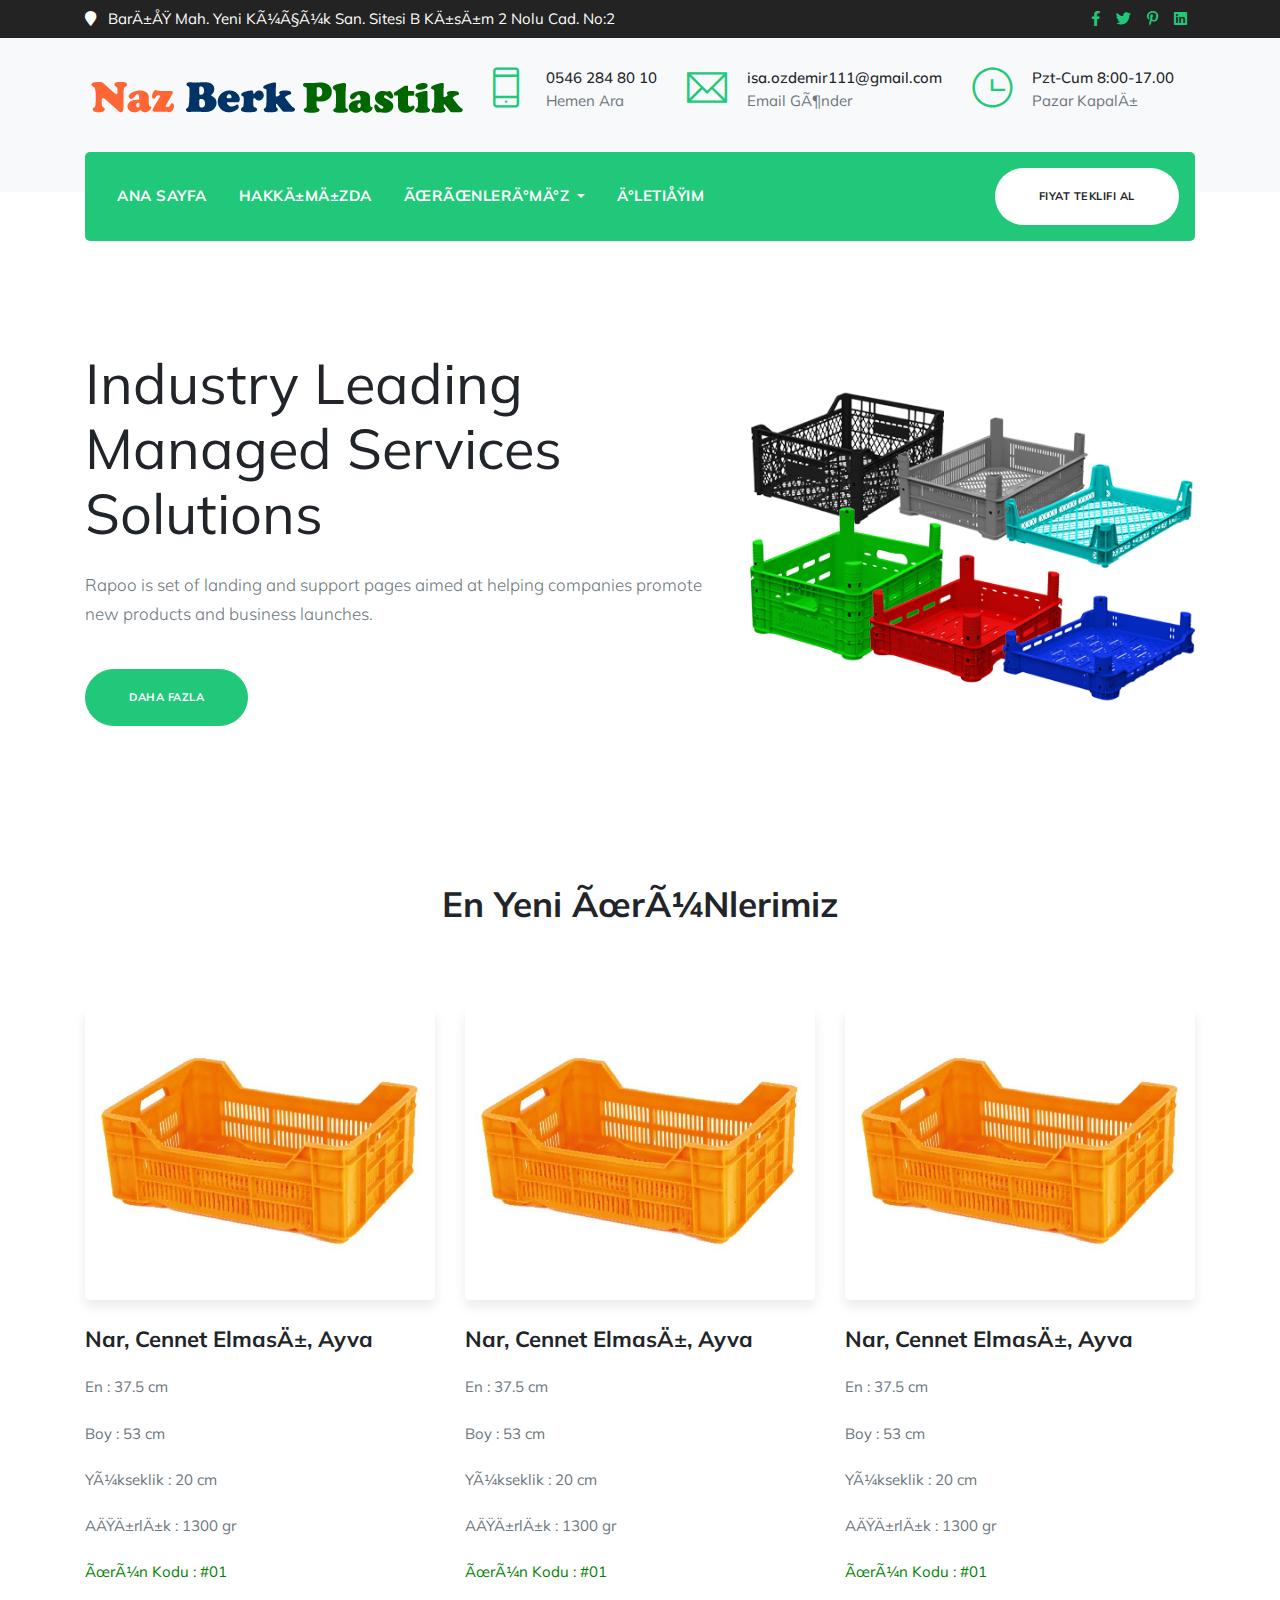
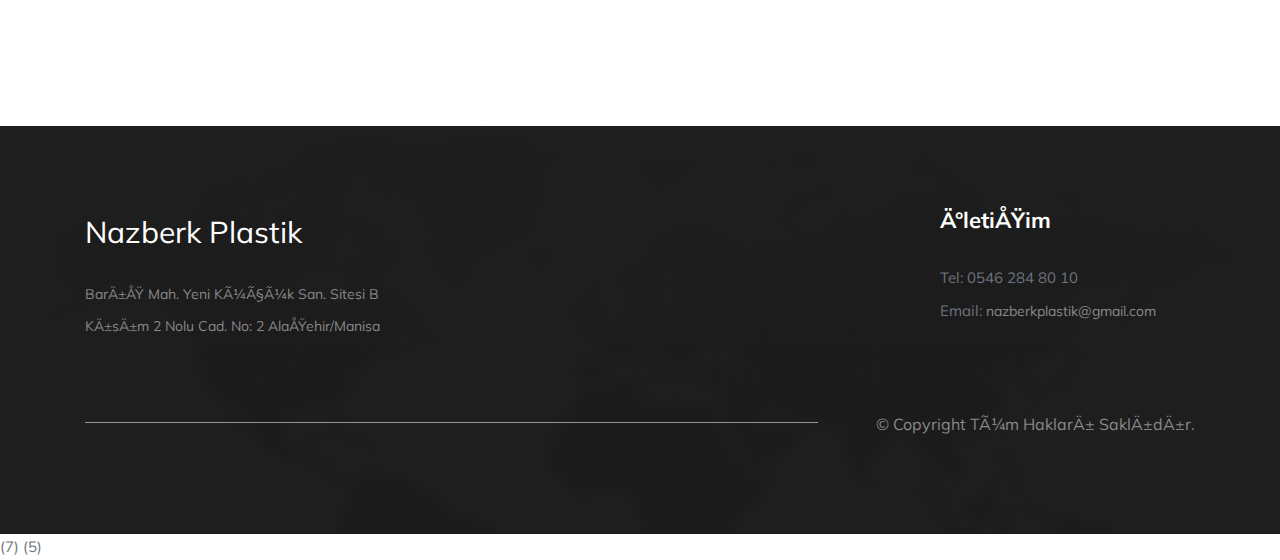
==== index.html @ 61ad273a "Tek Kullanimlik Kasalar Eklendi" ====
<!doctype html>
<html lang="tr>

<head>
  <!-- Required meta tags -->
  <meta charset="utf-8">
  <meta name="viewport" content="width=device-width, initial-scale=1, shrink-to-fit=no">
  <meta name="description" content="it">
  <meta name="keywords" content="Rapoo,creative, agency, startup,onepage, clean, modern,business, company,it">
  
  <meta name="author" content="themefisher.com">

  <title>Rapoo- It solutions &amp; Corporate template</title>

  <!-- bootstrap.min css -->
  <link rel="stylesheet" href="plugins/bootstrap/css/bootstrap.min.css">
  <!-- Animate Css -->
  <link rel="stylesheet" href="plugins/animate-css/animate.css">
  <!-- Icon Font css -->
  <link rel="stylesheet" href="plugins/fontawesome/css/all.css">
  <link rel="stylesheet" href="plugins/fonts/Pe-icon-7-stroke.css">
  <!-- Themify icon Css -->
  <link rel="stylesheet" href="plugins/themify/css/themify-icons.css">
  <!-- Slick Carousel CSS -->
  <link rel="stylesheet" href="plugins/slick-carousel/slick/slick.css">
  <link rel="stylesheet" href="plugins/slick-carousel/slick/slick-theme.css">

  <!-- Main Stylesheet -->
  <link rel="stylesheet" href="css/style.css">

</head>


<body id="top-header">

<!-- LOADER TEMPLATE -->
<div id="page-loader">
    <div class="loader-icon fa fa-spin colored-border"></div>
</div>
    <!-- /LOADER TEMPLATE -->

    <div class="top-bar bg-dark " id="top-bar">
        <div class="container">
            <div class="row align-items-center">
                <div class="col-lg-6 col-md-6">
                    <div class="top-bar-left text-white">
                        <i class="fa fa-map-marker"></i>
                        <span class="ml-2">Barış Mah. Yeni Küçük San. Sitesi B Kısım 2 Nolu Cad. No:2 </span>
                    </div>
                </div>

                <div class="col-lg-4 ml-lg-auto col-md-6">
                    <ul class="d-flex list-unstyled header-socials float-lg-right">
                        <li><a href="#"> <i class="fab fa-facebook-f"></i></a></li>
                        <li><a href="#"> <i class="fab fa-twitter"></i></a></li>
                        <li><a href="#"> <i class="fab fa-pinterest-p"></i></a></li>
                        <li><a href="#"> <i class="fab fa-linkedin"></i></a></li>
                    </ul>
                </div>
            </div>
        </div>
    </div>

    <div class="logo-bar d-none d-md-block d-lg-block bg-light">
        <div class="container">
            <div class="row">
                <div class="col-lg-2">
                    <div class="logo d-none d-lg-block">
                        <!-- Brand -->
                        <a class="navbar-brand js-scroll-trigger" href="index.html">
                            
                            <img src="images/Logo/Yazi.png" alt="Logo" style="margin: 0%; padding: 0%; display: inline-block;">
                           <h2 style="font-family: coop;"></h2>

                        </a>
                    </div>
                </div>

                <div class="col-lg-8 justify-content-end ml-lg-auto d-flex col-12 col-md-12 justify-content-md-center">
                    <div class="top-info-block d-inline-flex">
                        <div class="icon-block">
                            <i class="ti-mobile"></i>
                        </div>
                        <div class="info-block">
                            <h5 class="font-weight-500">0546 284 80 10</h5>
                            <p>Hemen Ara</p>
                        </div>
                    </div>

                    <div class="top-info-block d-inline-flex">
                        <div class="icon-block">
                            <i class="ti-email"></i>
                        </div>
                        <div class="info-block">
                            <h5 class="font-weight-500">isa.ozdemir111@gmail.com</h5>
                            <p>Email Gönder</p>
                        </div>
                    </div>
                    <div class="top-info-block d-inline-flex">
                        <div class="icon-block">
                            <i class="ti-time"></i>
                        </div>
                        <div class="info-block">
                            <h5 class="font-weight-500">Pzt-Cum 8:00-17.00 </h5>
                            <p>Pazar Kapalı</p>
                        </div>
                    </div>
                </div>
            </div>
        </div>
    </div>

    <!-- NAVBAR
    ================================================= -->
    <div class="main-navigation" id="mainmenu-area">
        <div class="container">
            <nav class="navbar navbar-expand-lg navbar-dark bg-primary main-nav navbar-togglable rounded-radius">

                <a class="navbar-brand d-lg-none d-block" href="">
                    <h4>Rapoo</h4>
                </a>
                <!-- Toggler -->
                <button class="navbar-toggler" type="button" data-toggle="collapse" data-target="#navbarCollapse" aria-controls="navbarCollapse" aria-expanded="false" aria-label="Toggle navigation">
                    <span class="fa fa-bars"></span>
                </button>

                <!-- Collapse -->
                <div class="collapse navbar-collapse" id="navbarCollapse">
                    <!-- Links -->
                    <ul class="navbar-nav ">
                        <li class="nav-item ">
                            <li class="nav-item ">
                                <a href="index.html" class="nav-link js-scroll-trigger">
                                    Ana Sayfa
                                </a>
                            </li>
                            
                        </li>
                        <li class="nav-item ">
                            <a href="about.html" class="nav-link js-scroll-trigger">
                                Hakkımızda
                            </a>
                        </li>
                        
                        </li>
                        <li class="nav-item dropdown">
                            <a class="nav-link dropdown-toggle" href="#" id="navbarWelcome" role="button" data-toggle="dropdown" aria-haspopup="true" aria-expanded="false">
                                ÜRÜNLERİMİZ
                            </a>
                            <div class="dropdown-menu" aria-labelledby="navbarWelcome">
                                 <a class="dropdown-item " href="tekkullanimlikksalar.html">
                                    Tek Kullanımlık Kasalar
                                </a>
                                <a class="dropdown-item " href="geridonusumlukasalar.html">
                                    Geri Dönüşümlü Kasalar
                                </a> 
                            </div>
                        

                        <li class="nav-item ">
                            <a href="contact.html" class="nav-link">
                                İletişim
                            </a>
                        </li>
                    </ul>

                    <ul class="ml-lg-auto list-unstyled m-0">
                        <li><a href="tel:546-284-8010" class="btn btn-white btn-circled">Fiyat Teklifi Al </a> </li>
                    </ul>
                </div> <!-- / .navbar-collapse -->
            </nav>
        </div> <!-- / .container -->
    </div>



    <!-- HERO
    ================================================== -->
    <section class="banner-area py-top-7">
        <!-- Content -->
        <div class="container">
            <div class="row  align-items-center">
                <div class="col-md-12 col-lg-7 text-center text-lg-left">
                    <div class="main-banner">
                        <!-- Heading -->
                        <h1 class="display-4 mb-4 font-weight-normal">
                            Industry Leading Managed Services Solutions
                        </h1>

                        <!-- Subheading -->
                        <p class="lead mb-4">
                           Rapoo is set of landing and support pages aimed at helping companies promote new products and business launches.
                        </p>

                        <!-- Button -->
                        <p class="mb-0">
                            <a href="about.html"  class="btn btn-primary btn-circled">
                                Daha Fazla
                            </a>
                        </p>
                    </div>
                </div>

                <div class="col-lg-5 d-none d-lg-block">
                    <div class="banner-img-block">
                        <img src="images/banner/Kasalar.png" alt="banner-img" class="img-fluid">
                    </div>
                </div>
            </div> <!-- / .row -->
        </div> <!-- / .container -->
    </section>


 <section class="section" id="blog">
        <div class="container">
            <div class="row justify-content-center">
                <div class="col-md-8 col-lg-6 text-center">
                    <div class="section-heading">
                        <!-- Heading -->
                        <h2 class="section-title">
                            En Yeni Ürünlerimiz
                        </h2>

                    </div>
                </div>
            </div> <!-- / .row -->



            <div class="row justify-content-center">
                <div class="col-lg-4 col-md-6">
                    <div class="blog-box">
                        <div class="blog-img-box">
                            <img src="images/Kasalar/Turuncu Kasa.jpg" alt="" class="img-fluid blog-img">
                        </div>
                        <div class="single-blog">
                            <div class="blog-content">
                                <h3 class="card-title">Nar, Cennet Elması, Ayva</h3>
                                <p>En : 37.5 cm</p>
                                <p>Boy : 53 cm</p>
                                <p>Yükseklik : 20 cm</p>
                                <p>Ağırlık : 1300 gr</p>
                                <p style="color: green;">Ürün Kodu : #01</p>
                            </div>
                        </div>
                    </div>
                </div>


                <div class="col-lg-4 col-md-6">
                    <div class="blog-box">
                        <div class="blog-img-box">
                            <img src="images/Kasalar/Turuncu Kasa.jpg" alt="" class="img-fluid blog-img">
                        </div>
                        <div class="single-blog">
                            <div class="blog-content">
                                <h3 class="card-title">Nar, Cennet Elması, Ayva</h3>
                                <p>En : 37.5 cm</p>
                                <p>Boy : 53 cm</p>
                                <p>Yükseklik : 20 cm</p>
                                <p>Ağırlık : 1300 gr</p>
                                <p style="color: green;">Ürün Kodu : #01</p>
                            </div>
                        </div>
                    </div>
                </div>


                <div class="col-lg-4 col-md-6">
                    <div class="blog-box">
                        <div class="blog-img-box">
                            <img src="images/Kasalar/Turuncu Kasa.jpg" alt="" class="img-fluid blog-img">
                        </div>
                        <div class="single-blog">
                            <div class="blog-content">
                                <h3 class="card-title">Nar, Cennet Elması, Ayva</h3>
                                <p>En : 37.5 cm</p>
                                <p>Boy : 53 cm</p>
                                <p>Yükseklik : 20 cm</p>
                                <p>Ağırlık : 1300 gr</p>
                                <p style="color: green;">Ürün Kodu : #01</p>
                            </div>
                        </div>
                    </div>
                </div>



                

                
            </div>
        </div>
    </section>



 <footer class="section " id="footer">
        <div class="overlay footer-overlay"></div>
        <!--Content -->
        <div class="container">
            <div class="row justify-content-start">
                <div class="col-lg-4 col-sm-12">
                    <div class="footer-widget">
                        <!-- Brand -->
                        <a href="#" class="footer-brand text-white">
                            Nazberk Plastik
                        </a>
                        <p>Barış Mah. Yeni Küçük San. Sitesi B Kısım 2 Nolu Cad. No: 2 Alaşehir/Manisa</p>
                        
                    </div>
                </div>

                <div class="col-lg-3 ml-lg-auto col-sm-12">
                    
                </div>


                <div class="col-lg-2 col-sm-6">
                    
                </div>

                <div class="col-lg-3 col-sm-6">
                    <div class="footer-widget">
                        <h3>İletişim</h3>
                        <!-- Links -->
                        <ul class="list-unstyled footer-links">
                            <li>Tel: 0546 284 80 10</li>
                            <li>Email: <a href = "mailto: nazberkplastik@gmail.com" style="text-transform: lowercase;"> nazberkplastik@gmail.com</a></li>
                            
                        </ul>
                    </div>
                </div>
            </div> <!-- / .row -->


            <div class="row text-right pt-5">
                <div class="col-lg-12">
                    <!-- Copyright -->
                    <p class="footer-copy ">
                        &copy; Copyright <span class="current-year"></span> Tüm Hakları Saklıdır.
                    </p>
                </div>
            </div> <!-- / .row -->
        </div> <!-- / .container -->
    </footer>


    <!--  Page Scroll to Top  -->

    <a class="scroll-to-top js-scroll-trigger" href="#top-header">
        <i class="fa fa-angle-up"></i>
    </a>


   


    <!-- 
    Essential Scripts
    =====================================-->

    
    <!-- Main jQuery -->
    (7)<script src="plugins/jquery/jquery.min.js"></script>
    <!-- Bootstrap 3.1 -->
    (5)<script src="plugins/bootstrap/js/popper.min.js"></script>
    <script src="plugins/bootstrap/js/bootstrap.min.js"></script>
    <!-- Slick Slider -->
    <!-- (6)<script src="plugins/slick-carousel/slick/slick.min.js"></script> -->
    <!-- (2)<script src="js/jquery.easing.1.3.js"></script>  -->
    <!-- Map Js -->
    <script src="plugins/jquery/jquery.min.js"></script>
    <!--(3)<script src="https://maps.googleapis.com/maps/api/js?key=AIzaSyDwIQh7LGryQdDDi-A603lR8NqiF3R_ycA"></script>-->

    <!-- (1)<script src="js/form/contact.js"></script> -->
    <script src="js/theme.js"></script>

    

  </body>
  </html>
---- plugins/fontawesome/css/all.css ----
.fa,
.fas,
.far,
.fal,
.fab {
  -moz-osx-font-smoothing: grayscale;
  -webkit-font-smoothing: antialiased;
  display: inline-block;
  font-style: normal;
  font-variant: normal;
  text-rendering: auto;
  line-height: 1; }

.fa-lg {
  font-size: 1.33333em;
  line-height: 0.75em;
  vertical-align: -.0667em; }

.fa-xs {
  font-size: .75em; }

.fa-sm {
  font-size: .875em; }

.fa-1x {
  font-size: 1em; }

.fa-2x {
  font-size: 2em; }

.fa-3x {
  font-size: 3em; }

.fa-4x {
  font-size: 4em; }

.fa-5x {
  font-size: 5em; }

.fa-6x {
  font-size: 6em; }

.fa-7x {
  font-size: 7em; }

.fa-8x {
  font-size: 8em; }

.fa-9x {
  font-size: 9em; }

.fa-10x {
  font-size: 10em; }

.fa-fw {
  text-align: center;
  width: 1.25em; }

.fa-ul {
  list-style-type: none;
  margin-left: 2.5em;
  padding-left: 0; }
  .fa-ul > li {
    position: relative; }

.fa-li {
  left: -2em;
  position: absolute;
  text-align: center;
  width: 2em;
  line-height: inherit; }

.fa-border {
  border: solid 0.08em #eee;
  border-radius: .1em;
  padding: .2em .25em .15em; }

.fa-pull-left {
  float: left; }

.fa-pull-right {
  float: right; }

.fa.fa-pull-left,
.fas.fa-pull-left,
.far.fa-pull-left,
.fal.fa-pull-left,
.fab.fa-pull-left {
  margin-right: .3em; }

.fa.fa-pull-right,
.fas.fa-pull-right,
.far.fa-pull-right,
.fal.fa-pull-right,
.fab.fa-pull-right {
  margin-left: .3em; }

.fa-spin {
  -webkit-animation: fa-spin 2s infinite linear;
          animation: fa-spin 2s infinite linear; }

.fa-pulse {
  -webkit-animation: fa-spin 1s infinite steps(8);
          animation: fa-spin 1s infinite steps(8); }

@-webkit-keyframes fa-spin {
  0% {
    -webkit-transform: rotate(0deg);
            transform: rotate(0deg); }
  100% {
    -webkit-transform: rotate(360deg);
            transform: rotate(360deg); } }

@keyframes fa-spin {
  0% {
    -webkit-transform: rotate(0deg);
            transform: rotate(0deg); }
  100% {
    -webkit-transform: rotate(360deg);
            transform: rotate(360deg); } }

.fa-rotate-90 {
  -ms-filter: "progid:DXImageTransform.Microsoft.BasicImage(rotation=1)";
  -webkit-transform: rotate(90deg);
          transform: rotate(90deg); }

.fa-rotate-180 {
  -ms-filter: "progid:DXImageTransform.Microsoft.BasicImage(rotation=2)";
  -webkit-transform: rotate(180deg);
          transform: rotate(180deg); }

.fa-rotate-270 {
  -ms-filter: "progid:DXImageTransform.Microsoft.BasicImage(rotation=3)";
  -webkit-transform: rotate(270deg);
          transform: rotate(270deg); }

.fa-flip-horizontal {
  -ms-filter: "progid:DXImageTransform.Microsoft.BasicImage(rotation=0, mirror=1)";
  -webkit-transform: scale(-1, 1);
          transform: scale(-1, 1); }

.fa-flip-vertical {
  -ms-filter: "progid:DXImageTransform.Microsoft.BasicImage(rotation=2, mirror=1)";
  -webkit-transform: scale(1, -1);
          transform: scale(1, -1); }

.fa-flip-both, .fa-flip-horizontal.fa-flip-vertical {
  -ms-filter: "progid:DXImageTransform.Microsoft.BasicImage(rotation=2, mirror=1)";
  -webkit-transform: scale(-1, -1);
          transform: scale(-1, -1); }

:root .fa-rotate-90,
:root .fa-rotate-180,
:root .fa-rotate-270,
:root .fa-flip-horizontal,
:root .fa-flip-vertical,
:root .fa-flip-both {
  -webkit-filter: none;
          filter: none; }

.fa-stack {
  display: inline-block;
  height: 2em;
  line-height: 2em;
  position: relative;
  vertical-align: middle;
  width: 2.5em; }

.fa-stack-1x,
.fa-stack-2x {
  left: 0;
  position: absolute;
  text-align: center;
  width: 100%; }

.fa-stack-1x {
  line-height: inherit; }

.fa-stack-2x {
  font-size: 2em; }

.fa-inverse {
  color: #fff; }

/* Font Awesome uses the Unicode Private Use Area (PUA) to ensure screen
readers do not read off random characters that represent icons */
.fa-500px:before {
  content: "\f26e"; }

.fa-accessible-icon:before {
  content: "\f368"; }

.fa-accusoft:before {
  content: "\f369"; }

.fa-acquisitions-incorporated:before {
  content: "\f6af"; }

.fa-ad:before {
  content: "\f641"; }

.fa-address-book:before {
  content: "\f2b9"; }

.fa-address-card:before {
  content: "\f2bb"; }

.fa-adjust:before {
  content: "\f042"; }

.fa-adn:before {
  content: "\f170"; }

.fa-adobe:before {
  content: "\f778"; }

.fa-adversal:before {
  content: "\f36a"; }

.fa-affiliatetheme:before {
  content: "\f36b"; }

.fa-air-freshener:before {
  content: "\f5d0"; }

.fa-algolia:before {
  content: "\f36c"; }

.fa-align-center:before {
  content: "\f037"; }

.fa-align-justify:before {
  content: "\f039"; }

.fa-align-left:before {
  content: "\f036"; }

.fa-align-right:before {
  content: "\f038"; }

.fa-alipay:before {
  content: "\f642"; }

.fa-allergies:before {
  content: "\f461"; }

.fa-amazon:before {
  content: "\f270"; }

.fa-amazon-pay:before {
  content: "\f42c"; }

.fa-ambulance:before {
  content: "\f0f9"; }

.fa-american-sign-language-interpreting:before {
  content: "\f2a3"; }

.fa-amilia:before {
  content: "\f36d"; }

.fa-anchor:before {
  content: "\f13d"; }

.fa-android:before {
  content: "\f17b"; }

.fa-angellist:before {
  content: "\f209"; }

.fa-angle-double-down:before {
  content: "\f103"; }

.fa-angle-double-left:before {
  content: "\f100"; }

.fa-angle-double-right:before {
  content: "\f101"; }

.fa-angle-double-up:before {
  content: "\f102"; }

.fa-angle-down:before {
  content: "\f107"; }

.fa-angle-left:before {
  content: "\f104"; }

.fa-angle-right:before {
  content: "\f105"; }

.fa-angle-up:before {
  content: "\f106"; }

.fa-angry:before {
  content: "\f556"; }

.fa-angrycreative:before {
  content: "\f36e"; }

.fa-angular:before {
  content: "\f420"; }

.fa-ankh:before {
  content: "\f644"; }

.fa-app-store:before {
  content: "\f36f"; }

.fa-app-store-ios:before {
  content: "\f370"; }

.fa-apper:before {
  content: "\f371"; }

.fa-apple:before {
  content: "\f179"; }

.fa-apple-alt:before {
  content: "\f5d1"; }

.fa-apple-pay:before {
  content: "\f415"; }

.fa-archive:before {
  content: "\f187"; }

.fa-archway:before {
  content: "\f557"; }

.fa-arrow-alt-circle-down:before {
  content: "\f358"; }

.fa-arrow-alt-circle-left:before {
  content: "\f359"; }

.fa-arrow-alt-circle-right:before {
  content: "\f35a"; }

.fa-arrow-alt-circle-up:before {
  content: "\f35b"; }

.fa-arrow-circle-down:before {
  content: "\f0ab"; }

.fa-arrow-circle-left:before {
  content: "\f0a8"; }

.fa-arrow-circle-right:before {
  content: "\f0a9"; }

.fa-arrow-circle-up:before {
  content: "\f0aa"; }

.fa-arrow-down:before {
  content: "\f063"; }

.fa-arrow-left:before {
  content: "\f060"; }

.fa-arrow-right:before {
  content: "\f061"; }

.fa-arrow-up:before {
  content: "\f062"; }

.fa-arrows-alt:before {
  content: "\f0b2"; }

.fa-arrows-alt-h:before {
  content: "\f337"; }

.fa-arrows-alt-v:before {
  content: "\f338"; }

.fa-artstation:before {
  content: "\f77a"; }

.fa-assistive-listening-systems:before {
  content: "\f2a2"; }

.fa-asterisk:before {
  content: "\f069"; }

.fa-asymmetrik:before {
  content: "\f372"; }

.fa-at:before {
  content: "\f1fa"; }

.fa-atlas:before {
  content: "\f558"; }

.fa-atlassian:before {
  content: "\f77b"; }

.fa-atom:before {
  content: "\f5d2"; }

.fa-audible:before {
  content: "\f373"; }

.fa-audio-description:before {
  content: "\f29e"; }

.fa-autoprefixer:before {
  content: "\f41c"; }

.fa-avianex:before {
  content: "\f374"; }

.fa-aviato:before {
  content: "\f421"; }

.fa-award:before {
  content: "\f559"; }

.fa-aws:before {
  content: "\f375"; }

.fa-baby:before {
  content: "\f77c"; }

.fa-baby-carriage:before {
  content: "\f77d"; }

.fa-backspace:before {
  content: "\f55a"; }

.fa-backward:before {
  content: "\f04a"; }

.fa-bacon:before {
  content: "\f7e5"; }

.fa-balance-scale:before {
  content: "\f24e"; }

.fa-ban:before {
  content: "\f05e"; }

.fa-band-aid:before {
  content: "\f462"; }

.fa-bandcamp:before {
  content: "\f2d5"; }

.fa-barcode:before {
  content: "\f02a"; }

.fa-bars:before {
  content: "\f0c9"; }

.fa-baseball-ball:before {
  content: "\f433"; }

.fa-basketball-ball:before {
  content: "\f434"; }

.fa-bath:before {
  content: "\f2cd"; }

.fa-battery-empty:before {
  content: "\f244"; }

.fa-battery-full:before {
  content: "\f240"; }

.fa-battery-half:before {
  content: "\f242"; }

.fa-battery-quarter:before {
  content: "\f243"; }

.fa-battery-three-quarters:before {
  content: "\f241"; }

.fa-bed:before {
  content: "\f236"; }

.fa-beer:before {
  content: "\f0fc"; }

.fa-behance:before {
  content: "\f1b4"; }

.fa-behance-square:before {
  content: "\f1b5"; }

.fa-bell:before {
  content: "\f0f3"; }

.fa-bell-slash:before {
  content: "\f1f6"; }

.fa-bezier-curve:before {
  content: "\f55b"; }

.fa-bible:before {
  content: "\f647"; }

.fa-bicycle:before {
  content: "\f206"; }

.fa-bimobject:before {
  content: "\f378"; }

.fa-binoculars:before {
  content: "\f1e5"; }

.fa-biohazard:before {
  content: "\f780"; }

.fa-birthday-cake:before {
  content: "\f1fd"; }

.fa-bitbucket:before {
  content: "\f171"; }

.fa-bitcoin:before {
  content: "\f379"; }

.fa-bity:before {
  content: "\f37a"; }

.fa-black-tie:before {
  content: "\f27e"; }

.fa-blackberry:before {
  content: "\f37b"; }

.fa-blender:before {
  content: "\f517"; }

.fa-blender-phone:before {
  content: "\f6b6"; }

.fa-blind:before {
  content: "\f29d"; }

.fa-blog:before {
  content: "\f781"; }

.fa-blogger:before {
  content: "\f37c"; }

.fa-blogger-b:before {
  content: "\f37d"; }

.fa-bluetooth:before {
  content: "\f293"; }

.fa-bluetooth-b:before {
  content: "\f294"; }

.fa-bold:before {
  content: "\f032"; }

.fa-bolt:before {
  content: "\f0e7"; }

.fa-bomb:before {
  content: "\f1e2"; }

.fa-bone:before {
  content: "\f5d7"; }

.fa-bong:before {
  content: "\f55c"; }

.fa-book:before {
  content: "\f02d"; }

.fa-book-dead:before {
  content: "\f6b7"; }

.fa-book-medical:before {
  content: "\f7e6"; }

.fa-book-open:before {
  content: "\f518"; }

.fa-book-reader:before {
  content: "\f5da"; }

.fa-bookmark:before {
  content: "\f02e"; }

.fa-bowling-ball:before {
  content: "\f436"; }

.fa-box:before {
  content: "\f466"; }

.fa-box-open:before {
  content: "\f49e"; }

.fa-boxes:before {
  content: "\f468"; }

.fa-braille:before {
  content: "\f2a1"; }

.fa-brain:before {
  content: "\f5dc"; }

.fa-bread-slice:before {
  content: "\f7ec"; }

.fa-briefcase:before {
  content: "\f0b1"; }

.fa-briefcase-medical:before {
  content: "\f469"; }

.fa-broadcast-tower:before {
  content: "\f519"; }

.fa-broom:before {
  content: "\f51a"; }

.fa-brush:before {
  content: "\f55d"; }

.fa-btc:before {
  content: "\f15a"; }

.fa-bug:before {
  content: "\f188"; }

.fa-building:before {
  content: "\f1ad"; }

.fa-bullhorn:before {
  content: "\f0a1"; }

.fa-bullseye:before {
  content: "\f140"; }

.fa-burn:before {
  content: "\f46a"; }

.fa-buromobelexperte:before {
  content: "\f37f"; }

.fa-bus:before {
  content: "\f207"; }

.fa-bus-alt:before {
  content: "\f55e"; }

.fa-business-time:before {
  content: "\f64a"; }

.fa-buysellads:before {
  content: "\f20d"; }

.fa-calculator:before {
  content: "\f1ec"; }

.fa-calendar:before {
  content: "\f133"; }

.fa-calendar-alt:before {
  content: "\f073"; }

.fa-calendar-check:before {
  content: "\f274"; }

.fa-calendar-day:before {
  content: "\f783"; }

.fa-calendar-minus:before {
  content: "\f272"; }

.fa-calendar-plus:before {
  content: "\f271"; }

.fa-calendar-times:before {
  content: "\f273"; }

.fa-calendar-week:before {
  content: "\f784"; }

.fa-camera:before {
  content: "\f030"; }

.fa-camera-retro:before {
  content: "\f083"; }

.fa-campground:before {
  content: "\f6bb"; }

.fa-canadian-maple-leaf:before {
  content: "\f785"; }

.fa-candy-cane:before {
  content: "\f786"; }

.fa-cannabis:before {
  content: "\f55f"; }

.fa-capsules:before {
  content: "\f46b"; }

.fa-car:before {
  content: "\f1b9"; }

.fa-car-alt:before {
  content: "\f5de"; }

.fa-car-battery:before {
  content: "\f5df"; }

.fa-car-crash:before {
  content: "\f5e1"; }

.fa-car-side:before {
  content: "\f5e4"; }

.fa-caret-down:before {
  content: "\f0d7"; }

.fa-caret-left:before {
  content: "\f0d9"; }

.fa-caret-right:before {
  content: "\f0da"; }

.fa-caret-square-down:before {
  content: "\f150"; }

.fa-caret-square-left:before {
  content: "\f191"; }

.fa-caret-square-right:before {
  content: "\f152"; }

.fa-caret-square-up:before {
  content: "\f151"; }

.fa-caret-up:before {
  content: "\f0d8"; }

.fa-carrot:before {
  content: "\f787"; }

.fa-cart-arrow-down:before {
  content: "\f218"; }

.fa-cart-plus:before {
  content: "\f217"; }

.fa-cash-register:before {
  content: "\f788"; }

.fa-cat:before {
  content: "\f6be"; }

.fa-cc-amazon-pay:before {
  content: "\f42d"; }

.fa-cc-amex:before {
  content: "\f1f3"; }

.fa-cc-apple-pay:before {
  content: "\f416"; }

.fa-cc-diners-club:before {
  content: "\f24c"; }

.fa-cc-discover:before {
  content: "\f1f2"; }

.fa-cc-jcb:before {
  content: "\f24b"; }

.fa-cc-mastercard:before {
  content: "\f1f1"; }

.fa-cc-paypal:before {
  content: "\f1f4"; }

.fa-cc-stripe:before {
  content: "\f1f5"; }

.fa-cc-visa:before {
  content: "\f1f0"; }

.fa-centercode:before {
  content: "\f380"; }

.fa-centos:before {
  content: "\f789"; }

.fa-certificate:before {
  content: "\f0a3"; }

.fa-chair:before {
  content: "\f6c0"; }

.fa-chalkboard:before {
  content: "\f51b"; }

.fa-chalkboard-teacher:before {
  content: "\f51c"; }

.fa-charging-station:before {
  content: "\f5e7"; }

.fa-chart-area:before {
  content: "\f1fe"; }

.fa-chart-bar:before {
  content: "\f080"; }

.fa-chart-line:before {
  content: "\f201"; }

.fa-chart-pie:before {
  content: "\f200"; }

.fa-check:before {
  content: "\f00c"; }

.fa-check-circle:before {
  content: "\f058"; }

.fa-check-double:before {
  content: "\f560"; }

.fa-check-square:before {
  content: "\f14a"; }

.fa-cheese:before {
  content: "\f7ef"; }

.fa-chess:before {
  content: "\f439"; }

.fa-chess-bishop:before {
  content: "\f43a"; }

.fa-chess-board:before {
  content: "\f43c"; }

.fa-chess-king:before {
  content: "\f43f"; }

.fa-chess-knight:before {
  content: "\f441"; }

.fa-chess-pawn:before {
  content: "\f443"; }

.fa-chess-queen:before {
  content: "\f445"; }

.fa-chess-rook:before {
  content: "\f447"; }

.fa-chevron-circle-down:before {
  content: "\f13a"; }

.fa-chevron-circle-left:before {
  content: "\f137"; }

.fa-chevron-circle-right:before {
  content: "\f138"; }

.fa-chevron-circle-up:before {
  content: "\f139"; }

.fa-chevron-down:before {
  content: "\f078"; }

.fa-chevron-left:before {
  content: "\f053"; }

.fa-chevron-right:before {
  content: "\f054"; }

.fa-chevron-up:before {
  content: "\f077"; }

.fa-child:before {
  content: "\f1ae"; }

.fa-chrome:before {
  content: "\f268"; }

.fa-church:before {
  content: "\f51d"; }

.fa-circle:before {
  content: "\f111"; }

.fa-circle-notch:before {
  content: "\f1ce"; }

.fa-city:before {
  content: "\f64f"; }

.fa-clinic-medical:before {
  content: "\f7f2"; }

.fa-clipboard:before {
  content: "\f328"; }

.fa-clipboard-check:before {
  content: "\f46c"; }

.fa-clipboard-list:before {
  content: "\f46d"; }

.fa-clock:before {
  content: "\f017"; }

.fa-clone:before {
  content: "\f24d"; }

.fa-closed-captioning:before {
  content: "\f20a"; }

.fa-cloud:before {
  content: "\f0c2"; }

.fa-cloud-download-alt:before {
  content: "\f381"; }

.fa-cloud-meatball:before {
  content: "\f73b"; }

.fa-cloud-moon:before {
  content: "\f6c3"; }

.fa-cloud-moon-rain:before {
  content: "\f73c"; }

.fa-cloud-rain:before {
  content: "\f73d"; }

.fa-cloud-showers-heavy:before {
  content: "\f740"; }

.fa-cloud-sun:before {
  content: "\f6c4"; }

.fa-cloud-sun-rain:before {
  content: "\f743"; }

.fa-cloud-upload-alt:before {
  content: "\f382"; }

.fa-cloudscale:before {
  content: "\f383"; }

.fa-cloudsmith:before {
  content: "\f384"; }

.fa-cloudversify:before {
  content: "\f385"; }

.fa-cocktail:before {
  content: "\f561"; }

.fa-code:before {
  content: "\f121"; }

.fa-code-branch:before {
  content: "\f126"; }

.fa-codepen:before {
  content: "\f1cb"; }

.fa-codiepie:before {
  content: "\f284"; }

.fa-coffee:before {
  content: "\f0f4"; }

.fa-cog:before {
  content: "\f013"; }

.fa-cogs:before {
  content: "\f085"; }

.fa-coins:before {
  content: "\f51e"; }

.fa-columns:before {
  content: "\f0db"; }

.fa-comment:before {
  content: "\f075"; }

.fa-comment-alt:before {
  content: "\f27a"; }

.fa-comment-dollar:before {
  content: "\f651"; }

.fa-comment-dots:before {
  content: "\f4ad"; }

.fa-comment-medical:before {
  content: "\f7f5"; }

.fa-comment-slash:before {
  content: "\f4b3"; }

.fa-comments:before {
  content: "\f086"; }

.fa-comments-dollar:before {
  content: "\f653"; }

.fa-compact-disc:before {
  content: "\f51f"; }

.fa-compass:before {
  content: "\f14e"; }

.fa-compress:before {
  content: "\f066"; }

.fa-compress-arrows-alt:before {
  content: "\f78c"; }

.fa-concierge-bell:before {
  content: "\f562"; }

.fa-confluence:before {
  content: "\f78d"; }

.fa-connectdevelop:before {
  content: "\f20e"; }

.fa-contao:before {
  content: "\f26d"; }

.fa-cookie:before {
  content: "\f563"; }

.fa-cookie-bite:before {
  content: "\f564"; }

.fa-copy:before {
  content: "\f0c5"; }

.fa-copyright:before {
  content: "\f1f9"; }

.fa-couch:before {
  content: "\f4b8"; }

.fa-cpanel:before {
  content: "\f388"; }

.fa-creative-commons:before {
  content: "\f25e"; }

.fa-creative-commons-by:before {
  content: "\f4e7"; }

.fa-creative-commons-nc:before {
  content: "\f4e8"; }

.fa-creative-commons-nc-eu:before {
  content: "\f4e9"; }

.fa-creative-commons-nc-jp:before {
  content: "\f4ea"; }

.fa-creative-commons-nd:before {
  content: "\f4eb"; }

.fa-creative-commons-pd:before {
  content: "\f4ec"; }

.fa-creative-commons-pd-alt:before {
  content: "\f4ed"; }

.fa-creative-commons-remix:before {
  content: "\f4ee"; }

.fa-creative-commons-sa:before {
  content: "\f4ef"; }

.fa-creative-commons-sampling:before {
  content: "\f4f0"; }

.fa-creative-commons-sampling-plus:before {
  content: "\f4f1"; }

.fa-creative-commons-share:before {
  content: "\f4f2"; }

.fa-creative-commons-zero:before {
  content: "\f4f3"; }

.fa-credit-card:before {
  content: "\f09d"; }

.fa-critical-role:before {
  content: "\f6c9"; }

.fa-crop:before {
  content: "\f125"; }

.fa-crop-alt:before {
  content: "\f565"; }

.fa-cross:before {
  content: "\f654"; }

.fa-crosshairs:before {
  content: "\f05b"; }

.fa-crow:before {
  content: "\f520"; }

.fa-crown:before {
  content: "\f521"; }

.fa-crutch:before {
  content: "\f7f7"; }

.fa-css3:before {
  content: "\f13c"; }

.fa-css3-alt:before {
  content: "\f38b"; }

.fa-cube:before {
  content: "\f1b2"; }

.fa-cubes:before {
  content: "\f1b3"; }

.fa-cut:before {
  content: "\f0c4"; }

.fa-cuttlefish:before {
  content: "\f38c"; }

.fa-d-and-d:before {
  content: "\f38d"; }

.fa-d-and-d-beyond:before {
  content: "\f6ca"; }

.fa-dashcube:before {
  content: "\f210"; }

.fa-database:before {
  content: "\f1c0"; }

.fa-deaf:before {
  content: "\f2a4"; }

.fa-delicious:before {
  content: "\f1a5"; }

.fa-democrat:before {
  content: "\f747"; }

.fa-deploydog:before {
  content: "\f38e"; }

.fa-deskpro:before {
  content: "\f38f"; }

.fa-desktop:before {
  content: "\f108"; }

.fa-dev:before {
  content: "\f6cc"; }

.fa-deviantart:before {
  content: "\f1bd"; }

.fa-dharmachakra:before {
  content: "\f655"; }

.fa-dhl:before {
  content: "\f790"; }

.fa-diagnoses:before {
  content: "\f470"; }

.fa-diaspora:before {
  content: "\f791"; }

.fa-dice:before {
  content: "\f522"; }

.fa-dice-d20:before {
  content: "\f6cf"; }

.fa-dice-d6:before {
  content: "\f6d1"; }

.fa-dice-five:before {
  content: "\f523"; }

.fa-dice-four:before {
  content: "\f524"; }

.fa-dice-one:before {
  content: "\f525"; }

.fa-dice-six:before {
  content: "\f526"; }

.fa-dice-three:before {
  content: "\f527"; }

.fa-dice-two:before {
  content: "\f528"; }

.fa-digg:before {
  content: "\f1a6"; }

.fa-digital-ocean:before {
  content: "\f391"; }

.fa-digital-tachograph:before {
  content: "\f566"; }

.fa-directions:before {
  content: "\f5eb"; }

.fa-discord:before {
  content: "\f392"; }

.fa-discourse:before {
  content: "\f393"; }

.fa-divide:before {
  content: "\f529"; }

.fa-dizzy:before {
  content: "\f567"; }

.fa-dna:before {
  content: "\f471"; }

.fa-dochub:before {
  content: "\f394"; }

.fa-docker:before {
  content: "\f395"; }

.fa-dog:before {
  content: "\f6d3"; }

.fa-dollar-sign:before {
  content: "\f155"; }

.fa-dolly:before {
  content: "\f472"; }

.fa-dolly-flatbed:before {
  content: "\f474"; }

.fa-donate:before {
  content: "\f4b9"; }

.fa-door-closed:before {
  content: "\f52a"; }

.fa-door-open:before {
  content: "\f52b"; }

.fa-dot-circle:before {
  content: "\f192"; }

.fa-dove:before {
  content: "\f4ba"; }

.fa-download:before {
  content: "\f019"; }

.fa-draft2digital:before {
  content: "\f396"; }

.fa-drafting-compass:before {
  content: "\f568"; }

.fa-dragon:before {
  content: "\f6d5"; }

.fa-draw-polygon:before {
  content: "\f5ee"; }

.fa-dribbble:before {
  content: "\f17d"; }

.fa-dribbble-square:before {
  content: "\f397"; }

.fa-dropbox:before {
  content: "\f16b"; }

.fa-drum:before {
  content: "\f569"; }

.fa-drum-steelpan:before {
  content: "\f56a"; }

.fa-drumstick-bite:before {
  content: "\f6d7"; }

.fa-drupal:before {
  content: "\f1a9"; }

.fa-dumbbell:before {
  content: "\f44b"; }

.fa-dumpster:before {
  content: "\f793"; }

.fa-dumpster-fire:before {
  content: "\f794"; }

.fa-dungeon:before {
  content: "\f6d9"; }

.fa-dyalog:before {
  content: "\f399"; }

.fa-earlybirds:before {
  content: "\f39a"; }

.fa-ebay:before {
  content: "\f4f4"; }

.fa-edge:before {
  content: "\f282"; }

.fa-edit:before {
  content: "\f044"; }

.fa-egg:before {
  content: "\f7fb"; }

.fa-eject:before {
  content: "\f052"; }

.fa-elementor:before {
  content: "\f430"; }

.fa-ellipsis-h:before {
  content: "\f141"; }

.fa-ellipsis-v:before {
  content: "\f142"; }

.fa-ello:before {
  content: "\f5f1"; }

.fa-ember:before {
  content: "\f423"; }

.fa-empire:before {
  content: "\f1d1"; }

.fa-envelope:before {
  content: "\f0e0"; }

.fa-envelope-open:before {
  content: "\f2b6"; }

.fa-envelope-open-text:before {
  content: "\f658"; }

.fa-envelope-square:before {
  content: "\f199"; }

.fa-envira:before {
  content: "\f299"; }

.fa-equals:before {
  content: "\f52c"; }

.fa-eraser:before {
  content: "\f12d"; }

.fa-erlang:before {
  content: "\f39d"; }

.fa-ethereum:before {
  content: "\f42e"; }

.fa-ethernet:before {
  content: "\f796"; }

.fa-etsy:before {
  content: "\f2d7"; }

.fa-euro-sign:before {
  content: "\f153"; }

.fa-exchange-alt:before {
  content: "\f362"; }

.fa-exclamation:before {
  content: "\f12a"; }

.fa-exclamation-circle:before {
  content: "\f06a"; }

.fa-exclamation-triangle:before {
  content: "\f071"; }

.fa-expand:before {
  content: "\f065"; }

.fa-expand-arrows-alt:before {
  content: "\f31e"; }

.fa-expeditedssl:before {
  content: "\f23e"; }

.fa-external-link-alt:before {
  content: "\f35d"; }

.fa-external-link-square-alt:before {
  content: "\f360"; }

.fa-eye:before {
  content: "\f06e"; }

.fa-eye-dropper:before {
  content: "\f1fb"; }

.fa-eye-slash:before {
  content: "\f070"; }

.fa-facebook:before {
  content: "\f09a"; }

.fa-facebook-f:before {
  content: "\f39e"; }

.fa-facebook-messenger:before {
  content: "\f39f"; }

.fa-facebook-square:before {
  content: "\f082"; }

.fa-fantasy-flight-games:before {
  content: "\f6dc"; }

.fa-fast-backward:before {
  content: "\f049"; }

.fa-fast-forward:before {
  content: "\f050"; }

.fa-fax:before {
  content: "\f1ac"; }

.fa-feather:before {
  content: "\f52d"; }

.fa-feather-alt:before {
  content: "\f56b"; }

.fa-fedex:before {
  content: "\f797"; }

.fa-fedora:before {
  content: "\f798"; }

.fa-female:before {
  content: "\f182"; }

.fa-fighter-jet:before {
  content: "\f0fb"; }

.fa-figma:before {
  content: "\f799"; }

.fa-file:before {
  content: "\f15b"; }

.fa-file-alt:before {
  content: "\f15c"; }

.fa-file-archive:before {
  content: "\f1c6"; }

.fa-file-audio:before {
  content: "\f1c7"; }

.fa-file-code:before {
  content: "\f1c9"; }

.fa-file-contract:before {
  content: "\f56c"; }

.fa-file-csv:before {
  content: "\f6dd"; }

.fa-file-download:before {
  content: "\f56d"; }

.fa-file-excel:before {
  content: "\f1c3"; }

.fa-file-export:before {
  content: "\f56e"; }

.fa-file-image:before {
  content: "\f1c5"; }

.fa-file-import:before {
  content: "\f56f"; }

.fa-file-invoice:before {
  content: "\f570"; }

.fa-file-invoice-dollar:before {
  content: "\f571"; }

.fa-file-medical:before {
  content: "\f477"; }

.fa-file-medical-alt:before {
  content: "\f478"; }

.fa-file-pdf:before {
  content: "\f1c1"; }

.fa-file-powerpoint:before {
  content: "\f1c4"; }

.fa-file-prescription:before {
  content: "\f572"; }

.fa-file-signature:before {
  content: "\f573"; }

.fa-file-upload:before {
  content: "\f574"; }

.fa-file-video:before {
  content: "\f1c8"; }

.fa-file-word:before {
  content: "\f1c2"; }

.fa-fill:before {
  content: "\f575"; }

.fa-fill-drip:before {
  content: "\f576"; }

.fa-film:before {
  content: "\f008"; }

.fa-filter:before {
  content: "\f0b0"; }

.fa-fingerprint:before {
  content: "\f577"; }

.fa-fire:before {
  content: "\f06d"; }

.fa-fire-alt:before {
  content: "\f7e4"; }

.fa-fire-extinguisher:before {
  content: "\f134"; }

.fa-firefox:before {
  content: "\f269"; }

.fa-first-aid:before {
  content: "\f479"; }

.fa-first-order:before {
  content: "\f2b0"; }

.fa-first-order-alt:before {
  content: "\f50a"; }

.fa-firstdraft:before {
  content: "\f3a1"; }

.fa-fish:before {
  content: "\f578"; }

.fa-fist-raised:before {
  content: "\f6de"; }

.fa-flag:before {
  content: "\f024"; }

.fa-flag-checkered:before {
  content: "\f11e"; }

.fa-flag-usa:before {
  content: "\f74d"; }

.fa-flask:before {
  content: "\f0c3"; }

.fa-flickr:before {
  content: "\f16e"; }

.fa-flipboard:before {
  content: "\f44d"; }

.fa-flushed:before {
  content: "\f579"; }

.fa-fly:before {
  content: "\f417"; }

.fa-folder:before {
  content: "\f07b"; }

.fa-folder-minus:before {
  content: "\f65d"; }

.fa-folder-open:before {
  content: "\f07c"; }

.fa-folder-plus:before {
  content: "\f65e"; }

.fa-font:before {
  content: "\f031"; }

.fa-font-awesome:before {
  content: "\f2b4"; }

.fa-font-awesome-alt:before {
  content: "\f35c"; }

.fa-font-awesome-flag:before {
  content: "\f425"; }

.fa-font-awesome-logo-full:before {
  content: "\f4e6"; }

.fa-fonticons:before {
  content: "\f280"; }

.fa-fonticons-fi:before {
  content: "\f3a2"; }

.fa-football-ball:before {
  content: "\f44e"; }

.fa-fort-awesome:before {
  content: "\f286"; }

.fa-fort-awesome-alt:before {
  content: "\f3a3"; }

.fa-forumbee:before {
  content: "\f211"; }

.fa-forward:before {
  content: "\f04e"; }

.fa-foursquare:before {
  content: "\f180"; }

.fa-free-code-camp:before {
  content: "\f2c5"; }

.fa-freebsd:before {
  content: "\f3a4"; }

.fa-frog:before {
  content: "\f52e"; }

.fa-frown:before {
  content: "\f119"; }

.fa-frown-open:before {
  content: "\f57a"; }

.fa-fulcrum:before {
  content: "\f50b"; }

.fa-funnel-dollar:before {
  content: "\f662"; }

.fa-futbol:before {
  content: "\f1e3"; }

.fa-galactic-republic:before {
  content: "\f50c"; }

.fa-galactic-senate:before {
  content: "\f50d"; }

.fa-gamepad:before {
  content: "\f11b"; }

.fa-gas-pump:before {
  content: "\f52f"; }

.fa-gavel:before {
  content: "\f0e3"; }

.fa-gem:before {
  content: "\f3a5"; }

.fa-genderless:before {
  content: "\f22d"; }

.fa-get-pocket:before {
  content: "\f265"; }

.fa-gg:before {
  content: "\f260"; }

.fa-gg-circle:before {
  content: "\f261"; }

.fa-ghost:before {
  content: "\f6e2"; }

.fa-gift:before {
  content: "\f06b"; }

.fa-gifts:before {
  content: "\f79c"; }

.fa-git:before {
  content: "\f1d3"; }

.fa-git-square:before {
  content: "\f1d2"; }

.fa-github:before {
  content: "\f09b"; }

.fa-github-alt:before {
  content: "\f113"; }

.fa-github-square:before {
  content: "\f092"; }

.fa-gitkraken:before {
  content: "\f3a6"; }

.fa-gitlab:before {
  content: "\f296"; }

.fa-gitter:before {
  content: "\f426"; }

.fa-glass-cheers:before {
  content: "\f79f"; }

.fa-glass-martini:before {
  content: "\f000"; }

.fa-glass-martini-alt:before {
  content: "\f57b"; }

.fa-glass-whiskey:before {
  content: "\f7a0"; }

.fa-glasses:before {
  content: "\f530"; }

.fa-glide:before {
  content: "\f2a5"; }

.fa-glide-g:before {
  content: "\f2a6"; }

.fa-globe:before {
  content: "\f0ac"; }

.fa-globe-africa:before {
  content: "\f57c"; }

.fa-globe-americas:before {
  content: "\f57d"; }

.fa-globe-asia:before {
  content: "\f57e"; }

.fa-globe-europe:before {
  content: "\f7a2"; }

.fa-gofore:before {
  content: "\f3a7"; }

.fa-golf-ball:before {
  content: "\f450"; }

.fa-goodreads:before {
  content: "\f3a8"; }

.fa-goodreads-g:before {
  content: "\f3a9"; }

.fa-google:before {
  content: "\f1a0"; }

.fa-google-drive:before {
  content: "\f3aa"; }

.fa-google-play:before {
  content: "\f3ab"; }

.fa-google-plus:before {
  content: "\f2b3"; }

.fa-google-plus-g:before {
  content: "\f0d5"; }

.fa-google-plus-square:before {
  content: "\f0d4"; }

.fa-google-wallet:before {
  content: "\f1ee"; }

.fa-gopuram:before {
  content: "\f664"; }

.fa-graduation-cap:before {
  content: "\f19d"; }

.fa-gratipay:before {
  content: "\f184"; }

.fa-grav:before {
  content: "\f2d6"; }

.fa-greater-than:before {
  content: "\f531"; }

.fa-greater-than-equal:before {
  content: "\f532"; }

.fa-grimace:before {
  content: "\f57f"; }

.fa-grin:before {
  content: "\f580"; }

.fa-grin-alt:before {
  content: "\f581"; }

.fa-grin-beam:before {
  content: "\f582"; }

.fa-grin-beam-sweat:before {
  content: "\f583"; }

.fa-grin-hearts:before {
  content: "\f584"; }

.fa-grin-squint:before {
  content: "\f585"; }

.fa-grin-squint-tears:before {
  content: "\f586"; }

.fa-grin-stars:before {
  content: "\f587"; }

.fa-grin-tears:before {
  content: "\f588"; }

.fa-grin-tongue:before {
  content: "\f589"; }

.fa-grin-tongue-squint:before {
  content: "\f58a"; }

.fa-grin-tongue-wink:before {
  content: "\f58b"; }

.fa-grin-wink:before {
  content: "\f58c"; }

.fa-grip-horizontal:before {
  content: "\f58d"; }

.fa-grip-lines:before {
  content: "\f7a4"; }

.fa-grip-lines-vertical:before {
  content: "\f7a5"; }

.fa-grip-vertical:before {
  content: "\f58e"; }

.fa-gripfire:before {
  content: "\f3ac"; }

.fa-grunt:before {
  content: "\f3ad"; }

.fa-guitar:before {
  content: "\f7a6"; }

.fa-gulp:before {
  content: "\f3ae"; }

.fa-h-square:before {
  content: "\f0fd"; }

.fa-hacker-news:before {
  content: "\f1d4"; }

.fa-hacker-news-square:before {
  content: "\f3af"; }

.fa-hackerrank:before {
  content: "\f5f7"; }

.fa-hamburger:before {
  content: "\f805"; }

.fa-hammer:before {
  content: "\f6e3"; }

.fa-hamsa:before {
  content: "\f665"; }

.fa-hand-holding:before {
  content: "\f4bd"; }

.fa-hand-holding-heart:before {
  content: "\f4be"; }

.fa-hand-holding-usd:before {
  content: "\f4c0"; }

.fa-hand-lizard:before {
  content: "\f258"; }

.fa-hand-middle-finger:before {
  content: "\f806"; }

.fa-hand-paper:before {
  content: "\f256"; }

.fa-hand-peace:before {
  content: "\f25b"; }

.fa-hand-point-down:before {
  content: "\f0a7"; }

.fa-hand-point-left:before {
  content: "\f0a5"; }

.fa-hand-point-right:before {
  content: "\f0a4"; }

.fa-hand-point-up:before {
  content: "\f0a6"; }

.fa-hand-pointer:before {
  content: "\f25a"; }

.fa-hand-rock:before {
  content: "\f255"; }

.fa-hand-scissors:before {
  content: "\f257"; }

.fa-hand-spock:before {
  content: "\f259"; }

.fa-hands:before {
  content: "\f4c2"; }

.fa-hands-helping:before {
  content: "\f4c4"; }

.fa-handshake:before {
  content: "\f2b5"; }

.fa-hanukiah:before {
  content: "\f6e6"; }

.fa-hard-hat:before {
  content: "\f807"; }

.fa-hashtag:before {
  content: "\f292"; }

.fa-hat-wizard:before {
  content: "\f6e8"; }

.fa-haykal:before {
  content: "\f666"; }

.fa-hdd:before {
  content: "\f0a0"; }

.fa-heading:before {
  content: "\f1dc"; }

.fa-headphones:before {
  content: "\f025"; }

.fa-headphones-alt:before {
  content: "\f58f"; }

.fa-headset:before {
  content: "\f590"; }

.fa-heart:before {
  content: "\f004"; }

.fa-heart-broken:before {
  content: "\f7a9"; }

.fa-heartbeat:before {
  content: "\f21e"; }

.fa-helicopter:before {
  content: "\f533"; }

.fa-highlighter:before {
  content: "\f591"; }

.fa-hiking:before {
  content: "\f6ec"; }

.fa-hippo:before {
  content: "\f6ed"; }

.fa-hips:before {
  content: "\f452"; }

.fa-hire-a-helper:before {
  content: "\f3b0"; }

.fa-history:before {
  content: "\f1da"; }

.fa-hockey-puck:before {
  content: "\f453"; }

.fa-holly-berry:before {
  content: "\f7aa"; }

.fa-home:before {
  content: "\f015"; }

.fa-hooli:before {
  content: "\f427"; }

.fa-hornbill:before {
  content: "\f592"; }

.fa-horse:before {
  content: "\f6f0"; }

.fa-horse-head:before {
  content: "\f7ab"; }

.fa-hospital:before {
  content: "\f0f8"; }

.fa-hospital-alt:before {
  content: "\f47d"; }

.fa-hospital-symbol:before {
  content: "\f47e"; }

.fa-hot-tub:before {
  content: "\f593"; }

.fa-hotdog:before {
  content: "\f80f"; }

.fa-hotel:before {
  content: "\f594"; }

.fa-hotjar:before {
  content: "\f3b1"; }

.fa-hourglass:before {
  content: "\f254"; }

.fa-hourglass-end:before {
  content: "\f253"; }

.fa-hourglass-half:before {
  content: "\f252"; }

.fa-hourglass-start:before {
  content: "\f251"; }

.fa-house-damage:before {
  content: "\f6f1"; }

.fa-houzz:before {
  content: "\f27c"; }

.fa-hryvnia:before {
  content: "\f6f2"; }

.fa-html5:before {
  content: "\f13b"; }

.fa-hubspot:before {
  content: "\f3b2"; }

.fa-i-cursor:before {
  content: "\f246"; }

.fa-ice-cream:before {
  content: "\f810"; }

.fa-icicles:before {
  content: "\f7ad"; }

.fa-id-badge:before {
  content: "\f2c1"; }

.fa-id-card:before {
  content: "\f2c2"; }

.fa-id-card-alt:before {
  content: "\f47f"; }

.fa-igloo:before {
  content: "\f7ae"; }

.fa-image:before {
  content: "\f03e"; }

.fa-images:before {
  content: "\f302"; }

.fa-imdb:before {
  content: "\f2d8"; }

.fa-inbox:before {
  content: "\f01c"; }

.fa-indent:before {
  content: "\f03c"; }

.fa-industry:before {
  content: "\f275"; }

.fa-infinity:before {
  content: "\f534"; }

.fa-info:before {
  content: "\f129"; }

.fa-info-circle:before {
  content: "\f05a"; }

.fa-instagram:before {
  content: "\f16d"; }

.fa-intercom:before {
  content: "\f7af"; }

.fa-internet-explorer:before {
  content: "\f26b"; }

.fa-invision:before {
  content: "\f7b0"; }

.fa-ioxhost:before {
  content: "\f208"; }

.fa-italic:before {
  content: "\f033"; }

.fa-itunes:before {
  content: "\f3b4"; }

.fa-itunes-note:before {
  content: "\f3b5"; }

.fa-java:before {
  content: "\f4e4"; }

.fa-jedi:before {
  content: "\f669"; }

.fa-jedi-order:before {
  content: "\f50e"; }

.fa-jenkins:before {
  content: "\f3b6"; }

.fa-jira:before {
  content: "\f7b1"; }

.fa-joget:before {
  content: "\f3b7"; }

.fa-joint:before {
  content: "\f595"; }

.fa-joomla:before {
  content: "\f1aa"; }

.fa-journal-whills:before {
  content: "\f66a"; }

.fa-js:before {
  content: "\f3b8"; }

.fa-js-square:before {
  content: "\f3b9"; }

.fa-jsfiddle:before {
  content: "\f1cc"; }

.fa-kaaba:before {
  content: "\f66b"; }

.fa-kaggle:before {
  content: "\f5fa"; }

.fa-key:before {
  content: "\f084"; }

.fa-keybase:before {
  content: "\f4f5"; }

.fa-keyboard:before {
  content: "\f11c"; }

.fa-keycdn:before {
  content: "\f3ba"; }

.fa-khanda:before {
  content: "\f66d"; }

.fa-kickstarter:before {
  content: "\f3bb"; }

.fa-kickstarter-k:before {
  content: "\f3bc"; }

.fa-kiss:before {
  content: "\f596"; }

.fa-kiss-beam:before {
  content: "\f597"; }

.fa-kiss-wink-heart:before {
  content: "\f598"; }

.fa-kiwi-bird:before {
  content: "\f535"; }

.fa-korvue:before {
  content: "\f42f"; }

.fa-landmark:before {
  content: "\f66f"; }

.fa-language:before {
  content: "\f1ab"; }

.fa-laptop:before {
  content: "\f109"; }

.fa-laptop-code:before {
  content: "\f5fc"; }

.fa-laptop-medical:before {
  content: "\f812"; }

.fa-laravel:before {
  content: "\f3bd"; }

.fa-lastfm:before {
  content: "\f202"; }

.fa-lastfm-square:before {
  content: "\f203"; }

.fa-laugh:before {
  content: "\f599"; }

.fa-laugh-beam:before {
  content: "\f59a"; }

.fa-laugh-squint:before {
  content: "\f59b"; }

.fa-laugh-wink:before {
  content: "\f59c"; }

.fa-layer-group:before {
  content: "\f5fd"; }

.fa-leaf:before {
  content: "\f06c"; }

.fa-leanpub:before {
  content: "\f212"; }

.fa-lemon:before {
  content: "\f094"; }

.fa-less:before {
  content: "\f41d"; }

.fa-less-than:before {
  content: "\f536"; }

.fa-less-than-equal:before {
  content: "\f537"; }

.fa-level-down-alt:before {
  content: "\f3be"; }

.fa-level-up-alt:before {
  content: "\f3bf"; }

.fa-life-ring:before {
  content: "\f1cd"; }

.fa-lightbulb:before {
  content: "\f0eb"; }

.fa-line:before {
  content: "\f3c0"; }

.fa-link:before {
  content: "\f0c1"; }

.fa-linkedin:before {
  content: "\f08c"; }

.fa-linkedin-in:before {
  content: "\f0e1"; }

.fa-linode:before {
  content: "\f2b8"; }

.fa-linux:before {
  content: "\f17c"; }

.fa-lira-sign:before {
  content: "\f195"; }

.fa-list:before {
  content: "\f03a"; }

.fa-list-alt:before {
  content: "\f022"; }

.fa-list-ol:before {
  content: "\f0cb"; }

.fa-list-ul:before {
  content: "\f0ca"; }

.fa-location-arrow:before {
  content: "\f124"; }

.fa-lock:before {
  content: "\f023"; }

.fa-lock-open:before {
  content: "\f3c1"; }

.fa-long-arrow-alt-down:before {
  content: "\f309"; }

.fa-long-arrow-alt-left:before {
  content: "\f30a"; }

.fa-long-arrow-alt-right:before {
  content: "\f30b"; }

.fa-long-arrow-alt-up:before {
  content: "\f30c"; }

.fa-low-vision:before {
  content: "\f2a8"; }

.fa-luggage-cart:before {
  content: "\f59d"; }

.fa-lyft:before {
  content: "\f3c3"; }

.fa-magento:before {
  content: "\f3c4"; }

.fa-magic:before {
  content: "\f0d0"; }

.fa-magnet:before {
  content: "\f076"; }

.fa-mail-bulk:before {
  content: "\f674"; }

.fa-mailchimp:before {
  content: "\f59e"; }

.fa-male:before {
  content: "\f183"; }

.fa-mandalorian:before {
  content: "\f50f"; }

.fa-map:before {
  content: "\f279"; }

.fa-map-marked:before {
  content: "\f59f"; }

.fa-map-marked-alt:before {
  content: "\f5a0"; }

.fa-map-marker:before {
  content: "\f041"; }

.fa-map-marker-alt:before {
  content: "\f3c5"; }

.fa-map-pin:before {
  content: "\f276"; }

.fa-map-signs:before {
  content: "\f277"; }

.fa-markdown:before {
  content: "\f60f"; }

.fa-marker:before {
  content: "\f5a1"; }

.fa-mars:before {
  content: "\f222"; }

.fa-mars-double:before {
  content: "\f227"; }

.fa-mars-stroke:before {
  content: "\f229"; }

.fa-mars-stroke-h:before {
  content: "\f22b"; }

.fa-mars-stroke-v:before {
  content: "\f22a"; }

.fa-mask:before {
  content: "\f6fa"; }

.fa-mastodon:before {
  content: "\f4f6"; }

.fa-maxcdn:before {
  content: "\f136"; }

.fa-medal:before {
  content: "\f5a2"; }

.fa-medapps:before {
  content: "\f3c6"; }

.fa-medium:before {
  content: "\f23a"; }

.fa-medium-m:before {
  content: "\f3c7"; }

.fa-medkit:before {
  content: "\f0fa"; }

.fa-medrt:before {
  content: "\f3c8"; }

.fa-meetup:before {
  content: "\f2e0"; }

.fa-megaport:before {
  content: "\f5a3"; }

.fa-meh:before {
  content: "\f11a"; }

.fa-meh-blank:before {
  content: "\f5a4"; }

.fa-meh-rolling-eyes:before {
  content: "\f5a5"; }

.fa-memory:before {
  content: "\f538"; }

.fa-mendeley:before {
  content: "\f7b3"; }

.fa-menorah:before {
  content: "\f676"; }

.fa-mercury:before {
  content: "\f223"; }

.fa-meteor:before {
  content: "\f753"; }

.fa-microchip:before {
  content: "\f2db"; }

.fa-microphone:before {
  content: "\f130"; }

.fa-microphone-alt:before {
  content: "\f3c9"; }

.fa-microphone-alt-slash:before {
  content: "\f539"; }

.fa-microphone-slash:before {
  content: "\f131"; }

.fa-microscope:before {
  content: "\f610"; }

.fa-microsoft:before {
  content: "\f3ca"; }

.fa-minus:before {
  content: "\f068"; }

.fa-minus-circle:before {
  content: "\f056"; }

.fa-minus-square:before {
  content: "\f146"; }

.fa-mitten:before {
  content: "\f7b5"; }

.fa-mix:before {
  content: "\f3cb"; }

.fa-mixcloud:before {
  content: "\f289"; }

.fa-mizuni:before {
  content: "\f3cc"; }

.fa-mobile:before {
  content: "\f10b"; }

.fa-mobile-alt:before {
  content: "\f3cd"; }

.fa-modx:before {
  content: "\f285"; }

.fa-monero:before {
  content: "\f3d0"; }

.fa-money-bill:before {
  content: "\f0d6"; }

.fa-money-bill-alt:before {
  content: "\f3d1"; }

.fa-money-bill-wave:before {
  content: "\f53a"; }

.fa-money-bill-wave-alt:before {
  content: "\f53b"; }

.fa-money-check:before {
  content: "\f53c"; }

.fa-money-check-alt:before {
  content: "\f53d"; }

.fa-monument:before {
  content: "\f5a6"; }

.fa-moon:before {
  content: "\f186"; }

.fa-mortar-pestle:before {
  content: "\f5a7"; }

.fa-mosque:before {
  content: "\f678"; }

.fa-motorcycle:before {
  content: "\f21c"; }

.fa-mountain:before {
  content: "\f6fc"; }

.fa-mouse-pointer:before {
  content: "\f245"; }

.fa-mug-hot:before {
  content: "\f7b6"; }

.fa-music:before {
  content: "\f001"; }

.fa-napster:before {
  content: "\f3d2"; }

.fa-neos:before {
  content: "\f612"; }

.fa-network-wired:before {
  content: "\f6ff"; }

.fa-neuter:before {
  content: "\f22c"; }

.fa-newspaper:before {
  content: "\f1ea"; }

.fa-nimblr:before {
  content: "\f5a8"; }

.fa-nintendo-switch:before {
  content: "\f418"; }

.fa-node:before {
  content: "\f419"; }

.fa-node-js:before {
  content: "\f3d3"; }

.fa-not-equal:before {
  content: "\f53e"; }

.fa-notes-medical:before {
  content: "\f481"; }

.fa-npm:before {
  content: "\f3d4"; }

.fa-ns8:before {
  content: "\f3d5"; }

.fa-nutritionix:before {
  content: "\f3d6"; }

.fa-object-group:before {
  content: "\f247"; }

.fa-object-ungroup:before {
  content: "\f248"; }

.fa-odnoklassniki:before {
  content: "\f263"; }

.fa-odnoklassniki-square:before {
  content: "\f264"; }

.fa-oil-can:before {
  content: "\f613"; }

.fa-old-republic:before {
  content: "\f510"; }

.fa-om:before {
  content: "\f679"; }

.fa-opencart:before {
  content: "\f23d"; }

.fa-openid:before {
  content: "\f19b"; }

.fa-opera:before {
  content: "\f26a"; }

.fa-optin-monster:before {
  content: "\f23c"; }

.fa-osi:before {
  content: "\f41a"; }

.fa-otter:before {
  content: "\f700"; }

.fa-outdent:before {
  content: "\f03b"; }

.fa-page4:before {
  content: "\f3d7"; }

.fa-pagelines:before {
  content: "\f18c"; }

.fa-pager:before {
  content: "\f815"; }

.fa-paint-brush:before {
  content: "\f1fc"; }

.fa-paint-roller:before {
  content: "\f5aa"; }

.fa-palette:before {
  content: "\f53f"; }

.fa-palfed:before {
  content: "\f3d8"; }

.fa-pallet:before {
  content: "\f482"; }

.fa-paper-plane:before {
  content: "\f1d8"; }

.fa-paperclip:before {
  content: "\f0c6"; }

.fa-parachute-box:before {
  content: "\f4cd"; }

.fa-paragraph:before {
  content: "\f1dd"; }

.fa-parking:before {
  content: "\f540"; }

.fa-passport:before {
  content: "\f5ab"; }

.fa-pastafarianism:before {
  content: "\f67b"; }

.fa-paste:before {
  content: "\f0ea"; }

.fa-patreon:before {
  content: "\f3d9"; }

.fa-pause:before {
  content: "\f04c"; }

.fa-pause-circle:before {
  content: "\f28b"; }

.fa-paw:before {
  content: "\f1b0"; }

.fa-paypal:before {
  content: "\f1ed"; }

.fa-peace:before {
  content: "\f67c"; }

.fa-pen:before {
  content: "\f304"; }

.fa-pen-alt:before {
  content: "\f305"; }

.fa-pen-fancy:before {
  content: "\f5ac"; }

.fa-pen-nib:before {
  content: "\f5ad"; }

.fa-pen-square:before {
  content: "\f14b"; }

.fa-pencil-alt:before {
  content: "\f303"; }

.fa-pencil-ruler:before {
  content: "\f5ae"; }

.fa-penny-arcade:before {
  content: "\f704"; }

.fa-people-carry:before {
  content: "\f4ce"; }

.fa-pepper-hot:before {
  content: "\f816"; }

.fa-percent:before {
  content: "\f295"; }

.fa-percentage:before {
  content: "\f541"; }

.fa-periscope:before {
  content: "\f3da"; }

.fa-person-booth:before {
  content: "\f756"; }

.fa-phabricator:before {
  content: "\f3db"; }

.fa-phoenix-framework:before {
  content: "\f3dc"; }

.fa-phoenix-squadron:before {
  content: "\f511"; }

.fa-phone:before {
  content: "\f095"; }

.fa-phone-slash:before {
  content: "\f3dd"; }

.fa-phone-square:before {
  content: "\f098"; }

.fa-phone-volume:before {
  content: "\f2a0"; }

.fa-php:before {
  content: "\f457"; }

.fa-pied-piper:before {
  content: "\f2ae"; }

.fa-pied-piper-alt:before {
  content: "\f1a8"; }

.fa-pied-piper-hat:before {
  content: "\f4e5"; }

.fa-pied-piper-pp:before {
  content: "\f1a7"; }

.fa-piggy-bank:before {
  content: "\f4d3"; }

.fa-pills:before {
  content: "\f484"; }

.fa-pinterest:before {
  content: "\f0d2"; }

.fa-pinterest-p:before {
  content: "\f231"; }

.fa-pinterest-square:before {
  content: "\f0d3"; }

.fa-pizza-slice:before {
  content: "\f818"; }

.fa-place-of-worship:before {
  content: "\f67f"; }

.fa-plane:before {
  content: "\f072"; }

.fa-plane-arrival:before {
  content: "\f5af"; }

.fa-plane-departure:before {
  content: "\f5b0"; }

.fa-play:before {
  content: "\f04b"; }

.fa-play-circle:before {
  content: "\f144"; }

.fa-playstation:before {
  content: "\f3df"; }

.fa-plug:before {
  content: "\f1e6"; }

.fa-plus:before {
  content: "\f067"; }

.fa-plus-circle:before {
  content: "\f055"; }

.fa-plus-square:before {
  content: "\f0fe"; }

.fa-podcast:before {
  content: "\f2ce"; }

.fa-poll:before {
  content: "\f681"; }

.fa-poll-h:before {
  content: "\f682"; }

.fa-poo:before {
  content: "\f2fe"; }

.fa-poo-storm:before {
  content: "\f75a"; }

.fa-poop:before {
  content: "\f619"; }

.fa-portrait:before {
  content: "\f3e0"; }

.fa-pound-sign:before {
  content: "\f154"; }

.fa-power-off:before {
  content: "\f011"; }

.fa-pray:before {
  content: "\f683"; }

.fa-praying-hands:before {
  content: "\f684"; }

.fa-prescription:before {
  content: "\f5b1"; }

.fa-prescription-bottle:before {
  content: "\f485"; }

.fa-prescription-bottle-alt:before {
  content: "\f486"; }

.fa-print:before {
  content: "\f02f"; }

.fa-procedures:before {
  content: "\f487"; }

.fa-product-hunt:before {
  content: "\f288"; }

.fa-project-diagram:before {
  content: "\f542"; }

.fa-pushed:before {
  content: "\f3e1"; }

.fa-puzzle-piece:before {
  content: "\f12e"; }

.fa-python:before {
  content: "\f3e2"; }

.fa-qq:before {
  content: "\f1d6"; }

.fa-qrcode:before {
  content: "\f029"; }

.fa-question:before {
  content: "\f128"; }

.fa-question-circle:before {
  content: "\f059"; }

.fa-quidditch:before {
  content: "\f458"; }

.fa-quinscape:before {
  content: "\f459"; }

.fa-quora:before {
  content: "\f2c4"; }

.fa-quote-left:before {
  content: "\f10d"; }

.fa-quote-right:before {
  content: "\f10e"; }

.fa-quran:before {
  content: "\f687"; }

.fa-r-project:before {
  content: "\f4f7"; }

.fa-radiation:before {
  content: "\f7b9"; }

.fa-radiation-alt:before {
  content: "\f7ba"; }

.fa-rainbow:before {
  content: "\f75b"; }

.fa-random:before {
  content: "\f074"; }

.fa-raspberry-pi:before {
  content: "\f7bb"; }

.fa-ravelry:before {
  content: "\f2d9"; }

.fa-react:before {
  content: "\f41b"; }

.fa-reacteurope:before {
  content: "\f75d"; }

.fa-readme:before {
  content: "\f4d5"; }

.fa-rebel:before {
  content: "\f1d0"; }

.fa-receipt:before {
  content: "\f543"; }

.fa-recycle:before {
  content: "\f1b8"; }

.fa-red-river:before {
  content: "\f3e3"; }

.fa-reddit:before {
  content: "\f1a1"; }

.fa-reddit-alien:before {
  content: "\f281"; }

.fa-reddit-square:before {
  content: "\f1a2"; }

.fa-redhat:before {
  content: "\f7bc"; }

.fa-redo:before {
  content: "\f01e"; }

.fa-redo-alt:before {
  content: "\f2f9"; }

.fa-registered:before {
  content: "\f25d"; }

.fa-renren:before {
  content: "\f18b"; }

.fa-reply:before {
  content: "\f3e5"; }

.fa-reply-all:before {
  content: "\f122"; }

.fa-replyd:before {
  content: "\f3e6"; }

.fa-republican:before {
  content: "\f75e"; }

.fa-researchgate:before {
  content: "\f4f8"; }

.fa-resolving:before {
  content: "\f3e7"; }

.fa-restroom:before {
  content: "\f7bd"; }

.fa-retweet:before {
  content: "\f079"; }

.fa-rev:before {
  content: "\f5b2"; }

.fa-ribbon:before {
  content: "\f4d6"; }

.fa-ring:before {
  content: "\f70b"; }

.fa-road:before {
  content: "\f018"; }

.fa-robot:before {
  content: "\f544"; }

.fa-rocket:before {
  content: "\f135"; }

.fa-rocketchat:before {
  content: "\f3e8"; }

.fa-rockrms:before {
  content: "\f3e9"; }

.fa-route:before {
  content: "\f4d7"; }

.fa-rss:before {
  content: "\f09e"; }

.fa-rss-square:before {
  content: "\f143"; }

.fa-ruble-sign:before {
  content: "\f158"; }

.fa-ruler:before {
  content: "\f545"; }

.fa-ruler-combined:before {
  content: "\f546"; }

.fa-ruler-horizontal:before {
  content: "\f547"; }

.fa-ruler-vertical:before {
  content: "\f548"; }

.fa-running:before {
  content: "\f70c"; }

.fa-rupee-sign:before {
  content: "\f156"; }

.fa-sad-cry:before {
  content: "\f5b3"; }

.fa-sad-tear:before {
  content: "\f5b4"; }

.fa-safari:before {
  content: "\f267"; }

.fa-sass:before {
  content: "\f41e"; }

.fa-satellite:before {
  content: "\f7bf"; }

.fa-satellite-dish:before {
  content: "\f7c0"; }

.fa-save:before {
  content: "\f0c7"; }

.fa-schlix:before {
  content: "\f3ea"; }

.fa-school:before {
  content: "\f549"; }

.fa-screwdriver:before {
  content: "\f54a"; }

.fa-scribd:before {
  content: "\f28a"; }

.fa-scroll:before {
  content: "\f70e"; }

.fa-sd-card:before {
  content: "\f7c2"; }

.fa-search:before {
  content: "\f002"; }

.fa-search-dollar:before {
  content: "\f688"; }

.fa-search-location:before {
  content: "\f689"; }

.fa-search-minus:before {
  content: "\f010"; }

.fa-search-plus:before {
  content: "\f00e"; }

.fa-searchengin:before {
  content: "\f3eb"; }

.fa-seedling:before {
  content: "\f4d8"; }

.fa-sellcast:before {
  content: "\f2da"; }

.fa-sellsy:before {
  content: "\f213"; }

.fa-server:before {
  content: "\f233"; }

.fa-servicestack:before {
  content: "\f3ec"; }

.fa-shapes:before {
  content: "\f61f"; }

.fa-share:before {
  content: "\f064"; }

.fa-share-alt:before {
  content: "\f1e0"; }

.fa-share-alt-square:before {
  content: "\f1e1"; }

.fa-share-square:before {
  content: "\f14d"; }

.fa-shekel-sign:before {
  content: "\f20b"; }

.fa-shield-alt:before {
  content: "\f3ed"; }

.fa-ship:before {
  content: "\f21a"; }

.fa-shipping-fast:before {
  content: "\f48b"; }

.fa-shirtsinbulk:before {
  content: "\f214"; }

.fa-shoe-prints:before {
  content: "\f54b"; }

.fa-shopping-bag:before {
  content: "\f290"; }

.fa-shopping-basket:before {
  content: "\f291"; }

.fa-shopping-cart:before {
  content: "\f07a"; }

.fa-shopware:before {
  content: "\f5b5"; }

.fa-shower:before {
  content: "\f2cc"; }

.fa-shuttle-van:before {
  content: "\f5b6"; }

.fa-sign:before {
  content: "\f4d9"; }

.fa-sign-in-alt:before {
  content: "\f2f6"; }

.fa-sign-language:before {
  content: "\f2a7"; }

.fa-sign-out-alt:before {
  content: "\f2f5"; }

.fa-signal:before {
  content: "\f012"; }

.fa-signature:before {
  content: "\f5b7"; }

.fa-sim-card:before {
  content: "\f7c4"; }

.fa-simplybuilt:before {
  content: "\f215"; }

.fa-sistrix:before {
  content: "\f3ee"; }

.fa-sitemap:before {
  content: "\f0e8"; }

.fa-sith:before {
  content: "\f512"; }

.fa-skating:before {
  content: "\f7c5"; }

.fa-sketch:before {
  content: "\f7c6"; }

.fa-skiing:before {
  content: "\f7c9"; }

.fa-skiing-nordic:before {
  content: "\f7ca"; }

.fa-skull:before {
  content: "\f54c"; }

.fa-skull-crossbones:before {
  content: "\f714"; }

.fa-skyatlas:before {
  content: "\f216"; }

.fa-skype:before {
  content: "\f17e"; }

.fa-slack:before {
  content: "\f198"; }

.fa-slack-hash:before {
  content: "\f3ef"; }

.fa-slash:before {
  content: "\f715"; }

.fa-sleigh:before {
  content: "\f7cc"; }

.fa-sliders-h:before {
  content: "\f1de"; }

.fa-slideshare:before {
  content: "\f1e7"; }

.fa-smile:before {
  content: "\f118"; }

.fa-smile-beam:before {
  content: "\f5b8"; }

.fa-smile-wink:before {
  content: "\f4da"; }

.fa-smog:before {
  content: "\f75f"; }

.fa-smoking:before {
  content: "\f48d"; }

.fa-smoking-ban:before {
  content: "\f54d"; }

.fa-sms:before {
  content: "\f7cd"; }

.fa-snapchat:before {
  content: "\f2ab"; }

.fa-snapchat-ghost:before {
  content: "\f2ac"; }

.fa-snapchat-square:before {
  content: "\f2ad"; }

.fa-snowboarding:before {
  content: "\f7ce"; }

.fa-snowflake:before {
  content: "\f2dc"; }

.fa-snowman:before {
  content: "\f7d0"; }

.fa-snowplow:before {
  content: "\f7d2"; }

.fa-socks:before {
  content: "\f696"; }

.fa-solar-panel:before {
  content: "\f5ba"; }

.fa-sort:before {
  content: "\f0dc"; }

.fa-sort-alpha-down:before {
  content: "\f15d"; }

.fa-sort-alpha-up:before {
  content: "\f15e"; }

.fa-sort-amount-down:before {
  content: "\f160"; }

.fa-sort-amount-up:before {
  content: "\f161"; }

.fa-sort-down:before {
  content: "\f0dd"; }

.fa-sort-numeric-down:before {
  content: "\f162"; }

.fa-sort-numeric-up:before {
  content: "\f163"; }

.fa-sort-up:before {
  content: "\f0de"; }

.fa-soundcloud:before {
  content: "\f1be"; }

.fa-sourcetree:before {
  content: "\f7d3"; }

.fa-spa:before {
  content: "\f5bb"; }

.fa-space-shuttle:before {
  content: "\f197"; }

.fa-speakap:before {
  content: "\f3f3"; }

.fa-spider:before {
  content: "\f717"; }

.fa-spinner:before {
  content: "\f110"; }

.fa-splotch:before {
  content: "\f5bc"; }

.fa-spotify:before {
  content: "\f1bc"; }

.fa-spray-can:before {
  content: "\f5bd"; }

.fa-square:before {
  content: "\f0c8"; }

.fa-square-full:before {
  content: "\f45c"; }

.fa-square-root-alt:before {
  content: "\f698"; }

.fa-squarespace:before {
  content: "\f5be"; }

.fa-stack-exchange:before {
  content: "\f18d"; }

.fa-stack-overflow:before {
  content: "\f16c"; }

.fa-stamp:before {
  content: "\f5bf"; }

.fa-star:before {
  content: "\f005"; }

.fa-star-and-crescent:before {
  content: "\f699"; }

.fa-star-half:before {
  content: "\f089"; }

.fa-star-half-alt:before {
  content: "\f5c0"; }

.fa-star-of-david:before {
  content: "\f69a"; }

.fa-star-of-life:before {
  content: "\f621"; }

.fa-staylinked:before {
  content: "\f3f5"; }

.fa-steam:before {
  content: "\f1b6"; }

.fa-steam-square:before {
  content: "\f1b7"; }

.fa-steam-symbol:before {
  content: "\f3f6"; }

.fa-step-backward:before {
  content: "\f048"; }

.fa-step-forward:before {
  content: "\f051"; }

.fa-stethoscope:before {
  content: "\f0f1"; }

.fa-sticker-mule:before {
  content: "\f3f7"; }

.fa-sticky-note:before {
  content: "\f249"; }

.fa-stop:before {
  content: "\f04d"; }

.fa-stop-circle:before {
  content: "\f28d"; }

.fa-stopwatch:before {
  content: "\f2f2"; }

.fa-store:before {
  content: "\f54e"; }

.fa-store-alt:before {
  content: "\f54f"; }

.fa-strava:before {
  content: "\f428"; }

.fa-stream:before {
  content: "\f550"; }

.fa-street-view:before {
  content: "\f21d"; }

.fa-strikethrough:before {
  content: "\f0cc"; }

.fa-stripe:before {
  content: "\f429"; }

.fa-stripe-s:before {
  content: "\f42a"; }

.fa-stroopwafel:before {
  content: "\f551"; }

.fa-studiovinari:before {
  content: "\f3f8"; }

.fa-stumbleupon:before {
  content: "\f1a4"; }

.fa-stumbleupon-circle:before {
  content: "\f1a3"; }

.fa-subscript:before {
  content: "\f12c"; }

.fa-subway:before {
  content: "\f239"; }

.fa-suitcase:before {
  content: "\f0f2"; }

.fa-suitcase-rolling:before {
  content: "\f5c1"; }

.fa-sun:before {
  content: "\f185"; }

.fa-superpowers:before {
  content: "\f2dd"; }

.fa-superscript:before {
  content: "\f12b"; }

.fa-supple:before {
  content: "\f3f9"; }

.fa-surprise:before {
  content: "\f5c2"; }

.fa-suse:before {
  content: "\f7d6"; }

.fa-swatchbook:before {
  content: "\f5c3"; }

.fa-swimmer:before {
  content: "\f5c4"; }

.fa-swimming-pool:before {
  content: "\f5c5"; }

.fa-synagogue:before {
  content: "\f69b"; }

.fa-sync:before {
  content: "\f021"; }

.fa-sync-alt:before {
  content: "\f2f1"; }

.fa-syringe:before {
  content: "\f48e"; }

.fa-table:before {
  content: "\f0ce"; }

.fa-table-tennis:before {
  content: "\f45d"; }

.fa-tablet:before {
  content: "\f10a"; }

.fa-tablet-alt:before {
  content: "\f3fa"; }

.fa-tablets:before {
  content: "\f490"; }

.fa-tachometer-alt:before {
  content: "\f3fd"; }

.fa-tag:before {
  content: "\f02b"; }

.fa-tags:before {
  content: "\f02c"; }

.fa-tape:before {
  content: "\f4db"; }

.fa-tasks:before {
  content: "\f0ae"; }

.fa-taxi:before {
  content: "\f1ba"; }

.fa-teamspeak:before {
  content: "\f4f9"; }

.fa-teeth:before {
  content: "\f62e"; }

.fa-teeth-open:before {
  content: "\f62f"; }

.fa-telegram:before {
  content: "\f2c6"; }

.fa-telegram-plane:before {
  content: "\f3fe"; }

.fa-temperature-high:before {
  content: "\f769"; }

.fa-temperature-low:before {
  content: "\f76b"; }

.fa-tencent-weibo:before {
  content: "\f1d5"; }

.fa-tenge:before {
  content: "\f7d7"; }

.fa-terminal:before {
  content: "\f120"; }

.fa-text-height:before {
  content: "\f034"; }

.fa-text-width:before {
  content: "\f035"; }

.fa-th:before {
  content: "\f00a"; }

.fa-th-large:before {
  content: "\f009"; }

.fa-th-list:before {
  content: "\f00b"; }

.fa-the-red-yeti:before {
  content: "\f69d"; }

.fa-theater-masks:before {
  content: "\f630"; }

.fa-themeco:before {
  content: "\f5c6"; }

.fa-themeisle:before {
  content: "\f2b2"; }

.fa-thermometer:before {
  content: "\f491"; }

.fa-thermometer-empty:before {
  content: "\f2cb"; }

.fa-thermometer-full:before {
  content: "\f2c7"; }

.fa-thermometer-half:before {
  content: "\f2c9"; }

.fa-thermometer-quarter:before {
  content: "\f2ca"; }

.fa-thermometer-three-quarters:before {
  content: "\f2c8"; }

.fa-think-peaks:before {
  content: "\f731"; }

.fa-thumbs-down:before {
  content: "\f165"; }

.fa-thumbs-up:before {
  content: "\f164"; }

.fa-thumbtack:before {
  content: "\f08d"; }

.fa-ticket-alt:before {
  content: "\f3ff"; }

.fa-times:before {
  content: "\f00d"; }

.fa-times-circle:before {
  content: "\f057"; }

.fa-tint:before {
  content: "\f043"; }

.fa-tint-slash:before {
  content: "\f5c7"; }

.fa-tired:before {
  content: "\f5c8"; }

.fa-toggle-off:before {
  content: "\f204"; }

.fa-toggle-on:before {
  content: "\f205"; }

.fa-toilet:before {
  content: "\f7d8"; }

.fa-toilet-paper:before {
  content: "\f71e"; }

.fa-toolbox:before {
  content: "\f552"; }

.fa-tools:before {
  content: "\f7d9"; }

.fa-tooth:before {
  content: "\f5c9"; }

.fa-torah:before {
  content: "\f6a0"; }

.fa-torii-gate:before {
  content: "\f6a1"; }

.fa-tractor:before {
  content: "\f722"; }

.fa-trade-federation:before {
  content: "\f513"; }

.fa-trademark:before {
  content: "\f25c"; }

.fa-traffic-light:before {
  content: "\f637"; }

.fa-train:before {
  content: "\f238"; }

.fa-tram:before {
  content: "\f7da"; }

.fa-transgender:before {
  content: "\f224"; }

.fa-transgender-alt:before {
  content: "\f225"; }

.fa-trash:before {
  content: "\f1f8"; }

.fa-trash-alt:before {
  content: "\f2ed"; }

.fa-trash-restore:before {
  content: "\f829"; }

.fa-trash-restore-alt:before {
  content: "\f82a"; }

.fa-tree:before {
  content: "\f1bb"; }

.fa-trello:before {
  content: "\f181"; }

.fa-tripadvisor:before {
  content: "\f262"; }

.fa-trophy:before {
  content: "\f091"; }

.fa-truck:before {
  content: "\f0d1"; }

.fa-truck-loading:before {
  content: "\f4de"; }

.fa-truck-monster:before {
  content: "\f63b"; }

.fa-truck-moving:before {
  content: "\f4df"; }

.fa-truck-pickup:before {
  content: "\f63c"; }

.fa-tshirt:before {
  content: "\f553"; }

.fa-tty:before {
  content: "\f1e4"; }

.fa-tumblr:before {
  content: "\f173"; }

.fa-tumblr-square:before {
  content: "\f174"; }

.fa-tv:before {
  content: "\f26c"; }

.fa-twitch:before {
  content: "\f1e8"; }

.fa-twitter:before {
  content: "\f099"; }

.fa-twitter-square:before {
  content: "\f081"; }

.fa-typo3:before {
  content: "\f42b"; }

.fa-uber:before {
  content: "\f402"; }

.fa-ubuntu:before {
  content: "\f7df"; }

.fa-uikit:before {
  content: "\f403"; }

.fa-umbrella:before {
  content: "\f0e9"; }

.fa-umbrella-beach:before {
  content: "\f5ca"; }

.fa-underline:before {
  content: "\f0cd"; }

.fa-undo:before {
  content: "\f0e2"; }

.fa-undo-alt:before {
  content: "\f2ea"; }

.fa-uniregistry:before {
  content: "\f404"; }

.fa-universal-access:before {
  content: "\f29a"; }

.fa-university:before {
  content: "\f19c"; }

.fa-unlink:before {
  content: "\f127"; }

.fa-unlock:before {
  content: "\f09c"; }

.fa-unlock-alt:before {
  content: "\f13e"; }

.fa-untappd:before {
  content: "\f405"; }

.fa-upload:before {
  content: "\f093"; }

.fa-ups:before {
  content: "\f7e0"; }

.fa-usb:before {
  content: "\f287"; }

.fa-user:before {
  content: "\f007"; }

.fa-user-alt:before {
  content: "\f406"; }

.fa-user-alt-slash:before {
  content: "\f4fa"; }

.fa-user-astronaut:before {
  content: "\f4fb"; }

.fa-user-check:before {
  content: "\f4fc"; }

.fa-user-circle:before {
  content: "\f2bd"; }

.fa-user-clock:before {
  content: "\f4fd"; }

.fa-user-cog:before {
  content: "\f4fe"; }

.fa-user-edit:before {
  content: "\f4ff"; }

.fa-user-friends:before {
  content: "\f500"; }

.fa-user-graduate:before {
  content: "\f501"; }

.fa-user-injured:before {
  content: "\f728"; }

.fa-user-lock:before {
  content: "\f502"; }

.fa-user-md:before {
  content: "\f0f0"; }

.fa-user-minus:before {
  content: "\f503"; }

.fa-user-ninja:before {
  content: "\f504"; }

.fa-user-nurse:before {
  content: "\f82f"; }

.fa-user-plus:before {
  content: "\f234"; }

.fa-user-secret:before {
  content: "\f21b"; }

.fa-user-shield:before {
  content: "\f505"; }

.fa-user-slash:before {
  content: "\f506"; }

.fa-user-tag:before {
  content: "\f507"; }

.fa-user-tie:before {
  content: "\f508"; }

.fa-user-times:before {
  content: "\f235"; }

.fa-users:before {
  content: "\f0c0"; }

.fa-users-cog:before {
  content: "\f509"; }

.fa-usps:before {
  content: "\f7e1"; }

.fa-ussunnah:before {
  content: "\f407"; }

.fa-utensil-spoon:before {
  content: "\f2e5"; }

.fa-utensils:before {
  content: "\f2e7"; }

.fa-vaadin:before {
  content: "\f408"; }

.fa-vector-square:before {
  content: "\f5cb"; }

.fa-venus:before {
  content: "\f221"; }

.fa-venus-double:before {
  content: "\f226"; }

.fa-venus-mars:before {
  content: "\f228"; }

.fa-viacoin:before {
  content: "\f237"; }

.fa-viadeo:before {
  content: "\f2a9"; }

.fa-viadeo-square:before {
  content: "\f2aa"; }

.fa-vial:before {
  content: "\f492"; }

.fa-vials:before {
  content: "\f493"; }

.fa-viber:before {
  content: "\f409"; }

.fa-video:before {
  content: "\f03d"; }

.fa-video-slash:before {
  content: "\f4e2"; }

.fa-vihara:before {
  content: "\f6a7"; }

.fa-vimeo:before {
  content: "\f40a"; }

.fa-vimeo-square:before {
  content: "\f194"; }

.fa-vimeo-v:before {
  content: "\f27d"; }

.fa-vine:before {
  content: "\f1ca"; }

.fa-vk:before {
  content: "\f189"; }

.fa-vnv:before {
  content: "\f40b"; }

.fa-volleyball-ball:before {
  content: "\f45f"; }

.fa-volume-down:before {
  content: "\f027"; }

.fa-volume-mute:before {
  content: "\f6a9"; }

.fa-volume-off:before {
  content: "\f026"; }

.fa-volume-up:before {
  content: "\f028"; }

.fa-vote-yea:before {
  content: "\f772"; }

.fa-vr-cardboard:before {
  content: "\f729"; }

.fa-vuejs:before {
  content: "\f41f"; }

.fa-walking:before {
  content: "\f554"; }

.fa-wallet:before {
  content: "\f555"; }

.fa-warehouse:before {
  content: "\f494"; }

.fa-water:before {
  content: "\f773"; }

.fa-weebly:before {
  content: "\f5cc"; }

.fa-weibo:before {
  content: "\f18a"; }

.fa-weight:before {
  content: "\f496"; }

.fa-weight-hanging:before {
  content: "\f5cd"; }

.fa-weixin:before {
  content: "\f1d7"; }

.fa-whatsapp:before {
  content: "\f232"; }

.fa-whatsapp-square:before {
  content: "\f40c"; }

.fa-wheelchair:before {
  content: "\f193"; }

.fa-whmcs:before {
  content: "\f40d"; }

.fa-wifi:before {
  content: "\f1eb"; }

.fa-wikipedia-w:before {
  content: "\f266"; }

.fa-wind:before {
  content: "\f72e"; }

.fa-window-close:before {
  content: "\f410"; }

.fa-window-maximize:before {
  content: "\f2d0"; }

.fa-window-minimize:before {
  content: "\f2d1"; }

.fa-window-restore:before {
  content: "\f2d2"; }

.fa-windows:before {
  content: "\f17a"; }

.fa-wine-bottle:before {
  content: "\f72f"; }

.fa-wine-glass:before {
  content: "\f4e3"; }

.fa-wine-glass-alt:before {
  content: "\f5ce"; }

.fa-wix:before {
  content: "\f5cf"; }

.fa-wizards-of-the-coast:before {
  content: "\f730"; }

.fa-wolf-pack-battalion:before {
  content: "\f514"; }

.fa-won-sign:before {
  content: "\f159"; }

.fa-wordpress:before {
  content: "\f19a"; }

.fa-wordpress-simple:before {
  content: "\f411"; }

.fa-wpbeginner:before {
  content: "\f297"; }

.fa-wpexplorer:before {
  content: "\f2de"; }

.fa-wpforms:before {
  content: "\f298"; }

.fa-wpressr:before {
  content: "\f3e4"; }

.fa-wrench:before {
  content: "\f0ad"; }

.fa-x-ray:before {
  content: "\f497"; }

.fa-xbox:before {
  content: "\f412"; }

.fa-xing:before {
  content: "\f168"; }

.fa-xing-square:before {
  content: "\f169"; }

.fa-y-combinator:before {
  content: "\f23b"; }

.fa-yahoo:before {
  content: "\f19e"; }

.fa-yandex:before {
  content: "\f413"; }

.fa-yandex-international:before {
  content: "\f414"; }

.fa-yarn:before {
  content: "\f7e3"; }

.fa-yelp:before {
  content: "\f1e9"; }

.fa-yen-sign:before {
  content: "\f157"; }

.fa-yin-yang:before {
  content: "\f6ad"; }

.fa-yoast:before {
  content: "\f2b1"; }

.fa-youtube:before {
  content: "\f167"; }

.fa-youtube-square:before {
  content: "\f431"; }

.fa-zhihu:before {
  content: "\f63f"; }

.sr-only {
  border: 0;
  clip: rect(0, 0, 0, 0);
  height: 1px;
  margin: -1px;
  overflow: hidden;
  padding: 0;
  position: absolute;
  width: 1px; }

.sr-only-focusable:active, .sr-only-focusable:focus {
  clip: auto;
  height: auto;
  margin: 0;
  overflow: visible;
  position: static;
  width: auto; }
@font-face {
  font-family: 'Font Awesome 5 Brands';
  font-style: normal;
  font-weight: normal;
  font-display: auto;
  src: url("../webfonts/fa-brands-400.eot");
  src: url("../webfonts/fa-brands-400.eot?#iefix") format("embedded-opentype"), url("../webfonts/fa-brands-400.woff2") format("woff2"), url("../webfonts/fa-brands-400.woff") format("woff"), url("../webfonts/fa-brands-400.ttf") format("truetype"), url("../webfonts/fa-brands-400.svg#fontawesome") format("svg"); }

.fab {
  font-family: 'Font Awesome 5 Brands'; }
@font-face {
  font-family: 'Font Awesome 5 Free';
  font-style: normal;
  font-weight: 400;
  font-display: auto;
  src: url("../webfonts/fa-regular-400.eot");
  src: url("../webfonts/fa-regular-400.eot?#iefix") format("embedded-opentype"), url("../webfonts/fa-regular-400.woff2") format("woff2"), url("../webfonts/fa-regular-400.woff") format("woff"), url("../webfonts/fa-regular-400.ttf") format("truetype"), url("../webfonts/fa-regular-400.svg#fontawesome") format("svg"); }

.far {
  font-family: 'Font Awesome 5 Free';
  font-weight: 400; }
@font-face {
  font-family: 'Font Awesome 5 Free';
  font-style: normal;
  font-weight: 900;
  font-display: auto;
  src: url("../webfonts/fa-solid-900.eot");
  src: url("../webfonts/fa-solid-900.eot?#iefix") format("embedded-opentype"), url("../webfonts/fa-solid-900.woff2") format("woff2"), url("../webfonts/fa-solid-900.woff") format("woff"), url("../webfonts/fa-solid-900.ttf") format("truetype"), url("../webfonts/fa-solid-900.svg#fontawesome") format("svg"); }

.fa,
.fas {
  font-family: 'Font Awesome 5 Free';
  font-weight: 900; }
---- plugins/fonts/Pe-icon-7-stroke.css ----
@font-face {
	font-family: 'Pe-icon-7-stroke';
	src:url('../fonts/Pe-icon-7-stroke.eot?d7yf1v');
	src:url('../fonts/Pe-icon-7-stroke.eot?#iefixd7yf1v') format('embedded-opentype'),
		url('../fonts/Pe-icon-7-stroke.woff?d7yf1v') format('woff'),
		url('../fonts/Pe-icon-7-stroke.ttf?d7yf1v') format('truetype'),
		url('../fonts/Pe-icon-7-stroke.svg?d7yf1v#Pe-icon-7-stroke') format('svg');
	font-weight: normal;
	font-style: normal;
}

[class^="pe-7s-"], [class*=" pe-7s-"] {
	font-family: 'Pe-icon-7-stroke';
	speak: none;
	font-style: normal;
	font-weight: normal;
	font-variant: normal;
	text-transform: none;
	line-height: 1;

	/* Better Font Rendering =========== */
	-webkit-font-smoothing: antialiased;
	-moz-osx-font-smoothing: grayscale;
}

.pe-7s-album:before {
	content: "\e6aa";
}
.pe-7s-arc:before {
	content: "\e6ab";
}
.pe-7s-back-2:before {
	content: "\e6ac";
}
.pe-7s-bandaid:before {
	content: "\e6ad";
}
.pe-7s-car:before {
	content: "\e6ae";
}
.pe-7s-diamond:before {
	content: "\e6af";
}
.pe-7s-door-lock:before {
	content: "\e6b0";
}
.pe-7s-eyedropper:before {
	content: "\e6b1";
}
.pe-7s-female:before {
	content: "\e6b2";
}
.pe-7s-gym:before {
	content: "\e6b3";
}
.pe-7s-hammer:before {
	content: "\e6b4";
}
.pe-7s-headphones:before {
	content: "\e6b5";
}
.pe-7s-helm:before {
	content: "\e6b6";
}
.pe-7s-hourglass:before {
	content: "\e6b7";
}
.pe-7s-leaf:before {
	content: "\e6b8";
}
.pe-7s-magic-wand:before {
	content: "\e6b9";
}
.pe-7s-male:before {
	content: "\e6ba";
}
.pe-7s-map-2:before {
	content: "\e6bb";
}
.pe-7s-next-2:before {
	content: "\e6bc";
}
.pe-7s-paint-bucket:before {
	content: "\e6bd";
}
.pe-7s-pendrive:before {
	content: "\e6be";
}
.pe-7s-photo:before {
	content: "\e6bf";
}
.pe-7s-piggy:before {
	content: "\e6c0";
}
.pe-7s-plugin:before {
	content: "\e6c1";
}
.pe-7s-refresh-2:before {
	content: "\e6c2";
}
.pe-7s-rocket:before {
	content: "\e6c3";
}
.pe-7s-settings:before {
	content: "\e6c4";
}
.pe-7s-shield:before {
	content: "\e6c5";
}
.pe-7s-smile:before {
	content: "\e6c6";
}
.pe-7s-usb:before {
	content: "\e6c7";
}
.pe-7s-vector:before {
	content: "\e6c8";
}
.pe-7s-wine:before {
	content: "\e6c9";
}
.pe-7s-cloud-upload:before {
	content: "\e68a";
}
.pe-7s-cash:before {
	content: "\e68c";
}
.pe-7s-close:before {
	content: "\e680";
}
.pe-7s-bluetooth:before {
	content: "\e68d";
}
.pe-7s-cloud-download:before {
	content: "\e68b";
}
.pe-7s-way:before {
	content: "\e68e";
}
.pe-7s-close-circle:before {
	content: "\e681";
}
.pe-7s-id:before {
	content: "\e68f";
}
.pe-7s-angle-up:before {
	content: "\e682";
}
.pe-7s-wristwatch:before {
	content: "\e690";
}
.pe-7s-angle-up-circle:before {
	content: "\e683";
}
.pe-7s-world:before {
	content: "\e691";
}
.pe-7s-angle-right:before {
	content: "\e684";
}
.pe-7s-volume:before {
	content: "\e692";
}
.pe-7s-angle-right-circle:before {
	content: "\e685";
}
.pe-7s-users:before {
	content: "\e693";
}
.pe-7s-angle-left:before {
	content: "\e686";
}
.pe-7s-user-female:before {
	content: "\e694";
}
.pe-7s-angle-left-circle:before {
	content: "\e687";
}
.pe-7s-up-arrow:before {
	content: "\e695";
}
.pe-7s-angle-down:before {
	content: "\e688";
}
.pe-7s-switch:before {
	content: "\e696";
}
.pe-7s-angle-down-circle:before {
	content: "\e689";
}
.pe-7s-scissors:before {
	content: "\e697";
}
.pe-7s-wallet:before {
	content: "\e600";
}
.pe-7s-safe:before {
	content: "\e698";
}
.pe-7s-volume2:before {
	content: "\e601";
}
.pe-7s-volume1:before {
	content: "\e602";
}
.pe-7s-voicemail:before {
	content: "\e603";
}
.pe-7s-video:before {
	content: "\e604";
}
.pe-7s-user:before {
	content: "\e605";
}
.pe-7s-upload:before {
	content: "\e606";
}
.pe-7s-unlock:before {
	content: "\e607";
}
.pe-7s-umbrella:before {
	content: "\e608";
}
.pe-7s-trash:before {
	content: "\e609";
}
.pe-7s-tools:before {
	content: "\e60a";
}
.pe-7s-timer:before {
	content: "\e60b";
}
.pe-7s-ticket:before {
	content: "\e60c";
}
.pe-7s-target:before {
	content: "\e60d";
}
.pe-7s-sun:before {
	content: "\e60e";
}
.pe-7s-study:before {
	content: "\e60f";
}
.pe-7s-stopwatch:before {
	content: "\e610";
}
.pe-7s-star:before {
	content: "\e611";
}
.pe-7s-speaker:before {
	content: "\e612";
}
.pe-7s-signal:before {
	content: "\e613";
}
.pe-7s-shuffle:before {
	content: "\e614";
}
.pe-7s-shopbag:before {
	content: "\e615";
}
.pe-7s-share:before {
	content: "\e616";
}
.pe-7s-server:before {
	content: "\e617";
}
.pe-7s-search:before {
	content: "\e618";
}
.pe-7s-film:before {
	content: "\e6a5";
}
.pe-7s-science:before {
	content: "\e619";
}
.pe-7s-disk:before {
	content: "\e6a6";
}
.pe-7s-ribbon:before {
	content: "\e61a";
}
.pe-7s-repeat:before {
	content: "\e61b";
}
.pe-7s-refresh:before {
	content: "\e61c";
}
.pe-7s-add-user:before {
	content: "\e6a9";
}
.pe-7s-refresh-cloud:before {
	content: "\e61d";
}
.pe-7s-paperclip:before {
	content: "\e69c";
}
.pe-7s-radio:before {
	content: "\e61e";
}
.pe-7s-note2:before {
	content: "\e69d";
}
.pe-7s-print:before {
	content: "\e61f";
}
.pe-7s-network:before {
	content: "\e69e";
}
.pe-7s-prev:before {
	content: "\e620";
}
.pe-7s-mute:before {
	content: "\e69f";
}
.pe-7s-power:before {
	content: "\e621";
}
.pe-7s-medal:before {
	content: "\e6a0";
}
.pe-7s-portfolio:before {
	content: "\e622";
}
.pe-7s-like2:before {
	content: "\e6a1";
}
.pe-7s-plus:before {
	content: "\e623";
}
.pe-7s-left-arrow:before {
	content: "\e6a2";
}
.pe-7s-play:before {
	content: "\e624";
}
.pe-7s-key:before {
	content: "\e6a3";
}
.pe-7s-plane:before {
	content: "\e625";
}
.pe-7s-joy:before {
	content: "\e6a4";
}
.pe-7s-photo-gallery:before {
	content: "\e626";
}
.pe-7s-pin:before {
	content: "\e69b";
}
.pe-7s-phone:before {
	content: "\e627";
}
.pe-7s-plug:before {
	content: "\e69a";
}
.pe-7s-pen:before {
	content: "\e628";
}
.pe-7s-right-arrow:before {
	content: "\e699";
}
.pe-7s-paper-plane:before {
	content: "\e629";
}
.pe-7s-delete-user:before {
	content: "\e6a7";
}
.pe-7s-paint:before {
	content: "\e62a";
}
.pe-7s-bottom-arrow:before {
	content: "\e6a8";
}
.pe-7s-notebook:before {
	content: "\e62b";
}
.pe-7s-note:before {
	content: "\e62c";
}
.pe-7s-next:before {
	content: "\e62d";
}
.pe-7s-news-paper:before {
	content: "\e62e";
}
.pe-7s-musiclist:before {
	content: "\e62f";
}
.pe-7s-music:before {
	content: "\e630";
}
.pe-7s-mouse:before {
	content: "\e631";
}
.pe-7s-more:before {
	content: "\e632";
}
.pe-7s-moon:before {
	content: "\e633";
}
.pe-7s-monitor:before {
	content: "\e634";
}
.pe-7s-micro:before {
	content: "\e635";
}
.pe-7s-menu:before {
	content: "\e636";
}
.pe-7s-map:before {
	content: "\e637";
}
.pe-7s-map-marker:before {
	content: "\e638";
}
.pe-7s-mail:before {
	content: "\e639";
}
.pe-7s-mail-open:before {
	content: "\e63a";
}
.pe-7s-mail-open-file:before {
	content: "\e63b";
}
.pe-7s-magnet:before {
	content: "\e63c";
}
.pe-7s-loop:before {
	content: "\e63d";
}
.pe-7s-look:before {
	content: "\e63e";
}
.pe-7s-lock:before {
	content: "\e63f";
}
.pe-7s-lintern:before {
	content: "\e640";
}
.pe-7s-link:before {
	content: "\e641";
}
.pe-7s-like:before {
	content: "\e642";
}
.pe-7s-light:before {
	content: "\e643";
}
.pe-7s-less:before {
	content: "\e644";
}
.pe-7s-keypad:before {
	content: "\e645";
}
.pe-7s-junk:before {
	content: "\e646";
}
.pe-7s-info:before {
	content: "\e647";
}
.pe-7s-home:before {
	content: "\e648";
}
.pe-7s-help2:before {
	content: "\e649";
}
.pe-7s-help1:before {
	content: "\e64a";
}
.pe-7s-graph3:before {
	content: "\e64b";
}
.pe-7s-graph2:before {
	content: "\e64c";
}
.pe-7s-graph1:before {
	content: "\e64d";
}
.pe-7s-graph:before {
	content: "\e64e";
}
.pe-7s-global:before {
	content: "\e64f";
}
.pe-7s-gleam:before {
	content: "\e650";
}
.pe-7s-glasses:before {
	content: "\e651";
}
.pe-7s-gift:before {
	content: "\e652";
}
.pe-7s-folder:before {
	content: "\e653";
}
.pe-7s-flag:before {
	content: "\e654";
}
.pe-7s-filter:before {
	content: "\e655";
}
.pe-7s-file:before {
	content: "\e656";
}
.pe-7s-expand1:before {
	content: "\e657";
}
.pe-7s-exapnd2:before {
	content: "\e658";
}
.pe-7s-edit:before {
	content: "\e659";
}
.pe-7s-drop:before {
	content: "\e65a";
}
.pe-7s-drawer:before {
	content: "\e65b";
}
.pe-7s-download:before {
	content: "\e65c";
}
.pe-7s-display2:before {
	content: "\e65d";
}
.pe-7s-display1:before {
	content: "\e65e";
}
.pe-7s-diskette:before {
	content: "\e65f";
}
.pe-7s-date:before {
	content: "\e660";
}
.pe-7s-cup:before {
	content: "\e661";
}
.pe-7s-culture:before {
	content: "\e662";
}
.pe-7s-crop:before {
	content: "\e663";
}
.pe-7s-credit:before {
	content: "\e664";
}
.pe-7s-copy-file:before {
	content: "\e665";
}
.pe-7s-config:before {
	content: "\e666";
}
.pe-7s-compass:before {
	content: "\e667";
}
.pe-7s-comment:before {
	content: "\e668";
}
.pe-7s-coffee:before {
	content: "\e669";
}
.pe-7s-cloud:before {
	content: "\e66a";
}
.pe-7s-clock:before {
	content: "\e66b";
}
.pe-7s-check:before {
	content: "\e66c";
}
.pe-7s-chat:before {
	content: "\e66d";
}
.pe-7s-cart:before {
	content: "\e66e";
}
.pe-7s-camera:before {
	content: "\e66f";
}
.pe-7s-call:before {
	content: "\e670";
}
.pe-7s-calculator:before {
	content: "\e671";
}
.pe-7s-browser:before {
	content: "\e672";
}
.pe-7s-box2:before {
	content: "\e673";
}
.pe-7s-box1:before {
	content: "\e674";
}
.pe-7s-bookmarks:before {
	content: "\e675";
}
.pe-7s-bicycle:before {
	content: "\e676";
}
.pe-7s-bell:before {
	content: "\e677";
}
.pe-7s-battery:before {
	content: "\e678";
}
.pe-7s-ball:before {
	content: "\e679";
}
.pe-7s-back:before {
	content: "\e67a";
}
.pe-7s-attention:before {
	content: "\e67b";
}
.pe-7s-anchor:before {
	content: "\e67c";
}
.pe-7s-albums:before {
	content: "\e67d";
}
.pe-7s-alarm:before {
	content: "\e67e";
}
.pe-7s-airplay:before {
	content: "\e67f";
}
---- plugins/themify/css/themify-icons.css ----
@font-face {
	font-family: 'themify';
	src:url('../fonts/themify.eot');
	src:url('../fonts/themify.eot?#iefix') format('embedded-opentype'),
		url('../fonts/themify.woff') format('woff'),
		url('../fonts/themify.ttf') format('truetype'),
		url('../fonts/themify.svg') format('svg');
	font-weight: normal;
	font-style: normal;
}

[class^="ti-"], [class*=" ti-"] {
	font-family: 'themify';
	speak: none;
	font-style: normal;
	font-weight: normal;
	font-variant: normal;
	text-transform: none;
	line-height: 1;

	/* Better Font Rendering =========== */
	-webkit-font-smoothing: antialiased;
	-moz-osx-font-smoothing: grayscale;
}

.ti-wand:before {
	content: "\e600";
}
.ti-volume:before {
	content: "\e601";
}
.ti-user:before {
	content: "\e602";
}
.ti-unlock:before {
	content: "\e603";
}
.ti-unlink:before {
	content: "\e604";
}
.ti-trash:before {
	content: "\e605";
}
.ti-thought:before {
	content: "\e606";
}
.ti-target:before {
	content: "\e607";
}
.ti-tag:before {
	content: "\e608";
}
.ti-tablet:before {
	content: "\e609";
}
.ti-star:before {
	content: "\e60a";
}
.ti-spray:before {
	content: "\e60b";
}
.ti-signal:before {
	content: "\e60c";
}
.ti-shopping-cart:before {
	content: "\e60d";
}
.ti-shopping-cart-full:before {
	content: "\e60e";
}
.ti-settings:before {
	content: "\e60f";
}
.ti-search:before {
	content: "\e610";
}
.ti-zoom-in:before {
	content: "\e611";
}
.ti-zoom-out:before {
	content: "\e612";
}
.ti-cut:before {
	content: "\e613";
}
.ti-ruler:before {
	content: "\e614";
}
.ti-ruler-pencil:before {
	content: "\e615";
}
.ti-ruler-alt:before {
	content: "\e616";
}
.ti-bookmark:before {
	content: "\e617";
}
.ti-bookmark-alt:before {
	content: "\e618";
}
.ti-reload:before {
	content: "\e619";
}
.ti-plus:before {
	content: "\e61a";
}
.ti-pin:before {
	content: "\e61b";
}
.ti-pencil:before {
	content: "\e61c";
}
.ti-pencil-alt:before {
	content: "\e61d";
}
.ti-paint-roller:before {
	content: "\e61e";
}
.ti-paint-bucket:before {
	content: "\e61f";
}
.ti-na:before {
	content: "\e620";
}
.ti-mobile:before {
	content: "\e621";
}
.ti-minus:before {
	content: "\e622";
}
.ti-medall:before {
	content: "\e623";
}
.ti-medall-alt:before {
	content: "\e624";
}
.ti-marker:before {
	content: "\e625";
}
.ti-marker-alt:before {
	content: "\e626";
}
.ti-arrow-up:before {
	content: "\e627";
}
.ti-arrow-right:before {
	content: "\e628";
}
.ti-arrow-left:before {
	content: "\e629";
}
.ti-arrow-down:before {
	content: "\e62a";
}
.ti-lock:before {
	content: "\e62b";
}
.ti-location-arrow:before {
	content: "\e62c";
}
.ti-link:before {
	content: "\e62d";
}
.ti-layout:before {
	content: "\e62e";
}
.ti-layers:before {
	content: "\e62f";
}
.ti-layers-alt:before {
	content: "\e630";
}
.ti-key:before {
	content: "\e631";
}
.ti-import:before {
	content: "\e632";
}
.ti-image:before {
	content: "\e633";
}
.ti-heart:before {
	content: "\e634";
}
.ti-heart-broken:before {
	content: "\e635";
}
.ti-hand-stop:before {
	content: "\e636";
}
.ti-hand-open:before {
	content: "\e637";
}
.ti-hand-drag:before {
	content: "\e638";
}
.ti-folder:before {
	content: "\e639";
}
.ti-flag:before {
	content: "\e63a";
}
.ti-flag-alt:before {
	content: "\e63b";
}
.ti-flag-alt-2:before {
	content: "\e63c";
}
.ti-eye:before {
	content: "\e63d";
}
.ti-export:before {
	content: "\e63e";
}
.ti-exchange-vertical:before {
	content: "\e63f";
}
.ti-desktop:before {
	content: "\e640";
}
.ti-cup:before {
	content: "\e641";
}
.ti-crown:before {
	content: "\e642";
}
.ti-comments:before {
	content: "\e643";
}
.ti-comment:before {
	content: "\e644";
}
.ti-comment-alt:before {
	content: "\e645";
}
.ti-close:before {
	content: "\e646";
}
.ti-clip:before {
	content: "\e647";
}
.ti-angle-up:before {
	content: "\e648";
}
.ti-angle-right:before {
	content: "\e649";
}
.ti-angle-left:before {
	content: "\e64a";
}
.ti-angle-down:before {
	content: "\e64b";
}
.ti-check:before {
	content: "\e64c";
}
.ti-check-box:before {
	content: "\e64d";
}
.ti-camera:before {
	content: "\e64e";
}
.ti-announcement:before {
	content: "\e64f";
}
.ti-brush:before {
	content: "\e650";
}
.ti-briefcase:before {
	content: "\e651";
}
.ti-bolt:before {
	content: "\e652";
}
.ti-bolt-alt:before {
	content: "\e653";
}
.ti-blackboard:before {
	content: "\e654";
}
.ti-bag:before {
	content: "\e655";
}
.ti-move:before {
	content: "\e656";
}
.ti-arrows-vertical:before {
	content: "\e657";
}
.ti-arrows-horizontal:before {
	content: "\e658";
}
.ti-fullscreen:before {
	content: "\e659";
}
.ti-arrow-top-right:before {
	content: "\e65a";
}
.ti-arrow-top-left:before {
	content: "\e65b";
}
.ti-arrow-circle-up:before {
	content: "\e65c";
}
.ti-arrow-circle-right:before {
	content: "\e65d";
}
.ti-arrow-circle-left:before {
	content: "\e65e";
}
.ti-arrow-circle-down:before {
	content: "\e65f";
}
.ti-angle-double-up:before {
	content: "\e660";
}
.ti-angle-double-right:before {
	content: "\e661";
}
.ti-angle-double-left:before {
	content: "\e662";
}
.ti-angle-double-down:before {
	content: "\e663";
}
.ti-zip:before {
	content: "\e664";
}
.ti-world:before {
	content: "\e665";
}
.ti-wheelchair:before {
	content: "\e666";
}
.ti-view-list:before {
	content: "\e667";
}
.ti-view-list-alt:before {
	content: "\e668";
}
.ti-view-grid:before {
	content: "\e669";
}
.ti-uppercase:before {
	content: "\e66a";
}
.ti-upload:before {
	content: "\e66b";
}
.ti-underline:before {
	content: "\e66c";
}
.ti-truck:before {
	content: "\e66d";
}
.ti-timer:before {
	content: "\e66e";
}
.ti-ticket:before {
	content: "\e66f";
}
.ti-thumb-up:before {
	content: "\e670";
}
.ti-thumb-down:before {
	content: "\e671";
}
.ti-text:before {
	content: "\e672";
}
.ti-stats-up:before {
	content: "\e673";
}
.ti-stats-down:before {
	content: "\e674";
}
.ti-split-v:before {
	content: "\e675";
}
.ti-split-h:before {
	content: "\e676";
}
.ti-smallcap:before {
	content: "\e677";
}
.ti-shine:before {
	content: "\e678";
}
.ti-shift-right:before {
	content: "\e679";
}
.ti-shift-left:before {
	content: "\e67a";
}
.ti-shield:before {
	content: "\e67b";
}
.ti-notepad:before {
	content: "\e67c";
}
.ti-server:before {
	content: "\e67d";
}
.ti-quote-right:before {
	content: "\e67e";
}
.ti-quote-left:before {
	content: "\e67f";
}
.ti-pulse:before {
	content: "\e680";
}
.ti-printer:before {
	content: "\e681";
}
.ti-power-off:before {
	content: "\e682";
}
.ti-plug:before {
	content: "\e683";
}
.ti-pie-chart:before {
	content: "\e684";
}
.ti-paragraph:before {
	content: "\e685";
}
.ti-panel:before {
	content: "\e686";
}
.ti-package:before {
	content: "\e687";
}
.ti-music:before {
	content: "\e688";
}
.ti-music-alt:before {
	content: "\e689";
}
.ti-mouse:before {
	content: "\e68a";
}
.ti-mouse-alt:before {
	content: "\e68b";
}
.ti-money:before {
	content: "\e68c";
}
.ti-microphone:before {
	content: "\e68d";
}
.ti-menu:before {
	content: "\e68e";
}
.ti-menu-alt:before {
	content: "\e68f";
}
.ti-map:before {
	content: "\e690";
}
.ti-map-alt:before {
	content: "\e691";
}
.ti-loop:before {
	content: "\e692";
}
.ti-location-pin:before {
	content: "\e693";
}
.ti-list:before {
	content: "\e694";
}
.ti-light-bulb:before {
	content: "\e695";
}
.ti-Italic:before {
	content: "\e696";
}
.ti-info:before {
	content: "\e697";
}
.ti-infinite:before {
	content: "\e698";
}
.ti-id-badge:before {
	content: "\e699";
}
.ti-hummer:before {
	content: "\e69a";
}
.ti-home:before {
	content: "\e69b";
}
.ti-help:before {
	content: "\e69c";
}
.ti-headphone:before {
	content: "\e69d";
}
.ti-harddrives:before {
	content: "\e69e";
}
.ti-harddrive:before {
	content: "\e69f";
}
.ti-gift:before {
	content: "\e6a0";
}
.ti-game:before {
	content: "\e6a1";
}
.ti-filter:before {
	content: "\e6a2";
}
.ti-files:before {
	content: "\e6a3";
}
.ti-file:before {
	content: "\e6a4";
}
.ti-eraser:before {
	content: "\e6a5";
}
.ti-envelope:before {
	content: "\e6a6";
}
.ti-download:before {
	content: "\e6a7";
}
.ti-direction:before {
	content: "\e6a8";
}
.ti-direction-alt:before {
	content: "\e6a9";
}
.ti-dashboard:before {
	content: "\e6aa";
}
.ti-control-stop:before {
	content: "\e6ab";
}
.ti-control-shuffle:before {
	content: "\e6ac";
}
.ti-control-play:before {
	content: "\e6ad";
}
.ti-control-pause:before {
	content: "\e6ae";
}
.ti-control-forward:before {
	content: "\e6af";
}
.ti-control-backward:before {
	content: "\e6b0";
}
.ti-cloud:before {
	content: "\e6b1";
}
.ti-cloud-up:before {
	content: "\e6b2";
}
.ti-cloud-down:before {
	content: "\e6b3";
}
.ti-clipboard:before {
	content: "\e6b4";
}
.ti-car:before {
	content: "\e6b5";
}
.ti-calendar:before {
	content: "\e6b6";
}
.ti-book:before {
	content: "\e6b7";
}
.ti-bell:before {
	content: "\e6b8";
}
.ti-basketball:before {
	content: "\e6b9";
}
.ti-bar-chart:before {
	content: "\e6ba";
}
.ti-bar-chart-alt:before {
	content: "\e6bb";
}
.ti-back-right:before {
	content: "\e6bc";
}
.ti-back-left:before {
	content: "\e6bd";
}
.ti-arrows-corner:before {
	content: "\e6be";
}
.ti-archive:before {
	content: "\e6bf";
}
.ti-anchor:before {
	content: "\e6c0";
}
.ti-align-right:before {
	content: "\e6c1";
}
.ti-align-left:before {
	content: "\e6c2";
}
.ti-align-justify:before {
	content: "\e6c3";
}
.ti-align-center:before {
	content: "\e6c4";
}
.ti-alert:before {
	content: "\e6c5";
}
.ti-alarm-clock:before {
	content: "\e6c6";
}
.ti-agenda:before {
	content: "\e6c7";
}
.ti-write:before {
	content: "\e6c8";
}
.ti-window:before {
	content: "\e6c9";
}
.ti-widgetized:before {
	content: "\e6ca";
}
.ti-widget:before {
	content: "\e6cb";
}
.ti-widget-alt:before {
	content: "\e6cc";
}
.ti-wallet:before {
	content: "\e6cd";
}
.ti-video-clapper:before {
	content: "\e6ce";
}
.ti-video-camera:before {
	content: "\e6cf";
}
.ti-vector:before {
	content: "\e6d0";
}
.ti-themify-logo:before {
	content: "\e6d1";
}
.ti-themify-favicon:before {
	content: "\e6d2";
}
.ti-themify-favicon-alt:before {
	content: "\e6d3";
}
.ti-support:before {
	content: "\e6d4";
}
.ti-stamp:before {
	content: "\e6d5";
}
.ti-split-v-alt:before {
	content: "\e6d6";
}
.ti-slice:before {
	content: "\e6d7";
}
.ti-shortcode:before {
	content: "\e6d8";
}
.ti-shift-right-alt:before {
	content: "\e6d9";
}
.ti-shift-left-alt:before {
	content: "\e6da";
}
.ti-ruler-alt-2:before {
	content: "\e6db";
}
.ti-receipt:before {
	content: "\e6dc";
}
.ti-pin2:before {
	content: "\e6dd";
}
.ti-pin-alt:before {
	content: "\e6de";
}
.ti-pencil-alt2:before {
	content: "\e6df";
}
.ti-palette:before {
	content: "\e6e0";
}
.ti-more:before {
	content: "\e6e1";
}
.ti-more-alt:before {
	content: "\e6e2";
}
.ti-microphone-alt:before {
	content: "\e6e3";
}
.ti-magnet:before {
	content: "\e6e4";
}
.ti-line-double:before {
	content: "\e6e5";
}
.ti-line-dotted:before {
	content: "\e6e6";
}
.ti-line-dashed:before {
	content: "\e6e7";
}
.ti-layout-width-full:before {
	content: "\e6e8";
}
.ti-layout-width-default:before {
	content: "\e6e9";
}
.ti-layout-width-default-alt:before {
	content: "\e6ea";
}
.ti-layout-tab:before {
	content: "\e6eb";
}
.ti-layout-tab-window:before {
	content: "\e6ec";
}
.ti-layout-tab-v:before {
	content: "\e6ed";
}
.ti-layout-tab-min:before {
	content: "\e6ee";
}
.ti-layout-slider:before {
	content: "\e6ef";
}
.ti-layout-slider-alt:before {
	content: "\e6f0";
}
.ti-layout-sidebar-right:before {
	content: "\e6f1";
}
.ti-layout-sidebar-none:before {
	content: "\e6f2";
}
.ti-layout-sidebar-left:before {
	content: "\e6f3";
}
.ti-layout-placeholder:before {
	content: "\e6f4";
}
.ti-layout-menu:before {
	content: "\e6f5";
}
.ti-layout-menu-v:before {
	content: "\e6f6";
}
.ti-layout-menu-separated:before {
	content: "\e6f7";
}
.ti-layout-menu-full:before {
	content: "\e6f8";
}
.ti-layout-media-right-alt:before {
	content: "\e6f9";
}
.ti-layout-media-right:before {
	content: "\e6fa";
}
.ti-layout-media-overlay:before {
	content: "\e6fb";
}
.ti-layout-media-overlay-alt:before {
	content: "\e6fc";
}
.ti-layout-media-overlay-alt-2:before {
	content: "\e6fd";
}
.ti-layout-media-left-alt:before {
	content: "\e6fe";
}
.ti-layout-media-left:before {
	content: "\e6ff";
}
.ti-layout-media-center-alt:before {
	content: "\e700";
}
.ti-layout-media-center:before {
	content: "\e701";
}
.ti-layout-list-thumb:before {
	content: "\e702";
}
.ti-layout-list-thumb-alt:before {
	content: "\e703";
}
.ti-layout-list-post:before {
	content: "\e704";
}
.ti-layout-list-large-image:before {
	content: "\e705";
}
.ti-layout-line-solid:before {
	content: "\e706";
}
.ti-layout-grid4:before {
	content: "\e707";
}
.ti-layout-grid3:before {
	content: "\e708";
}
.ti-layout-grid2:before {
	content: "\e709";
}
.ti-layout-grid2-thumb:before {
	content: "\e70a";
}
.ti-layout-cta-right:before {
	content: "\e70b";
}
.ti-layout-cta-left:before {
	content: "\e70c";
}
.ti-layout-cta-center:before {
	content: "\e70d";
}
.ti-layout-cta-btn-right:before {
	content: "\e70e";
}
.ti-layout-cta-btn-left:before {
	content: "\e70f";
}
.ti-layout-column4:before {
	content: "\e710";
}
.ti-layout-column3:before {
	content: "\e711";
}
.ti-layout-column2:before {
	content: "\e712";
}
.ti-layout-accordion-separated:before {
	content: "\e713";
}
.ti-layout-accordion-merged:before {
	content: "\e714";
}
.ti-layout-accordion-list:before {
	content: "\e715";
}
.ti-ink-pen:before {
	content: "\e716";
}
.ti-info-alt:before {
	content: "\e717";
}
.ti-help-alt:before {
	content: "\e718";
}
.ti-headphone-alt:before {
	content: "\e719";
}
.ti-hand-point-up:before {
	content: "\e71a";
}
.ti-hand-point-right:before {
	content: "\e71b";
}
.ti-hand-point-left:before {
	content: "\e71c";
}
.ti-hand-point-down:before {
	content: "\e71d";
}
.ti-gallery:before {
	content: "\e71e";
}
.ti-face-smile:before {
	content: "\e71f";
}
.ti-face-sad:before {
	content: "\e720";
}
.ti-credit-card:before {
	content: "\e721";
}
.ti-control-skip-forward:before {
	content: "\e722";
}
.ti-control-skip-backward:before {
	content: "\e723";
}
.ti-control-record:before {
	content: "\e724";
}
.ti-control-eject:before {
	content: "\e725";
}
.ti-comments-smiley:before {
	content: "\e726";
}
.ti-brush-alt:before {
	content: "\e727";
}
.ti-youtube:before {
	content: "\e728";
}
.ti-vimeo:before {
	content: "\e729";
}
.ti-twitter:before {
	content: "\e72a";
}
.ti-time:before {
	content: "\e72b";
}
.ti-tumblr:before {
	content: "\e72c";
}
.ti-skype:before {
	content: "\e72d";
}
.ti-share:before {
	content: "\e72e";
}
.ti-share-alt:before {
	content: "\e72f";
}
.ti-rocket:before {
	content: "\e730";
}
.ti-pinterest:before {
	content: "\e731";
}
.ti-new-window:before {
	content: "\e732";
}
.ti-microsoft:before {
	content: "\e733";
}
.ti-list-ol:before {
	content: "\e734";
}
.ti-linkedin:before {
	content: "\e735";
}
.ti-layout-sidebar-2:before {
	content: "\e736";
}
.ti-layout-grid4-alt:before {
	content: "\e737";
}
.ti-layout-grid3-alt:before {
	content: "\e738";
}
.ti-layout-grid2-alt:before {
	content: "\e739";
}
.ti-layout-column4-alt:before {
	content: "\e73a";
}
.ti-layout-column3-alt:before {
	content: "\e73b";
}
.ti-layout-column2-alt:before {
	content: "\e73c";
}
.ti-instagram:before {
	content: "\e73d";
}
.ti-google:before {
	content: "\e73e";
}
.ti-github:before {
	content: "\e73f";
}
.ti-flickr:before {
	content: "\e740";
}
.ti-facebook:before {
	content: "\e741";
}
.ti-dropbox:before {
	content: "\e742";
}
.ti-dribbble:before {
	content: "\e743";
}
.ti-apple:before {
	content: "\e744";
}
.ti-android:before {
	content: "\e745";
}
.ti-save:before {
	content: "\e746";
}
.ti-save-alt:before {
	content: "\e747";
}
.ti-yahoo:before {
	content: "\e748";
}
.ti-wordpress:before {
	content: "\e749";
}
.ti-vimeo-alt:before {
	content: "\e74a";
}
.ti-twitter-alt:before {
	content: "\e74b";
}
.ti-tumblr-alt:before {
	content: "\e74c";
}
.ti-trello:before {
	content: "\e74d";
}
.ti-stack-overflow:before {
	content: "\e74e";
}
.ti-soundcloud:before {
	content: "\e74f";
}
.ti-sharethis:before {
	content: "\e750";
}
.ti-sharethis-alt:before {
	content: "\e751";
}
.ti-reddit:before {
	content: "\e752";
}
.ti-pinterest-alt:before {
	content: "\e753";
}
.ti-microsoft-alt:before {
	content: "\e754";
}
.ti-linux:before {
	content: "\e755";
}
.ti-jsfiddle:before {
	content: "\e756";
}
.ti-joomla:before {
	content: "\e757";
}
.ti-html5:before {
	content: "\e758";
}
.ti-flickr-alt:before {
	content: "\e759";
}
.ti-email:before {
	content: "\e75a";
}
.ti-drupal:before {
	content: "\e75b";
}
.ti-dropbox-alt:before {
	content: "\e75c";
}
.ti-css3:before {
	content: "\e75d";
}
.ti-rss:before {
	content: "\e75e";
}
.ti-rss-alt:before {
	content: "\e75f";
}
---- css/style.css ----
/*=== MEDIA QUERY ===*/
/** --------------------------------------------------
Author       : Dreambuzz
Template Name: Rapoo - it solution landing template
Author URI : https://themeforest.net/user/dreambuzz/portfolio
Description: Rapoo,it, onepage,clean,bootstrap4, 
Description: Rapoo,it, onepage,clean,bootstrap4, responsive,modern,agency,landing template.
Version      : 1.0
* -------------------------------------------------  */
/*-----------------------------
 CSS INDEXING
* --------------------------------------
* 01.GLOBAL CSS STYLE
* 02.TYPOGRAPHY CSS STYLE
* 03.BUTTONS STYLE
* 04.HOMEPAGE CSS STYLE
    -LOGO CSS
    -MENU CSS
    -BACKGROUND
* 05.FEATURES CSS STYLE
* 06.SERVICE CSS STYLE
* 07.ABOUT CSS STYLE
* 08.PRICING CSS STYLE
* 09.TESTIMONIAL STYLE
* 10.LATEST BLOG CSS STYLE
* 11.CONTACT CSS STYLE
* 12.FOOTER CSS STYLE
* ----------------------------------------
*/
@import url("https://fonts.googleapis.com/css?family=Muli:300,400,500,700,900");
html {
  font-family: sans-serif;
  line-height: 1.15;
  -webkit-text-size-adjust: 100%;
  -ms-text-size-adjust: 100%;
  -ms-overflow-style: scrollbar;
  -webkit-tap-highlight-color: rgba(0, 0, 0, 0);
}

body {
  font-family: "Muli", sans-serif;
  font-size: 15px;
  line-height: 1.75;
  margin: 0;
  text-align: left;
  background-color: #fff;
  font-weight: 400;
  color: #6c757d;
}

/*--------------------
 TYPOGRAPHY
-----------------*/
.h1,
.h2,
.h3,
.h4,
.h5,
.h6,
h1,
h2,
h3,
h4,
h5,
h6 {
  font-family: "Muli", sans-serif;
  font-weight: 700;
  line-height: 1.35;
  margin-bottom: .5rem;
  color: #212529;
}

.h1,
h1 {
  font-size: 2.125rem;
  line-height: 40px;
}

.h2,
h2 {
  font-size: 1.625rem;
}

.h3,
h3 {
  font-size: 1.375rem;
}

.h4,
h4 {
  font-size: 1.125rem;
}

.h5,
h5 {
  font-size: .9375rem;
}

.h6,
h6 {
  font-size: .75rem;
}

.lead {
  font-size: 1.0625rem;
  font-weight: 300;
}

.font-weight-500 {
  font-weight: 500 !important;
}

.section-title {
  font-size: 35px;
  font-weight: 700;
  text-transform: capitalize;
  margin-bottom: 15px;
}

.bg-grey {
  background: #F4F7FC;
}

/*--------------------
Common Styles
-----------------*/
.section-heading {
  margin-bottom: 80px;
}

img {
  vertical-align: middle;
  border-style: none;
}

.img-thumbnail {
  padding: .25rem;
  border: 1px solid #dee2e6;
  background-color: #fff;
}

.section {
  position: relative;
  padding: 8.125rem 0;
}

@media (min-width: 768px) {
  .section {
    padding: 7.5rem 0;
  }
}

.section-top {
  padding-top: 8.125rem;
}

.section-bottom {
  padding-bottom: 8.125rem;
}

@media (min-width: 768px) {
  .section-top {
    padding-top: 10.3125rem;
  }
}

.bg-grey {
  background: #F4F7FC;
}

/*-------------------
  BUTTONS STYLE
----------------=----*/
.btn {
  font-size: .6875rem;
  font-weight: 700;
  position: relative;
  text-transform: uppercase;
  padding: 1.2rem 2.7rem;
  border: 0.1rem solid transparent;
  transition: all 0.2s ease-in-out;
  letter-spacing: .5px;
}

.btn-circle {
  display: inline-flex;
  width: 4.20313rem !important;
  height: 4.20313rem !important;
  padding: 0 !important;
  border-radius: 50%;
  align-items: center;
  justify-content: center;
}

.btn-outline-dark {
  border: 1px solid #222;
}

.btn-white {
  background: #fff;
  color: #212529;
}

.btn-trans-white {
  border: 1px solid #fff;
  color: #fff;
}

.btn-outline-dark:hover {
  background: #222 !important;
  color: #fff !important;
}

.btn.btn-link {
  color: #212529;
}

.btn:focus {
  box-shadow: none !important;
}

.btn-circled {
  border-radius: 75px;
}

.bg-primary, .btn-primary, .btn-white:hover {
  background: #21c87a !important;
  border-color: #21c87a !important;
  color: #fff;
}

.bg-dark, .btn-primary:hover {
  background: #232323 !important;
  border-color: #232323 !important;
  color: #fff;
}

.shadow-sm-2 {
  box-shadow: 0 7px 22px rgba(0, 0, 0, 0.08);
}

/*------------------------
 BACKGROUND
----------------------------*/
.bg-cover {
  background-repeat: no-repeat;
  background-position: 50%;
  background-size: cover;
}

.bg-cover,
.bg-overlay,
.bg-overlay:before {
  position: absolute;
  top: 0;
  right: 0;
  bottom: 0;
  left: 0;
}

.bg-overlay:before {
  content: "";
  opacity: .55;
  background-color: #212529;
}

.box-shadow {
  box-shadow: 0 25px 100px -5px rgba(0, 0, 0, 0.15);
}

.mt50 {
  margin-top: 80px;
}

.mb-30 {
  margin-bottom: 30px;
}

.bg-primary {
  background: #21c87a !important;
}

a {
  color: #21c87a;
}

a:hover, a:focus {
  outline: none;
  text-decoration: none;
}

/*----------------------
 HEADER STYLE
-----------------------*/
.header-socials {
  line-height: 22px;
  margin-bottom: 0px;
}

.header-socials li {
  padding: 8px;
}

.header-socials li a {
  color: #21c87a;
}

/*-----------------
 LOGO BAR
-------------------*/
.logo-bar {
  padding: 30px 0px 60px;
}

.top-info-block {
  margin-right: 30px;
}

.top-info-block h5, .top-info-block p {
  margin-bottom: 0px;
}

.icon-block {
  margin-right: 20px;
  color: #21c87a;
  font-size: 40px;
  line-height: 20px;
  font-weight: 400;
}

.top-info-block:last-child {
  margin-right: 0px;
}

.header-bar {
  overflow: visible;
  position: relative;
  padding-bottom: 30px;
}

.main-navigation {
  margin-top: -40px;
}

/*-----------------------
 HOME-3
---------------------------*/
.header-white {
  background: #21c87a;
  box-shadow: 0 7px 22px rgba(0, 0, 0, 0.08);
  border-radius: 0px;
}

.trans-navigation .navbar-brand h4, .site-navigation .navbar-brand h4, .site-navigation .navbar-brand h3, .trans-navigation .navbar-brand h3 {
  color: #fff;
}

.banner-content.style-2 {
  padding-top: 200px;
}

.trans-navigation .navbar-brand {
  padding-top: 13px;
}

.site-navigation.header-white {
  border-bottom: 1px solid transparent;
}

.site-navigation .navbar-brand {
  padding-top: 13px;
  margin-right: 20px;
}

.banner-content2 {
  padding: 200px 0px;
}

.banner-content2 .display-4 {
  color: #fff;
  font-weight: 600;
}

.banner-content2 p.lead {
  color: #fff;
}

/* =========================
PRELOADER
=======================*/
#page-loader {
  background: #fff;
  height: 100%;
  width: 100%;
  position: fixed;
  z-index: 1050;
}

.loader-icon {
  background: none repeat scroll 0 0 #fff;
  border-bottom: 3px solid rgba(19, 19, 19, 0.1) !important;
  border-left: 3px solid rgba(19, 19, 19, 0.1) !important;
  border-radius: 100px;
  -moz-border-radius: 100px;
  -webkit-border-radius: 100px;
  -o-border-radius: 100px;
  -ms-border-radius: 100px;
  border-right: 3px solid #1453F2 !important;
  border-top: 3px solid rgba(19, 19, 19, 0.1) !important;
  height: 50px;
  left: 50%;
  margin: -20px 0 0 -20px;
  position: absolute;
  text-align: center;
  top: 50%;
  width: 50px;
  -webkit-transform: translate(-50%, -50%);
  transform: translate(-50%, -50%);
}

.colored-border {
  border-color: #fff;
}

.fa-spin {
  -webkit-animation: fa-spin 1s infinite linear;
  animation: fa-spin 1s infinite linear;
}

@-webkit-keyframes fa-spin {
  0% {
    -webkit-transform: rotate(0deg);
    transform: rotate(0deg);
  }
  100% {
    -webkit-transform: rotate(359deg);
    transform: rotate(359deg);
  }
}

@keyframes fa-spin {
  0% {
    -webkit-transform: rotate(0deg);
    transform: rotate(0deg);
  }
  100% {
    -webkit-transform: rotate(359deg);
    transform: rotate(359deg);
  }
}

/*--------------------------
PAGE BANNER
--------------------------*/
.page-banner-area {
  padding: 180px 0px;
}

.page-contact {
  position: relative;
  padding: 180px 0px;
  background: url("../images/banner/p-6.jpg") fixed 50% 50% no-repeat;
  background-size: cover;
}

.page-service {
  position: relative;
  padding: 180px 0px;
  background: url("../images/banner/service.jpg") fixed 50% 50% no-repeat;
  background-size: cover;
}

.page-about {
  position: relative;
  padding: 180px 0px;
  background: url("../images/banner/about.jpg") fixed 50% 50% no-repeat;
  background-size: cover;
}

.page-pricing {
  position: relative;
  padding: 180px 0px;
  background: url("../images/banner/img2.jpg") fixed 50% 50% no-repeat;
  background-size: cover;
}

.page-project {
  position: relative;
  padding: 180px 0px;
  background: url("../images/banner/p-4.jpg") fixed 50% 50% no-repeat;
  background-size: cover;
}

.page-banner-content h1 {
  color: #fff;
}

.page-banner-content p {
  color: #eee;
}

.form-control {
  border-radius: 0px;
  height: 45px;
}

/*-------------------
   MENU
----------------------*/
.navbar-toggler-icon {
  display: inline-block;
  width: 1.5em;
  height: 1.5em;
  content: "";
  vertical-align: middle;
  background: no-repeat 50%;
  background-size: 100% 100%;
}

.main-nav {
  margin-bottom: -45px;
  z-index: 999;
}

.navbar-nav .nav-link {
  padding-right: 1rem !important;
  padding-left: 1rem !important;
}

.navbar-dark .navbar-nav .nav-link {
  color: #fff;
  font-weight: 700;
  letter-spacing: .5px;
  text-transform: uppercase;
}

.rounded-radius {
  border-radius: 5px;
}

.navbar {
  position: relative;
  padding: 1rem 1rem;
}

.navbar:before {
  position: absolute;
  z-index: -1;
  top: 0;
  right: 0;
  bottom: 0;
  left: 0;
  content: "";
  transition: opacity .15s linear;
  opacity: 0;
  border-bottom: 1px solid rgba(0, 0, 0, 0.1);
  background-color: #fff;
}

.fixed-top {
  position: fixed;
  z-index: 1030;
  right: 0;
  left: 0;
}

.navbar-dark {
  color: #fff;
}

.navbar-light {
  color: #212529;
}

.navbar-light:before {
  opacity: 1;
}

.navbar .nav-item-divider {
  display: none;
}

.navbar .nav-item-divider .nav-link {
  opacity: .25;
}

.nav-item.dropdown .dropdown-menu {
  transition: all 300ms ease;
  display: block;
  visibility: hidden;
  opacity: 0;
  top: 120%;
  box-shadow: 2px 2px 5px 1px rgba(0, 0, 0, 0.05), -2px 0px 5px 1px rgba(0, 0, 0, 0.05);
  border: 0px;
  padding: 0px;
  position: absolute;
}

.nav-item.dropdown:hover .dropdown-menu {
  opacity: 1;
  visibility: visible;
  top: 100%;
}

.header-bar.fixed-header .main-navigation {
  position: fixed;
  left: 0;
  top: 0;
  width: 100%;
  background: rgba(20, 27, 40, 0.9);
  border-color: transparent;
}

/*-------------------
  DROPDOWN MENU
----------------------*/
.dropdown-menu {
  opacity: 0;
}

.dropdown-menu.show {
  -webkit-animation: .2s forwards b;
          animation: .2s forwards b;
}

@-webkit-keyframes b {
  to {
    opacity: 1;
  }
}

@keyframes b {
  to {
    opacity: 1;
  }
}

.dropdown-item {
  font-size: .6875rem;
  font-weight: 500;
  padding-top: .5rem;
  padding-bottom: .5rem;
  transition: background-color .1s;
  text-transform: uppercase;
}

.dropdown-item:hover {
  color: #fff;
  text-decoration: none;
  background-color: #21c87a;
}

/*----------------------
 BANNER STYLE
-----------------------*/
.py-top-7{
  padding-top: 7.5rem;
}

.py-7 {
  padding: 7.5rem 0;
}

.py-8 {
  padding: 8.5rem 0;
}

.main-banner h5 {
  margin-bottom: 20px;
}

.main-banner h1.display-4 {
  line-height: 65px;
}

.main-banner p.lead,
.banner-content p.lead {
  margin-bottom: 2.5rem !important;
}

/*-------------------------
 HOME -2 
-----------------------------*/
#banner {
  position: relative;
  background: url("/images/bg/banner_bg.jpg") no-repeat;
  background-size: cover;
}

.banner-content {
  padding: 150px 0px;
  padding-right: 30px;
}

.banner-content p {
  color: #eee;
  padding-right: 80px;
  margin-bottom: 30px !important;
}

.banner-content .display-4 {
  color: #fff;
  font-weight: 600;
}

#banner .overlay {
  opacity: .7;
}

.banner-contact-form {
  padding: 45px 40px;
  margin-top: 30px;
}

.banner-contact-form .form-control {
  border-radius: 0px;
  height: 45px;
}

.banner-contact-form textarea.form-control {
  height: auto;
}

#banner-3 {
  position: relative;
  background: url("../images/banner/banner.jpg") no-repeat;
  background-size: cover;
}

#banner-4 {
  position: relative;
  background: url("../images/banner/banner-2.jpg") no-repeat;
  background-size: cover;
}

/*----------------------
 FEATURE STYLE
-----------------------*/
.img-icon-block {
  position: relative;
}

.img-icon-block:before {
  position: absolute;
  content: "";
  top: -27px;
  background-color: #21c87a;
  opacity: .3;
  width: 80px;
  right: 70px;
  height: 80px;
  border-radius: 50%;
  z-index: 1;
}

.img-icon-block i {
  font-size: 58px;
  z-index: 2 !important;
  color: #333;
  position: relative;
}

/*--------------------------
ABOUT-2
---------------------------*/
#about .img-block {
  position: relative;
  box-shadow: 0 7px 22px rgba(0, 0, 0, 0.08);
}

#about .img-block img {
  border: 5px solid #21c87a;
}

.pt-6 {
  padding-top: 4.5rem;
}

.img-icon i {
  font-size: 60px;
}

/*----------------------
 SERVICE
-----------------------*/
h5.subtitle {
  color: #21c87a;
  margin-bottom: 10px;
  font-weight: 300;
}

.service-heading {
  margin-bottom: 50px;
}

.service-images {
  margin-bottom: -200px;
  border: 10px solid #fff;
  z-index: 9999;
}

.service-content {
  padding-top: 60px;
  padding-left: 15px;
}

.service-content h1 {
  margin-bottom: 20px;
  margin-top: 15px;
}

.service-icon {
  margin-right: 20px;
  color: #fff;
  font-size: 25px;
  width: 50px;
  height: 50px;
  background: #21c87a;
  text-align: center;
  border-radius: 50%;
  padding-top: 5px;
}

.service-block {
  margin-bottom: 50px;
}

.service-inner-content h4 {
  text-transform: uppercase;
}

/*----------------------
 WEB SERVICES
-----------------------*/
#services-2 {
  position: relative;
  background: url("../images/bg/6.jpg") no-repeat fixed 50% 50%;
  background-size: cover;
}

#services-2:before {
  position: absolute;
  content: "";
  left: 0px;
  top: 0px;
  width: 100%;
  height: 100%;
  background-image: linear-gradient(30deg, rgba(121, 110, 255, 0.95) 0%, rgba(33, 200, 122, 0.95) 100%);
}

.web-service-block {
  text-align: center;
  padding: 35px 25px;
  transition: all .5s ease-in-out;
  border-radius: 10px;
  border: 1px solid rgba(255, 255, 255, 0.05);
  margin-bottom: 10px;
}

.web-service-block i {
  font-size: 70px;
  margin-bottom: 30px;
  display: block;
  color: #fff;
}

.web-service-block h3 {
  color: #fff;
}

.web-service-block p {
  color: #eee;
  margin-top: 15px;
}

.web-service-block:hover {
  background: #fff;
  border-color: transparent;
}

.web-service-block:hover i {
  color: #21c87a;
}

.web-service-block:hover h3 {
  color: #111;
}

.web-service-block:hover p {
  color: #111;
}

.service-img {
  margin-bottom: -200px;
  border: 10px solid #fff;
  z-index: 9999;
}

/*----------------------
 PRoject
-----------------------*/
#projects-wrap {
  position: relative;
  background: url("../images/bg/banner_bg.jpg") no-repeat;
  background-size: cover;
}

#projects-wrap p.lead {
  color: #a9a9a9 !important;
}

.overlay {
  position: absolute;
  left: 0;
  top: 0;
  width: 100%;
  height: 100%;
  background: rgba(0, 0, 0, 0.92);
}

.overlay.feature-overlay {
  background-image: linear-gradient(30deg, rgba(121, 110, 255, 0.95) 0%, rgba(33, 200, 122, 0.95) 100%);
  opacity: .9;
}

#projects {
  margin-top: -60px;
}

.single-project img {
  border-radius: 10px;
}

.project-content {
  text-align: center;
  padding: 40px 20px;
  position: relative;
}

.project-content .btn {
  padding: .7rem 1.7rem;
  border-radius: 25px;
}

.project-content p {
  margin-top: 20px;
}

.project-content h4 {
  text-transform: capitalize;
}

.project-content-block {
  padding: 70px 40px;
  margin-left: -120px;
  background: #F4F7FC;
  position: absolute;
  bottom: -70px;
  border: 15px solid #fff;
  box-shadow: 0 7px 22px rgba(0, 0, 0, 0.08);
}

.project-content-block h4 {
  color: #21c87a;
}

.project-content-block p {
  margin-top: 25px;
}

/*-------------------------
 PORTFOLIO-2
---------------------------*/
.single-work {
  transition: all 300ms ease-in-out;
}

.overlay-content-block {
  position: absolute;
  content: "";
  bottom: 20px;
  width: 100%;
  left: 30px;
  padding: 30px 20px;
  background: #fff;
  opacity: 0;
  visibility: hidden;
  transition: all 300ms ease-in-out;
  border-radius: 5px 0px 0px 5px;
}

.overlay-content-block a {
  width: 50px;
  height: 50px;
  display: inline-block;
  text-align: center;
  padding-top: 12px;
  border-radius: 100%;
  position: absolute;
  left: 30px;
  top: -23px;
  background: #21c87a;
  color: #fff;
}

.overlay-content-block h4 {
  margin-bottom: 0px;
  margin-top: 10px;
}

.work-block {
  position: relative;
  border: 5px solid #fff;
}

.work-block img {
  width: 100%;
  border-radius: 5px;
}

.work-block:hover .overlay-content-block {
  opacity: 1;
  visibility: visible;
}

/* ==============================
  SINGEL PROJECTS
=============================*/
.project-details-info {
  margin: 40px 0px;
}

.info-block-2 {
  float: left;
  margin-right: 65px;
  margin-bottom: 40px;
}

.project-info ul {
  margin-top: 40px;
}

.project-info ul li {
  margin-bottom: 30px;
  padding-right: 20px;
}

.project-lg-images img {
  width: 100%;
}

/*----------------------
 PROCESS
-----------------------*/
.process-block {
  text-align: center;
}

.process-block img {
  border-radius: 5px;
  margin-bottom: 30px;
}

.process-block h3 {
  margin-bottom: 15px;
}

/*----------------------
 PRICING
-----------------------*/
.price-block {
  margin: 20px 0px 30px;
}

.price-block h2 {
  font-size: 80px;
  font-weight: 700;
  position: relative;
  display: inline-block;
}

.price-block h2 small {
  position: absolute;
  top: 20px;
  font-size: 16px;
  left: -9px;
}

.price-block h6 {
  font-size: 14px;
  border-top: 1px solid #eee;
  border-bottom: 1px solid #eee;
  padding: 7px;
  text-transform: capitalize;
  width: 50%;
  margin: 10px auto;
}

.price-features {
  margin: 30px 0px 50px;
}

.price-features li {
  font-size: 16px;
  padding: 5px 0px;
  position: relative;
  padding-left: 30px;
}

.price-features li:before {
  position: absolute;
  content: "\f00c";
  font-family: "Font Awesome 5 Free";
  left: 0px;
  top: 5px;
  color: #21c87a;
  font-weight: 900;
}

.pricing-block .price-features li {
  padding-left: 0px;
}

.pricing-block .price-features li:before {
  display: none;
}

/*--------------------------
PRICING-2
---------------------------*/
.pricing-box {
  border: 1px solid #eee;
  padding: 60px;
  transition: all 300ms ease-in-out;
}

.pricing-box .price-block h2 span {
  font-size: 12px;
  font-weight: normal;
  text-transform: capitalize;
}

.pricing-box:hover {
  background: #1d1c1c;
  border-color: #1d1c1c;
}

.pricing-box:hover .price-features li {
  color: #eee;
}

.pricing-box:hover .price-block h2 {
  color: #fff;
}

.pricing-box:hover h3 {
  color: #fff;
}

.pricing-box:hover .btn {
  background: #fff !important;
  color: #000 !important;
}

/*----------------------
 BLOG SECTION
-----------------------*/
.blog-box {
  position: relative;
}

.blog-box .blog-img-box img {
  border-radius: 5px;
  box-shadow: 0 7px 12px rgba(0, 0, 0, 0.08);
}

.single-blog {
  padding-top: 25px;
  position: relative;
}

.bg-light .single-blog {
  padding: 40px;
  text-align: center;
  border-bottom: 1px solid #eee;
}

.blog-content ul {
  margin-bottom: 10px;
}

.blog-content a h3 {
  transition: all .3s ease 0s;
  margin: 15px 0px;
}

.blog-content p {
  margin: 20px 0px;
}

.blog-content:hover a h3 {
  color: #21c87a;
}

.blog-content h6 span {
  display: inline-block;
  padding-left: 10px;
}

.blog-content h6 span:after {
  display: none;
}

/*------------------------------------
SECTION TESTIMONIAL
-------------------------------------*/
#section-testimonial {
  padding-bottom: 120px;
  background: #F9FAFF;
}

.mb25 {
  margin-bottom: 25px;
}

.test-inner {
  position: relative;
  padding: 30px;
  background: #fff;
  border-top-right-radius: 35px;
  margin-bottom: 25px;
  transition: all .7s ease;
}

.test-inner:hover {
  box-shadow: 0 7px 22px rgba(0, 0, 0, 0.08);
}

.test-inner i {
  font-size: 60px;
  opacity: .09;
  position: absolute;
  right: 40px;
  bottom: 20px;
}

.test-author-thumb {
  margin-bottom: 15px;
}

.test-author-thumb img {
  width: 90px;
  height: 90px;
  border-radius: 100%;
  border: 1px dotted #ddd;
  padding: 5px;
}

.test-author-info {
  margin-left: 20px;
  margin-top: 20px;
}

/*----------------------
 TETSIMONIAL-2
-------------------------*/
.testimonial .content img {
  margin: 0 auto 30px;
  border: 3px solid #fff;
}

.img-md {
  width: 120px;
  height: 120px;
  border-radius: 100%;
}

/*---------------------------
CONTACT PAGE
-----------------------------*/
#contact-info {
  padding-top: 90px;
}

.contact-info-block {
  border: 1px solid #eee;
  padding: 40px 20px;
  border-radius: 5px;
}

.contact-info-block h4 {
  margin-bottom: 0px;
}

.contact-info-block i {
  font-size: 40px;
  margin-bottom: 20px;
  display: block;
  color: #21c87a;
}

.form-control:focus, .form-control:hover {
  border-color: #21c87a;
  box-shadow: none;
}

/* --------------
    MAP
-----------------*/
#map {
  height: 400px;
  width: 100%;
}

/*----------------------
 FOOTER
-----------------------*/
#footer {
  padding: 80px 0px;
  position: relative;
}

#footer .footer-brand {
  font-size: 30px;
}

#footer .footer-links {
  padding-left: 0;
  list-style-type: none;
}

#footer {
  background: url("../images/bg/10.jpg");
  background-size: cover;
}

.footer-overlay {
  background: #111;
  opacity: .94;
}

.footer-widget p {
  color: #888;
  margin-top: 20px;
  margin-bottom: 20px;
  line-height: 32px;
  font-size: 14px;
}

.footer-widget h3 {
  color: #fff;
  margin-bottom: 30px;
}

.footer-links a {
  color: #888;
  line-height: 38px;
  font-size: 14px;
  text-transform: capitalize;
}

.footer-links i {
  width: 25px;
}

.footer-copy {
  color: #888;
  font-size: 16px;
  position: relative;
}

.footer-copy:before {
  position: absolute;
  content: "";
  left: 0px;
  top: 12px;
  width: 66%;
  height: 1px;
  background: #94959a;
}

.current-year {
  color: #21c87a !important;
}

/*-----------------------------
 SCROLL TO TOP
--------------------------------*/
.scroll-to-top {
  position: fixed;
  content: "";
  right: 30px;
  bottom: 50px;
  z-index: 999;
  background: #21c87a;
  color: #fff !important;
  border-radius: 100%;
  opacity: 0;
}

.scroll-to-top i {
  width: 60px;
  height: 60px;
  border-radius: 100%;
  text-align: center;
  font-size: 22px;
  line-height: 60px;
  display: block;
  box-shadow: 0 7px 22px rgba(0, 0, 0, 0.08);
}

.scroll-to-top:hover, .scroll-to-top:focus {
  text-decoration: none;
}

.reveal {
  transition: all .3s;
  cursor: pointer;
  opacity: 1;
}

/*----------------------------------
    MEDIUM LAYOUT: 1280px
-----------------------------------*/
@media (max-width: 1200px) {
  .dropdown-item {
    padding-top: .75rem;
    padding-bottom: .75rem;
  }
  .dropdown-item + .dropdown-item {
    border-top: 1px solid rgba(0, 0, 0, 0.1);
  }
  .navbar .dropdown-menu {
    -webkit-transform: translateY(0.5rem);
            transform: translateY(0.5rem);
    opacity: 0;
  }
  .navbar .dropdown-menu.show {
    -webkit-animation: .2s forwards d;
            animation: .2s forwards d;
  }
  @-webkit-keyframes d {
    to {
      -webkit-transform: translateY(0);
              transform: translateY(0);
      opacity: 1;
    }
  }
  @keyframes d {
    to {
      -webkit-transform: translateY(0);
              transform: translateY(0);
      opacity: 1;
    }
  }
  .navbar .dropdown-menu {
    padding-top: 0;
    padding-bottom: 0;
    border: 0;
  }
  .navbar .nav-item-divider {
    display: block;
  }
}

/*----------------------------------
    TABLET LAYOUT: 768px
------------------------------------*/
@media (max-width: 992px) {
  .section-title {
    font-size: 30px;
  }
  .background-text {
    font-size: 60px;
  }
  .main-banner h1.display-4 {
    line-height: 62px;
    font-size: 30px;
  }
  .main-nav .navbar-brand h4 {
    color: #fff;
  }
  .top-info-block {
    text-align: center;
    margin: 10px 0px;
    clear: both;
  }
  .icon-block {
    margin-right: 0px;
    margin-bottom: 10px;
  }
  .main-navigation {
    margin-top: 20px;
  }
  .main-nav .navbar-brand h4 {
    color: #fff;
  }
  .section-title {
    font-size: 22px;
  }
  .feature-block {
    margin-bottom: 80px;
  }
  .service-img {
    margin-bottom: 0px;
  }
  .service-content {
    padding-bottom: 70px;
  }
  .process-block, .pricing-block {
    margin-bottom: 40px;
  }
  .section-heading {
    margin-bottom: 30px;
  }
  .project-content-block {
    text-align: center;
    margin-left: 0px;
    padding: 70px 20px;
    position: relative;
    bottom: 0px;
    margin-top: 40px;
  }
  .project-content-block h4 {
    font-size: 14px;
  }
  .blog-box {
    margin-bottom: 50px;
  }
  .footer-copy {
    text-align: center;
  }
  .footer-copy:before {
    display: none;
  }
  .banner-content p {
    padding-right: 0px;
  }
  .pricing-box {
    margin-top: 30px;
  }
  .main-navigation.menu-2 {
    margin-top: 20px;
    position: absolute;
    width: 100%;
  }
  .top-info-block {
    margin: 0px 20px;
    text-align: left;
  }
  .top-info-block .icon-block {
    margin-right: 10px;
  }
  .img-icon-block:before {
    right: auto;
  }
  #map {
    margin-top: 40px;
  }
  .contact-info-block {
    margin-bottom: 25px;
  }
  #work-wrap p.lead {
    margin-bottom: 40px;
  }
}

/*----------------------------------
    WIDE MOBILE LAYOUT: 7680px
-----------------------------------*/
@media (max-width: 768px) {
  .display-4 {
    font-size: 2.5rem;
  }
  .top-info-block {
    margin: 10px 15px;
    clear: both;
  }
  .icon-block {
    margin-right: 0px;
    margin-bottom: 10px;
  }
  .main-navigation {
    margin-top: 20px;
  }
  .main-nav .navbar-brand h4 {
    color: #fff;
  }
  .section-title {
    font-size: 22px;
  }
  .feature-block {
    margin-bottom: 80px;
  }
  .service-img {
    margin-bottom: 0px;
  }
  .service-content {
    padding-bottom: 70px;
  }
  .process-block, .pricing-block {
    margin-bottom: 40px;
  }
  .pricing-block.zoom-in {
    -webkit-transform: none;
    transform: none;
  }
  .section-heading {
    margin-bottom: 30px;
  }
  .project-content-block {
    text-align: center;
    margin-left: 0px;
    padding: 70px 20px;
    position: relative;
    bottom: 0px;
    margin-top: 40px;
  }
  .project-content-block h4 {
    font-size: 14px;
  }
  .testimonial-heading {
    margin-bottom: 50px;
  }
  .blog-box {
    margin-bottom: 50px;
  }
  .footer-copy {
    text-align: center;
  }
  .footer-copy:before {
    display: none;
  }
  .banner-content p {
    padding-right: 0px;
  }
  .pricing-box {
    margin-top: 30px;
  }
  .main-navigation.menu-2 {
    margin-top: 20px;
    position: absolute;
    width: 100%;
  }
  .img-icon-block:before {
    right: auto;
  }
  .page-banner-area {
    padding: 160px 0px 110px;
  }
  .info-block-2 {
    margin-right: 35px;
    margin-bottom: 40px;
  }
  .navbar-collapse.collapse.show {
    padding-bottom: 30px;
    background: #21c87a;
  }
  #map {
    margin-top: 40px;
  }
  .contact-info-block {
    margin-bottom: 25px;
  }
  #work-wrap p.lead {
    margin-bottom: 40px;
  }
}

/* Extra Small Devices, Phones */
@media (max-width: 640px) {
  .main-navigation {
    margin-top: 40px;
  }
  a.navbar-brand h4 {
    color: #fff;
  }
  .section-title {
    top: 0;
  }
  .background-text {
    display: none;
  }
  .display-4 {
    font-size: 2.5rem;
  }
  .navbar-collapse.collapse.show {
    padding-bottom: 30px;
    background: #21c87a;
  }
  .top-info-block {
    text-align: center;
    margin: 10px 0px;
    clear: both;
  }
  .icon-block {
    margin-right: 0px;
    margin-bottom: 10px;
  }
  .main-navigation {
    margin-top: 20px;
  }
  .main-nav .navbar-brand h4 {
    color: #fff;
  }
  .section-title {
    font-size: 22px;
  }
  .feature-block {
    margin-bottom: 80px;
  }
  .service-img {
    margin-bottom: 0px;
  }
  .service-content {
    padding-bottom: 70px;
  }
  .process-block, .pricing-block {
    margin-bottom: 40px;
  }
  .pricing-block.zoom-in {
    -webkit-transform: none;
    transform: none;
  }
  .section-heading {
    margin-bottom: 30px;
  }
  .project-content-block {
    text-align: center;
    margin-left: 0px;
    padding: 70px 20px;
    position: relative;
    bottom: 0px;
  }
  .project-content-block h4 {
    font-size: 14px;
  }
  .testimonial-heading {
    margin-bottom: 50px;
  }
  .blog-box {
    margin-bottom: 50px;
  }
  .footer-copy {
    text-align: center;
  }
  .footer-copy:before {
    display: none;
  }
  .project-content {
    text-align: center;
    padding: 50px 0px;
    position: relative;
  }
  .about-block {
    margin-top: 30px;
  }
  .banner-content p {
    padding-right: 0px;
  }
  .pricing-box {
    margin-top: 30px;
  }
  .main-navigation.menu-2 {
    margin-top: 20px;
    position: absolute;
    width: 100%;
  }
  .banner-content p {
    padding-right: 0px;
  }
  .pricing-box {
    margin-top: 30px;
  }
  .main-navigation.menu-2 {
    margin-top: 20px;
    position: absolute;
    width: 100%;
  }
  .banner-contact-form {
    padding: 45px 15px;
  }
  .web-service-block {
    margin-bottom: 30px;
  }
  .img-icon-block:before {
    right: auto;
  }
  #feature {
    padding-bottom: 0px;
  }
  .page-banner-area {
    padding: 160px 0px 110px;
  }
  #pricing-2 {
    padding-left: 20px;
    padding-right: 20px;
  }
  .info-block-2 {
    margin-right: 35px;
    margin-bottom: 40px;
  }
  #map {
    margin-top: 40px;
  }
  .contact-info-block {
    margin-bottom: 25px;
  }
  #work-wrap p.lead {
    margin-bottom: 40px;
  }
  .navbar-toggler:focus {
    outline: none;
  }
}

/* Custom, iPhone Retina */
@media (max-width: 480px) {
  .bg-light {
    background: transparent !important;
  }
  .main-navigation {
    margin-top: 40px;
  }
  a.navbar-brand h4 {
    color: #fff;
  }
  .top-info-block {
    text-align: center;
    margin: 10px 0px;
    clear: both;
  }
  .icon-block {
    margin-right: 0px;
    margin-bottom: 10px;
  }
  .main-navigation {
    margin-top: 20px;
  }
  .main-nav .navbar-brand h4 {
    color: #fff;
    margin-top: 10px;
  }
  .section-title {
    font-size: 22px;
  }
  .banner-contact-form {
    padding: 45px 15px !important;
  }
  .feature-block {
    margin-bottom: 80px;
  }
  .service-img {
    margin-bottom: 0px;
  }
  .service-content {
    padding-bottom: 70px;
  }
  .process-block, .pricing-block {
    margin-bottom: 40px;
  }
  .pricing-block.zoom-in {
    -webkit-transform: none;
    transform: none;
  }
  .section-heading {
    margin-bottom: 30px;
  }
  .project-content-block {
    text-align: center;
    margin-left: 0px;
    padding: 70px 20px;
    position: relative;
    bottom: 0px;
    margin-top: 30px;
  }
  .project-content-block h4 {
    font-size: 14px;
  }
  .testimonial-heading {
    margin-bottom: 50px;
  }
  .blog-box {
    margin-bottom: 50px;
  }
  .footer-copy {
    text-align: center;
  }
  .footer-copy:before {
    display: none;
  }
  .about-block {
    margin-top: 30px;
  }
  .banner-content .display-4 {
    font-size: 28px;
    line-height: 38px;
  }
  .banner-content p {
    padding-right: 0px;
  }
  .pricing-box {
    margin-top: 30px;
  }
  .main-navigation.menu-2 {
    margin-top: 20px;
    position: absolute;
    width: 100%;
  }
  .navbar-collapse.collapse.show {
    padding-bottom: 30px;
    background: #21c87a;
  }
  .web-service-block {
    margin-bottom: 30px;
  }
  .section {
    padding: 60px 0px;
  }
  .section-bottom {
    padding-bottom: 60px;
  }
  .section-top {
    padding-top: 60px;
  }
  .main-banner h1.display-4 {
    line-height: 42px;
    font-size: 30px;
  }
  #projects {
    margin-top: 60px;
  }
  .img-icon-block:before {
    right: auto;
  }
  #feature {
    padding-bottom: 0px;
  }
  .page-banner-area {
    padding: 160px 0px 110px;
  }
  .display-4 {
    font-size: 30px;
  }
  .info-block-2 {
    margin-right: 35px;
    margin-bottom: 40px;
  }
  #map {
    margin-top: 40px;
  }
  .contact-info-block {
    margin-bottom: 25px;
  }
  #work-wrap p.lead {
    margin-bottom: 40px;
  }
  .navbar-toggler:focus {
    outline: none;
  }
}

/*# sourceMappingURL=maps/style.css.map */
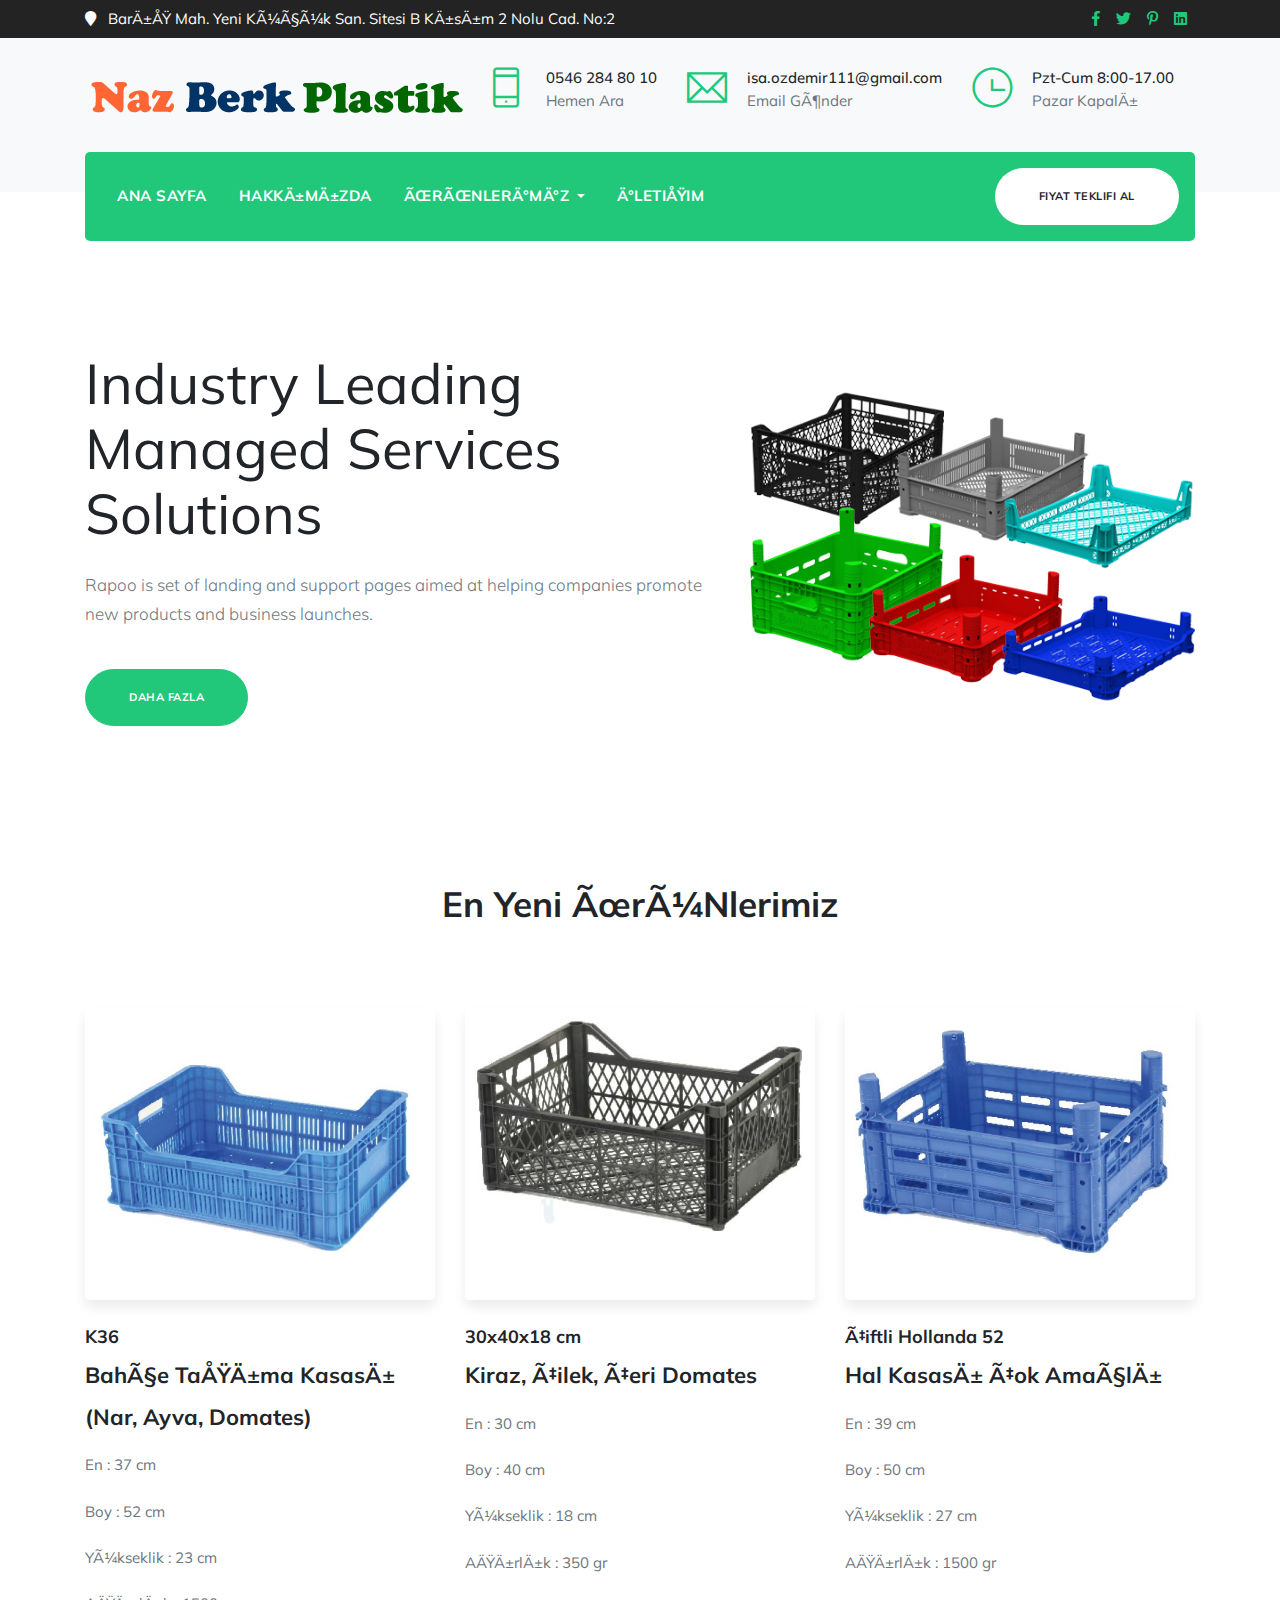
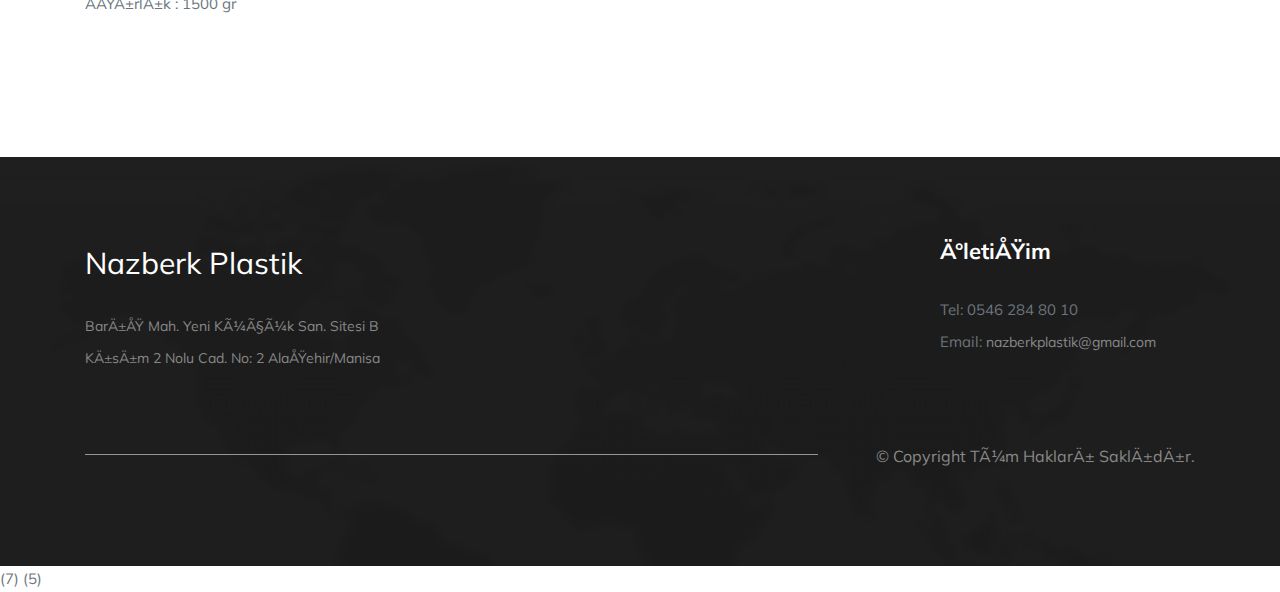
==== commit 3040fc87: "Urunlerimiz Guncellendi" ====
--- a/index.html
+++ b/index.html
@@ -228,19 +228,21 @@
 
 
             <div class="row justify-content-center">
+
                 <div class="col-lg-4 col-md-6">
                     <div class="blog-box">
                         <div class="blog-img-box">
-                            <img src="images/Kasalar/Turuncu Kasa.jpg" alt="" class="img-fluid blog-img">
+                            <img src="images/GeriDonusumluKasalar/K35.jpg" alt="" class="img-fluid blog-img">
                         </div>
                         <div class="single-blog">
                             <div class="blog-content">
-                                <h3 class="card-title">Nar, Cennet Elması, Ayva</h3>
-                                <p>En : 37.5 cm</p>
-                                <p>Boy : 53 cm</p>
-                                <p>Yükseklik : 20 cm</p>
-                                <p>Ağırlık : 1300 gr</p>
-                                <p style="color: green;">Ürün Kodu : #01</p>
+                                <h4 class="card-title">K36</h4>
+                                <h3 class="card-title">Bahçe Taşıma Kasası</h3>
+                                <h3 class="card-title">(Nar, Ayva, Domates)</h3>
+                                <p>En : 37 cm</p>
+                                <p>Boy : 52 cm</p>
+                                <p>Yükseklik : 23 cm</p>
+                                <p>Ağırlık : 1500 gr</p>
                             </div>
                         </div>
                     </div>
@@ -250,16 +252,16 @@
                 <div class="col-lg-4 col-md-6">
                     <div class="blog-box">
                         <div class="blog-img-box">
-                            <img src="images/Kasalar/Turuncu Kasa.jpg" alt="" class="img-fluid blog-img">
+                            <img src="images/TekKullanimlikKasalar/304018-cm.jpg" alt="" class="img-fluid blog-img">
                         </div>
                         <div class="single-blog">
                             <div class="blog-content">
-                                <h3 class="card-title">Nar, Cennet Elması, Ayva</h3>
-                                <p>En : 37.5 cm</p>
-                                <p>Boy : 53 cm</p>
-                                <p>Yükseklik : 20 cm</p>
-                                <p>Ağırlık : 1300 gr</p>
-                                <p style="color: green;">Ürün Kodu : #01</p>
+                                <h4 class="card-title">30x40x18 cm</h4>
+                                <h3 class="card-title">Kiraz, Çilek, Çeri Domates</h3>
+                                <p>En : 30 cm</p>
+                                <p>Boy : 40 cm</p>
+                                <p>Yükseklik : 18 cm</p>
+                                <p>Ağırlık : 350 gr</p>
                             </div>
                         </div>
                     </div>
@@ -269,16 +271,16 @@
                 <div class="col-lg-4 col-md-6">
                     <div class="blog-box">
                         <div class="blog-img-box">
-                            <img src="images/Kasalar/Turuncu Kasa.jpg" alt="" class="img-fluid blog-img">
+                            <img src="images/GeriDonusumluKasalar/CiftliHollanda.jpg" alt="" class="img-fluid blog-img">
                         </div>
                         <div class="single-blog">
                             <div class="blog-content">
-                                <h3 class="card-title">Nar, Cennet Elması, Ayva</h3>
-                                <p>En : 37.5 cm</p>
-                                <p>Boy : 53 cm</p>
-                                <p>Yükseklik : 20 cm</p>
-                                <p>Ağırlık : 1300 gr</p>
-                                <p style="color: green;">Ürün Kodu : #01</p>
+                                <h4 class="card-title">Çiftli Hollanda 52</h4>
+                                <h3 class="card-title">Hal Kasası Çok Amaçlı</h3>
+                                <p>En : 39 cm</p>
+                                <p>Boy : 50 cm</p>
+                                <p>Yükseklik : 27 cm</p>
+                                <p>Ağırlık : 1500 gr</p>
                             </div>
                         </div>
                     </div>
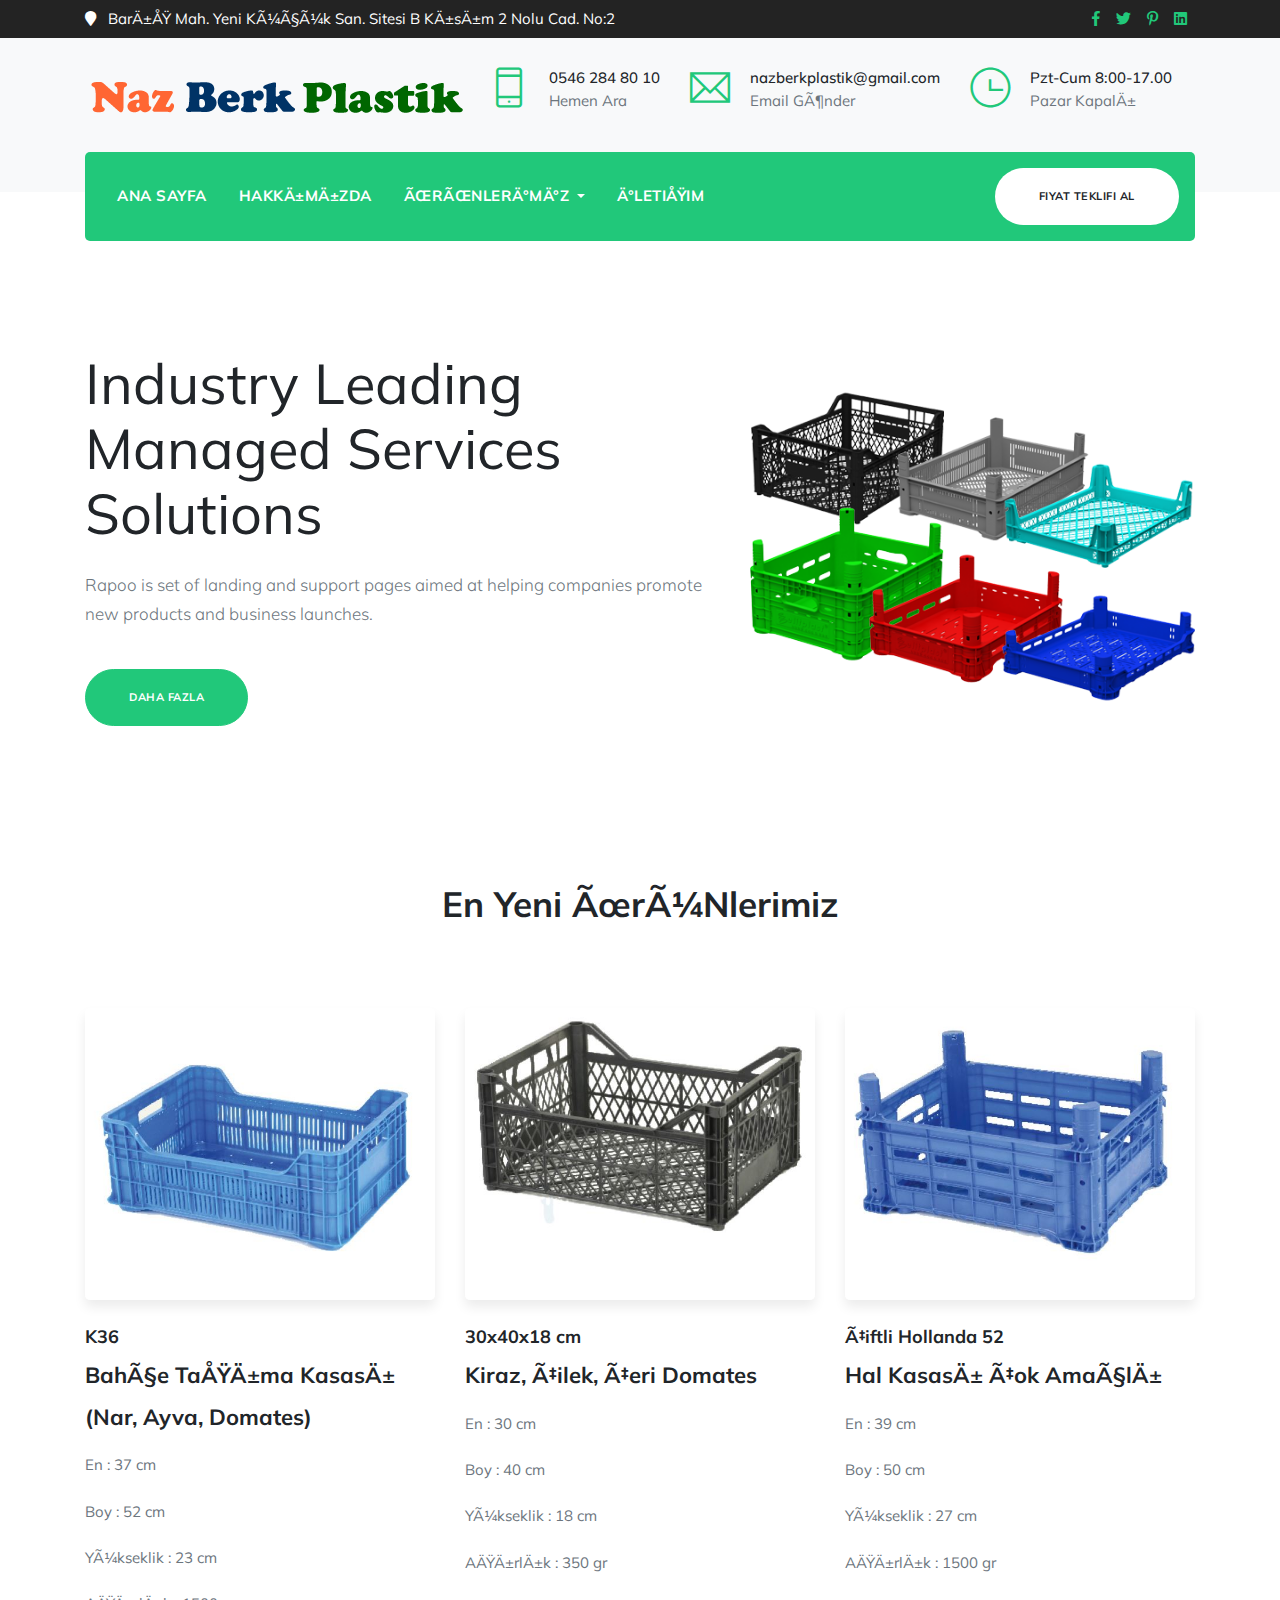
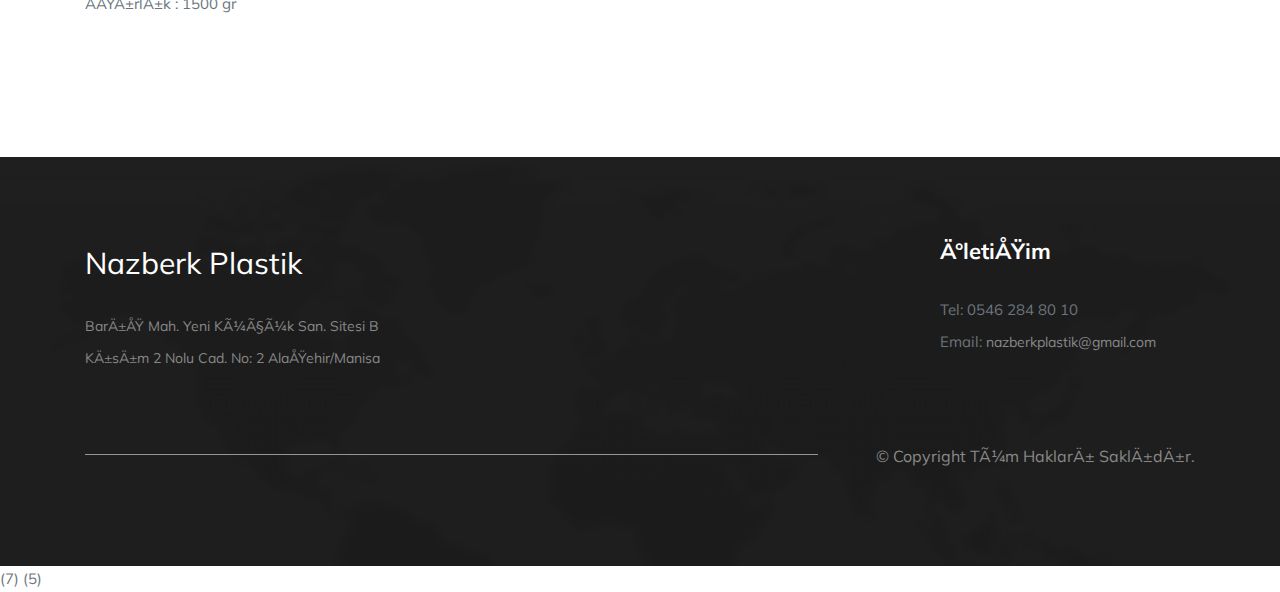
==== commit dbb76d4b: "Iletisim Bilg. Guncellendi" ====
--- a/index.html
+++ b/index.html
@@ -92,7 +92,7 @@
                             <i class="ti-email"></i>
                         </div>
                         <div class="info-block">
-                            <h5 class="font-weight-500">isa.ozdemir111@gmail.com</h5>
+                            <h5 class="font-weight-500">nazberkplastik@gmail.com</h5>
                             <p>Email Gönder</p>
                         </div>
                     </div>
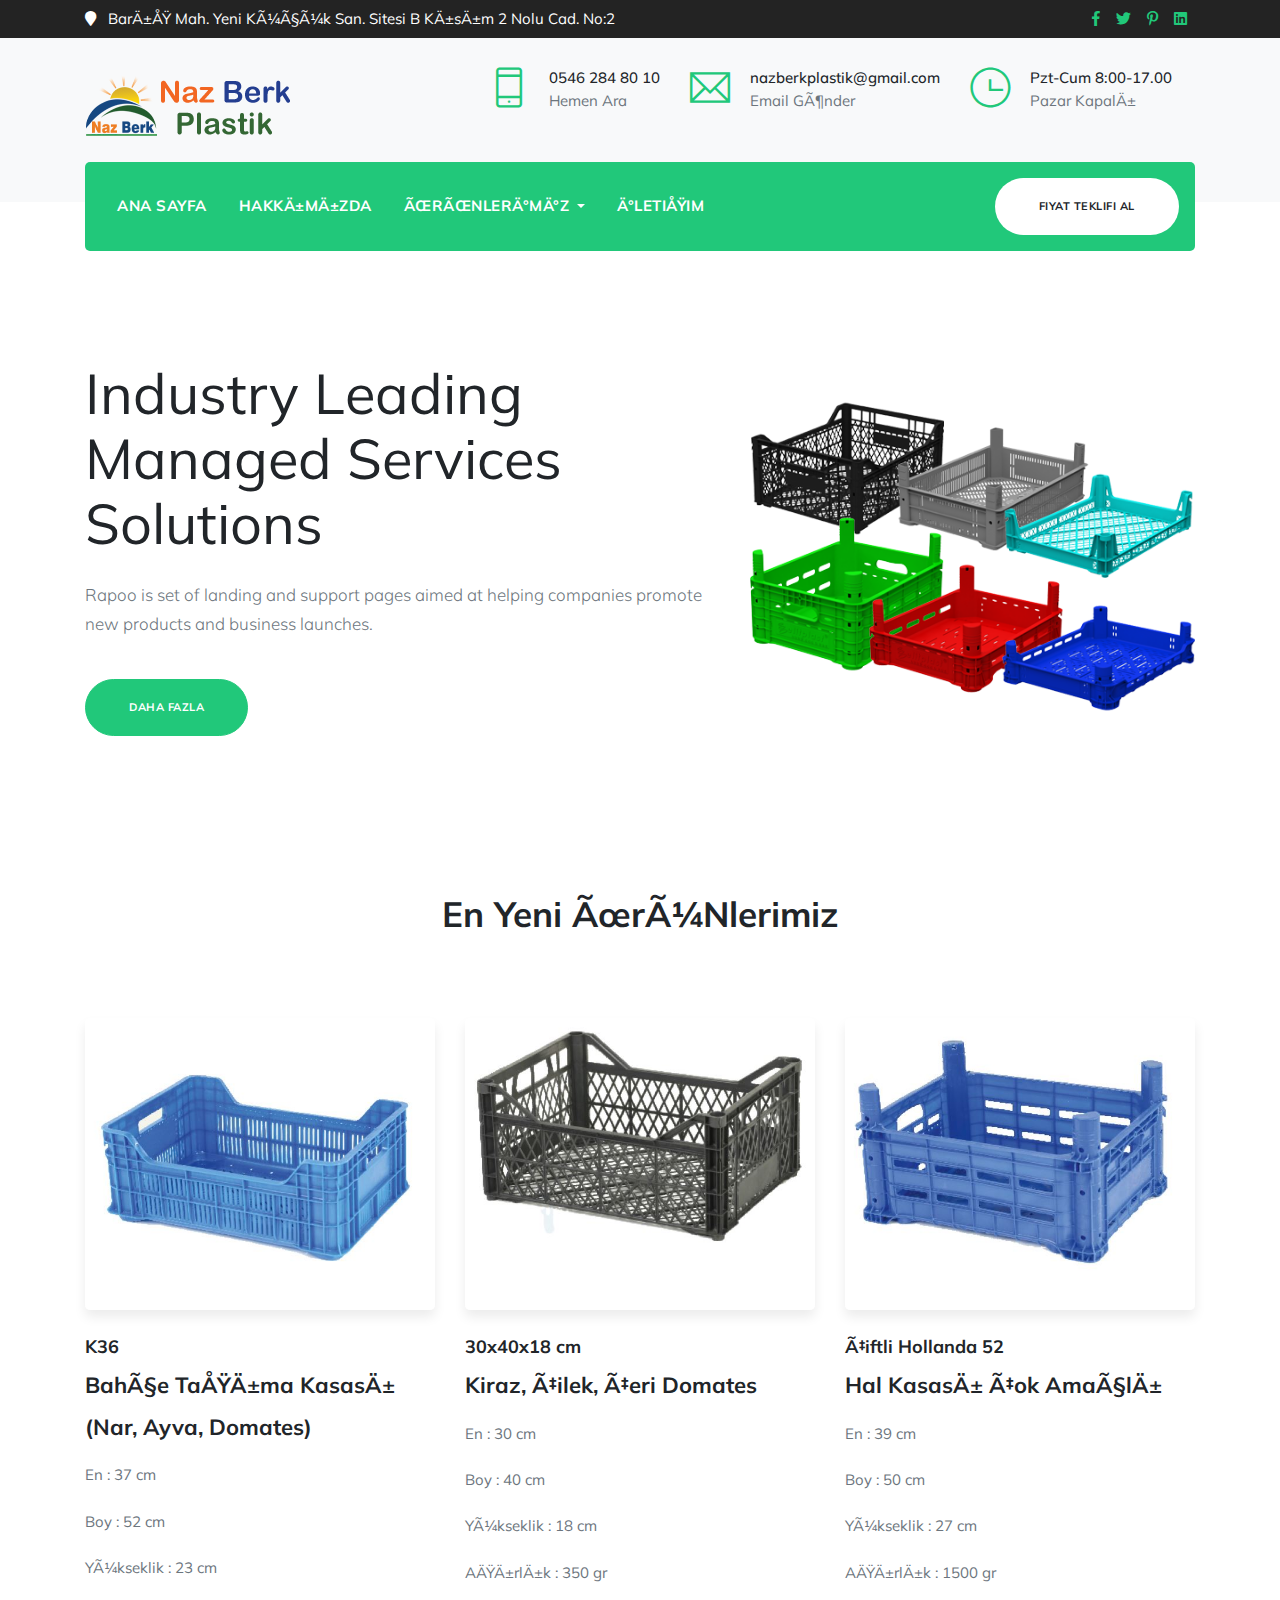
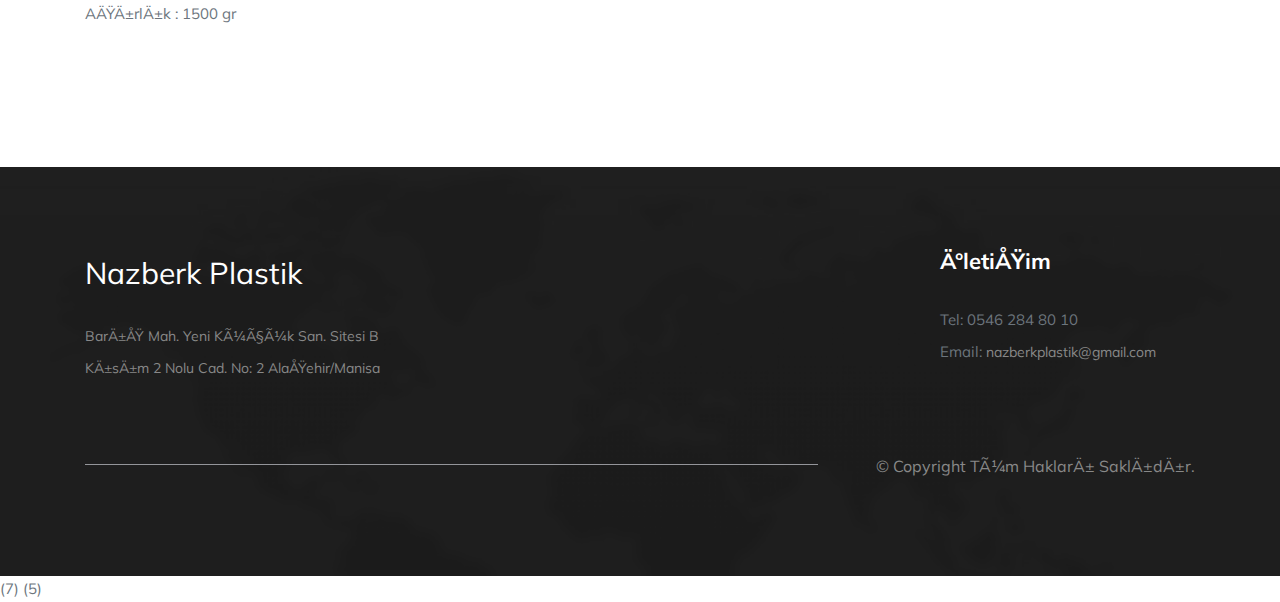
==== commit 0ac0c0e3: "Logo Guncellendi" ====
--- a/index.html
+++ b/index.html
@@ -68,10 +68,7 @@
                     <div class="logo d-none d-lg-block">
                         <!-- Brand -->
                         <a class="navbar-brand js-scroll-trigger" href="index.html">
-                            
-                            <img src="images/Logo/Yazi.png" alt="Logo" style="margin: 0%; padding: 0%; display: inline-block;">
-                           <h2 style="font-family: coop;"></h2>
-
+                            <img src="images/Logo/Logo.png" alt="Logo" style="margin: 0%; padding: 0%; display: inline-block;">
                         </a>
                     </div>
                 </div>
@@ -117,7 +114,7 @@
             <nav class="navbar navbar-expand-lg navbar-dark bg-primary main-nav navbar-togglable rounded-radius">
 
                 <a class="navbar-brand d-lg-none d-block" href="">
-                    <h4>Rapoo</h4>
+                    <h4>Naz Berk Plastik</h4>
                 </a>
                 <!-- Toggler -->
                 <button class="navbar-toggler" type="button" data-toggle="collapse" data-target="#navbarCollapse" aria-controls="navbarCollapse" aria-expanded="false" aria-label="Toggle navigation">
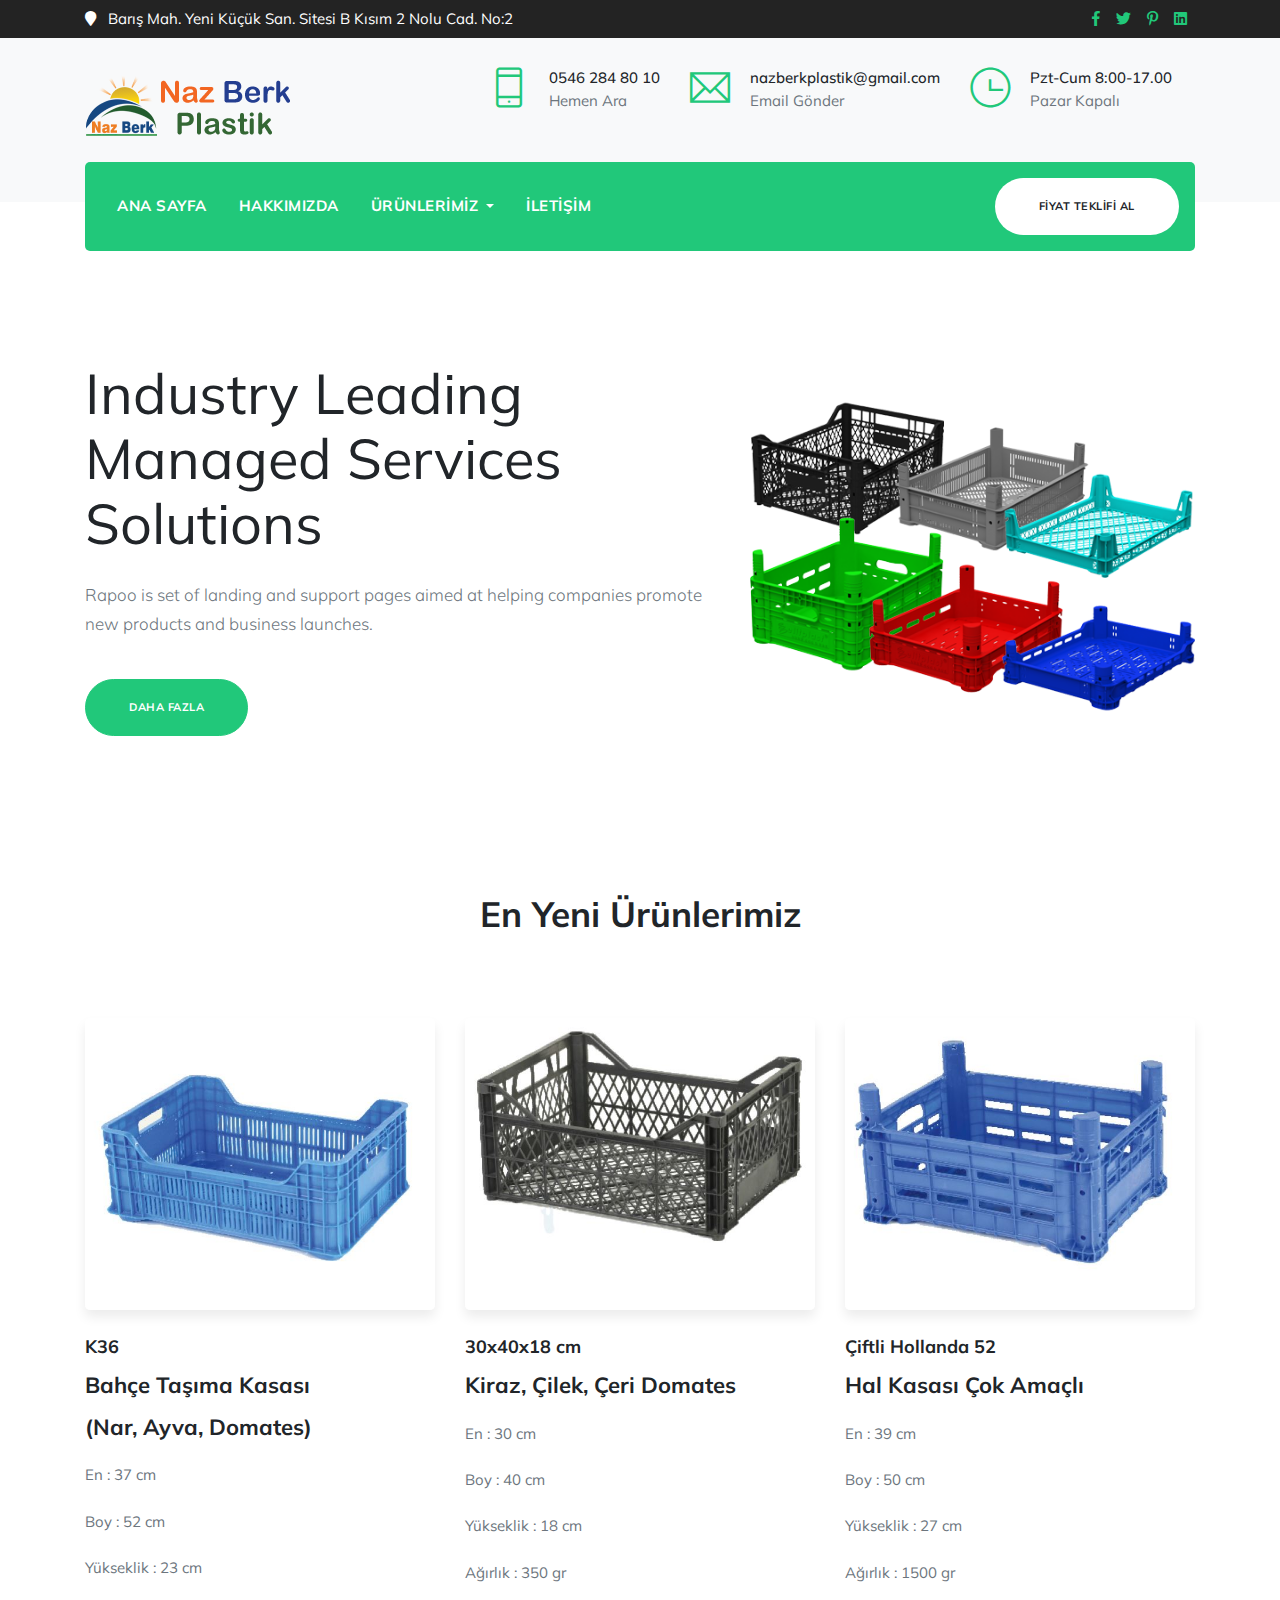
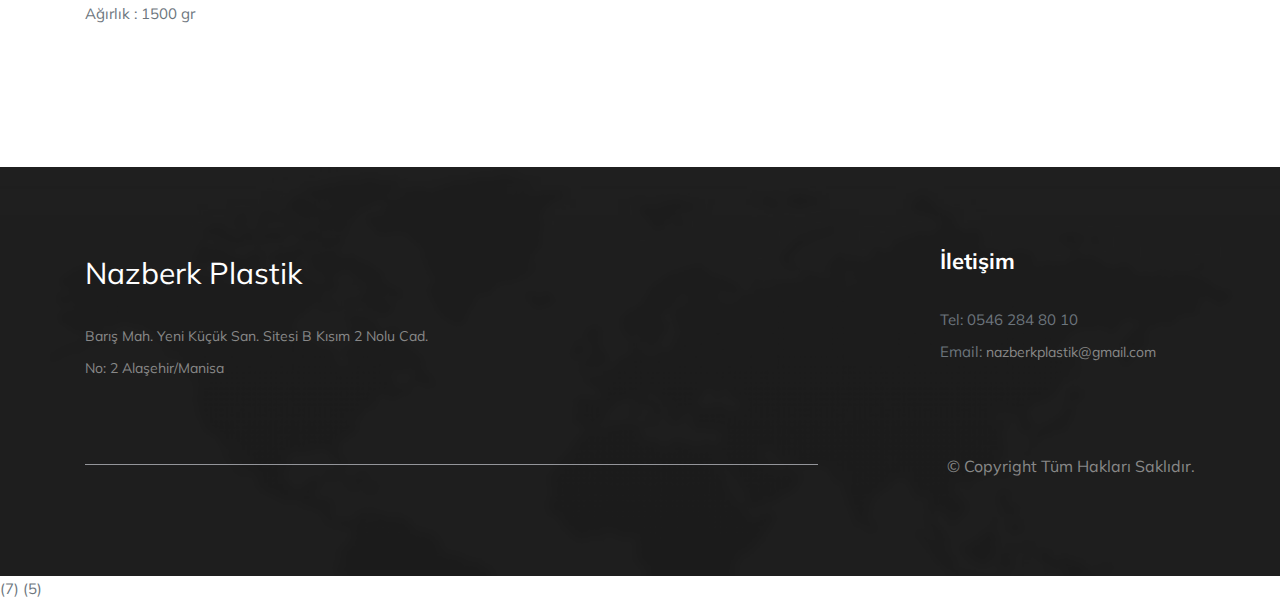
==== commit 8cfbce94: "Meta etiketi duzenlendi" ====
--- a/index.html
+++ b/index.html
@@ -1,16 +1,15 @@
 <!doctype html>
-<html lang="tr>
+<html lang="tr">
 
 <head>
   <!-- Required meta tags -->
   <meta charset="utf-8">
   <meta name="viewport" content="width=device-width, initial-scale=1, shrink-to-fit=no">
-  <meta name="description" content="it">
-  <meta name="keywords" content="Rapoo,creative, agency, startup,onepage, clean, modern,business, company,it">
+  <meta name="description" content="nazberk plastik">
+  <meta name="keywords" content="nazberk,nazberk plastik, citir kasa, plastik,plastik kasa, alasehir plastik, alasehir plastik kasa, Tek kullanimlik kasa, geri donusumlu kasa">
   
-  <meta name="author" content="themefisher.com">
-
-  <title>Rapoo- It solutions &amp; Corporate template</title>
+
+  <title>Naz Berk Plastik</title>
 
   <!-- bootstrap.min css -->
   <link rel="stylesheet" href="plugins/bootstrap/css/bootstrap.min.css">
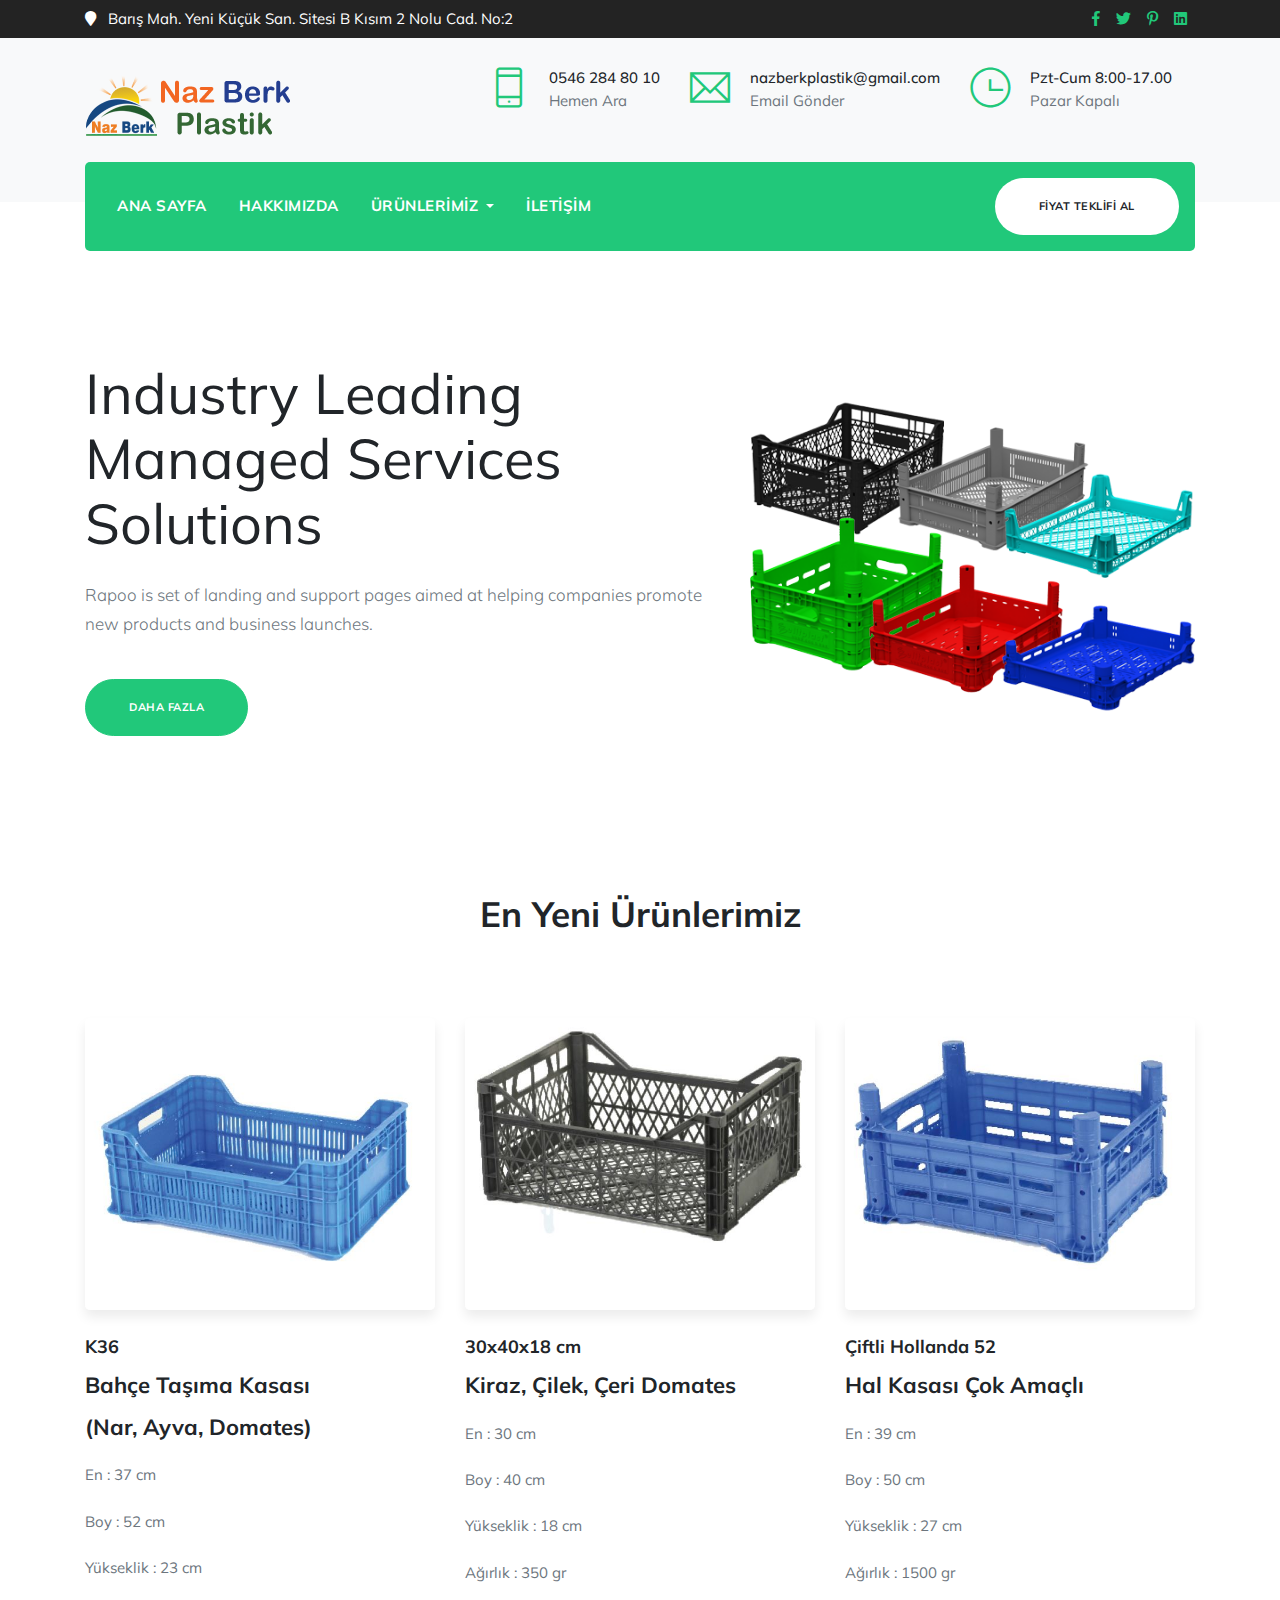
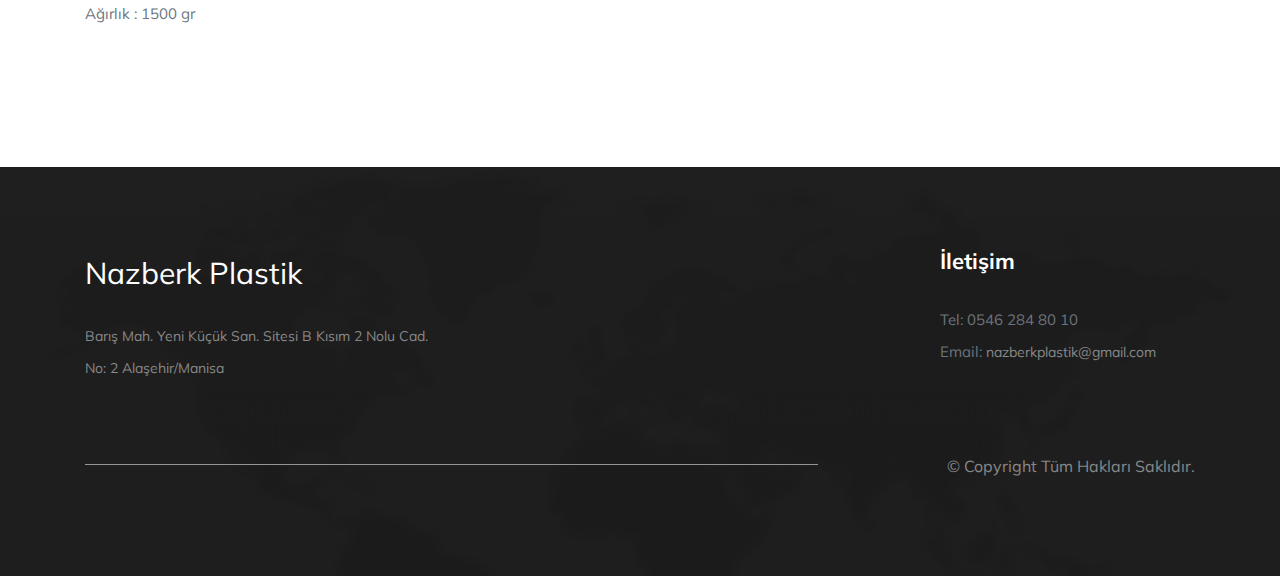
==== commit 4a2c32f5: "Hatalar Duzeltildi" ====
--- a/index.html
+++ b/index.html
@@ -360,9 +360,9 @@
 
     
     <!-- Main jQuery -->
-    (7)<script src="plugins/jquery/jquery.min.js"></script>
+    <script src="plugins/jquery/jquery.min.js"></script>
     <!-- Bootstrap 3.1 -->
-    (5)<script src="plugins/bootstrap/js/popper.min.js"></script>
+    <script src="plugins/bootstrap/js/popper.min.js"></script>
     <script src="plugins/bootstrap/js/bootstrap.min.js"></script>
     <!-- Slick Slider -->
     <!-- (6)<script src="plugins/slick-carousel/slick/slick.min.js"></script> -->
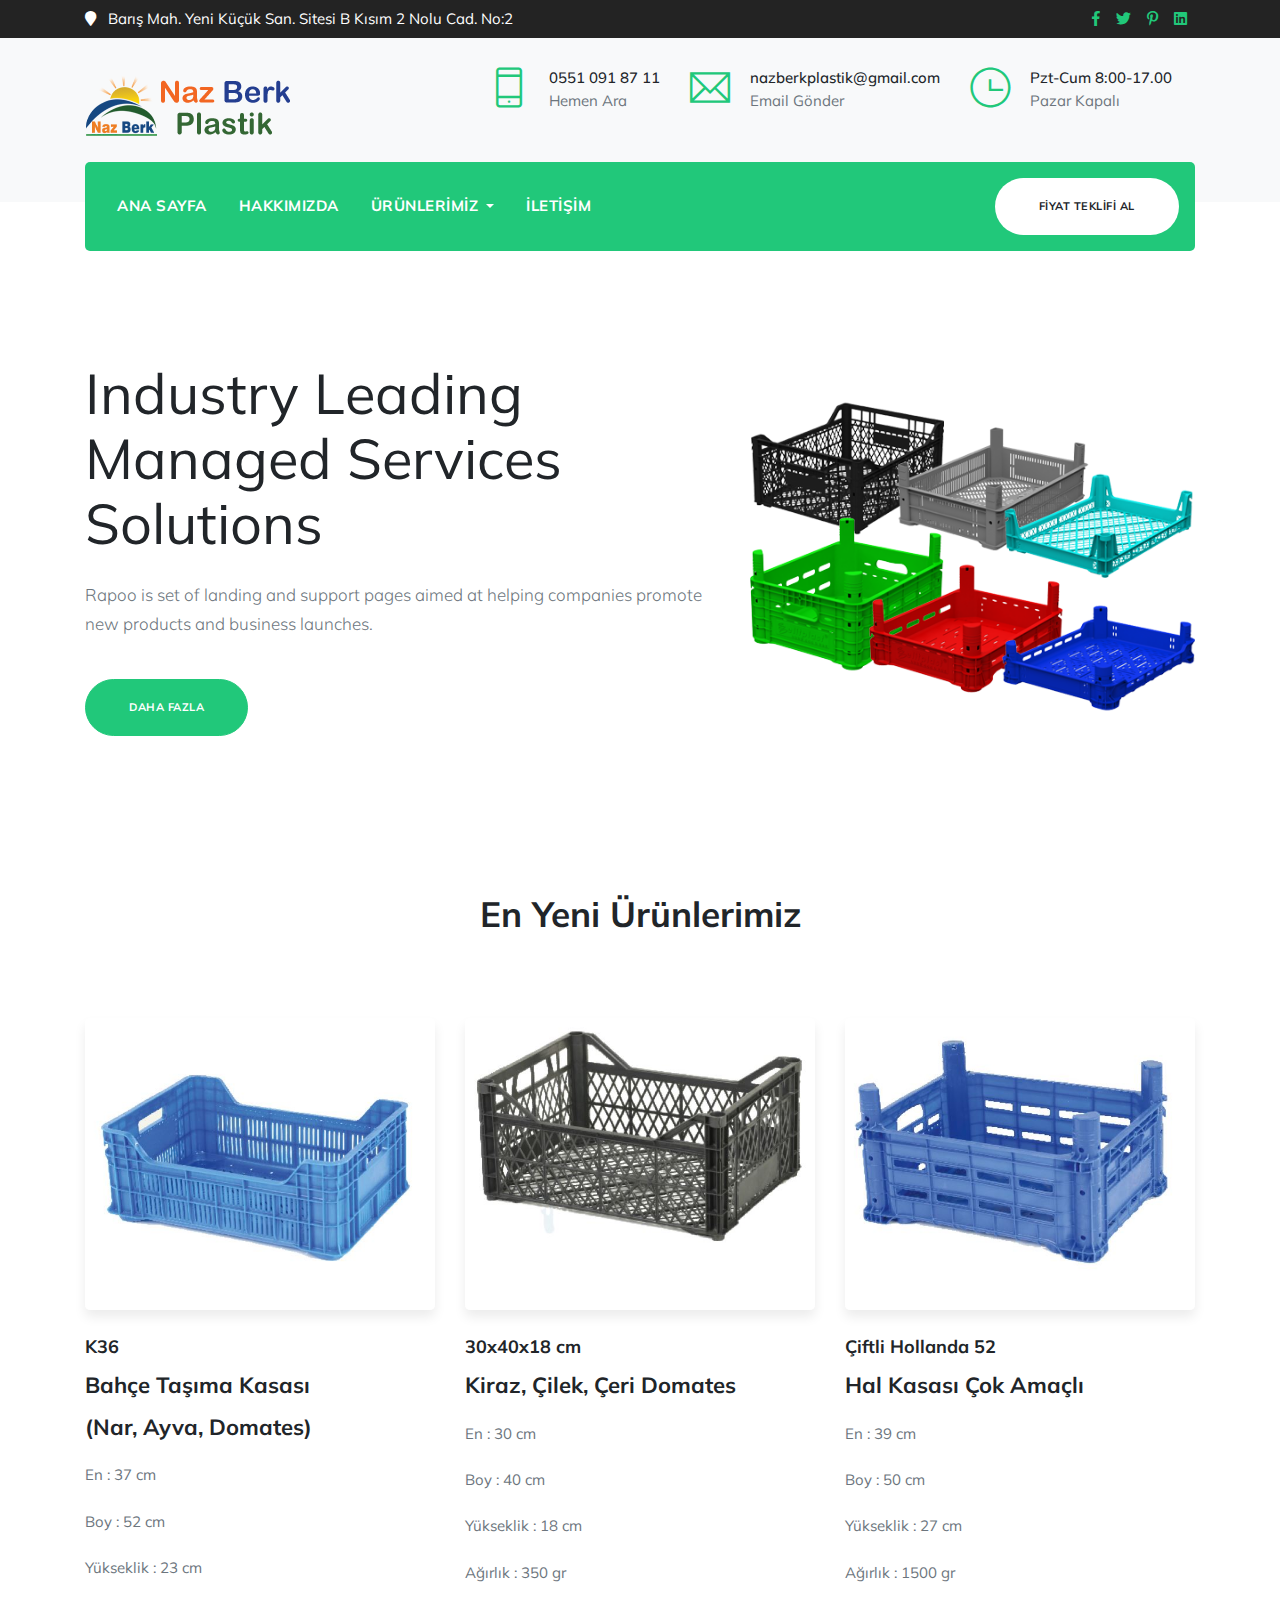
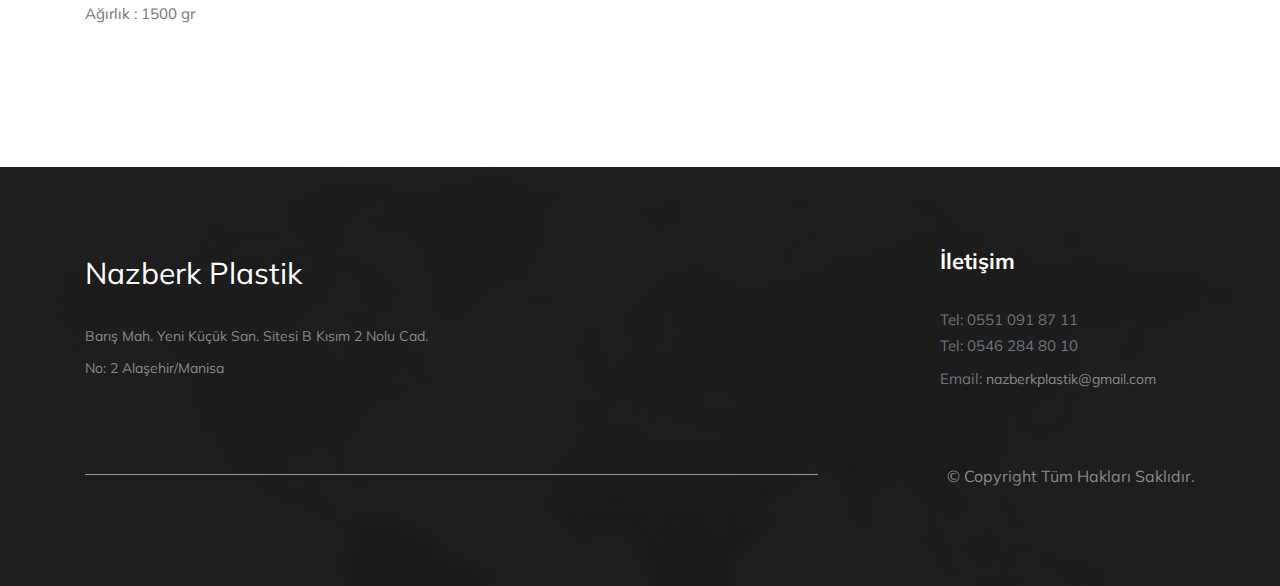
==== commit c102e606: "Update Phone Number and E-mail" ====
--- a/index.html
+++ b/index.html
@@ -78,7 +78,7 @@
                             <i class="ti-mobile"></i>
                         </div>
                         <div class="info-block">
-                            <h5 class="font-weight-500">0546 284 80 10</h5>
+                            <h5 class="font-weight-500">0551 091 87 11</h5>
                             <p>Hemen Ara</p>
                         </div>
                     </div>
@@ -323,6 +323,7 @@
                         <h3>İletişim</h3>
                         <!-- Links -->
                         <ul class="list-unstyled footer-links">
+                            <li>Tel: 0551 091 87 11</li>
                             <li>Tel: 0546 284 80 10</li>
                             <li>Email: <a href = "mailto: nazberkplastik@gmail.com" style="text-transform: lowercase;"> nazberkplastik@gmail.com</a></li>
                             
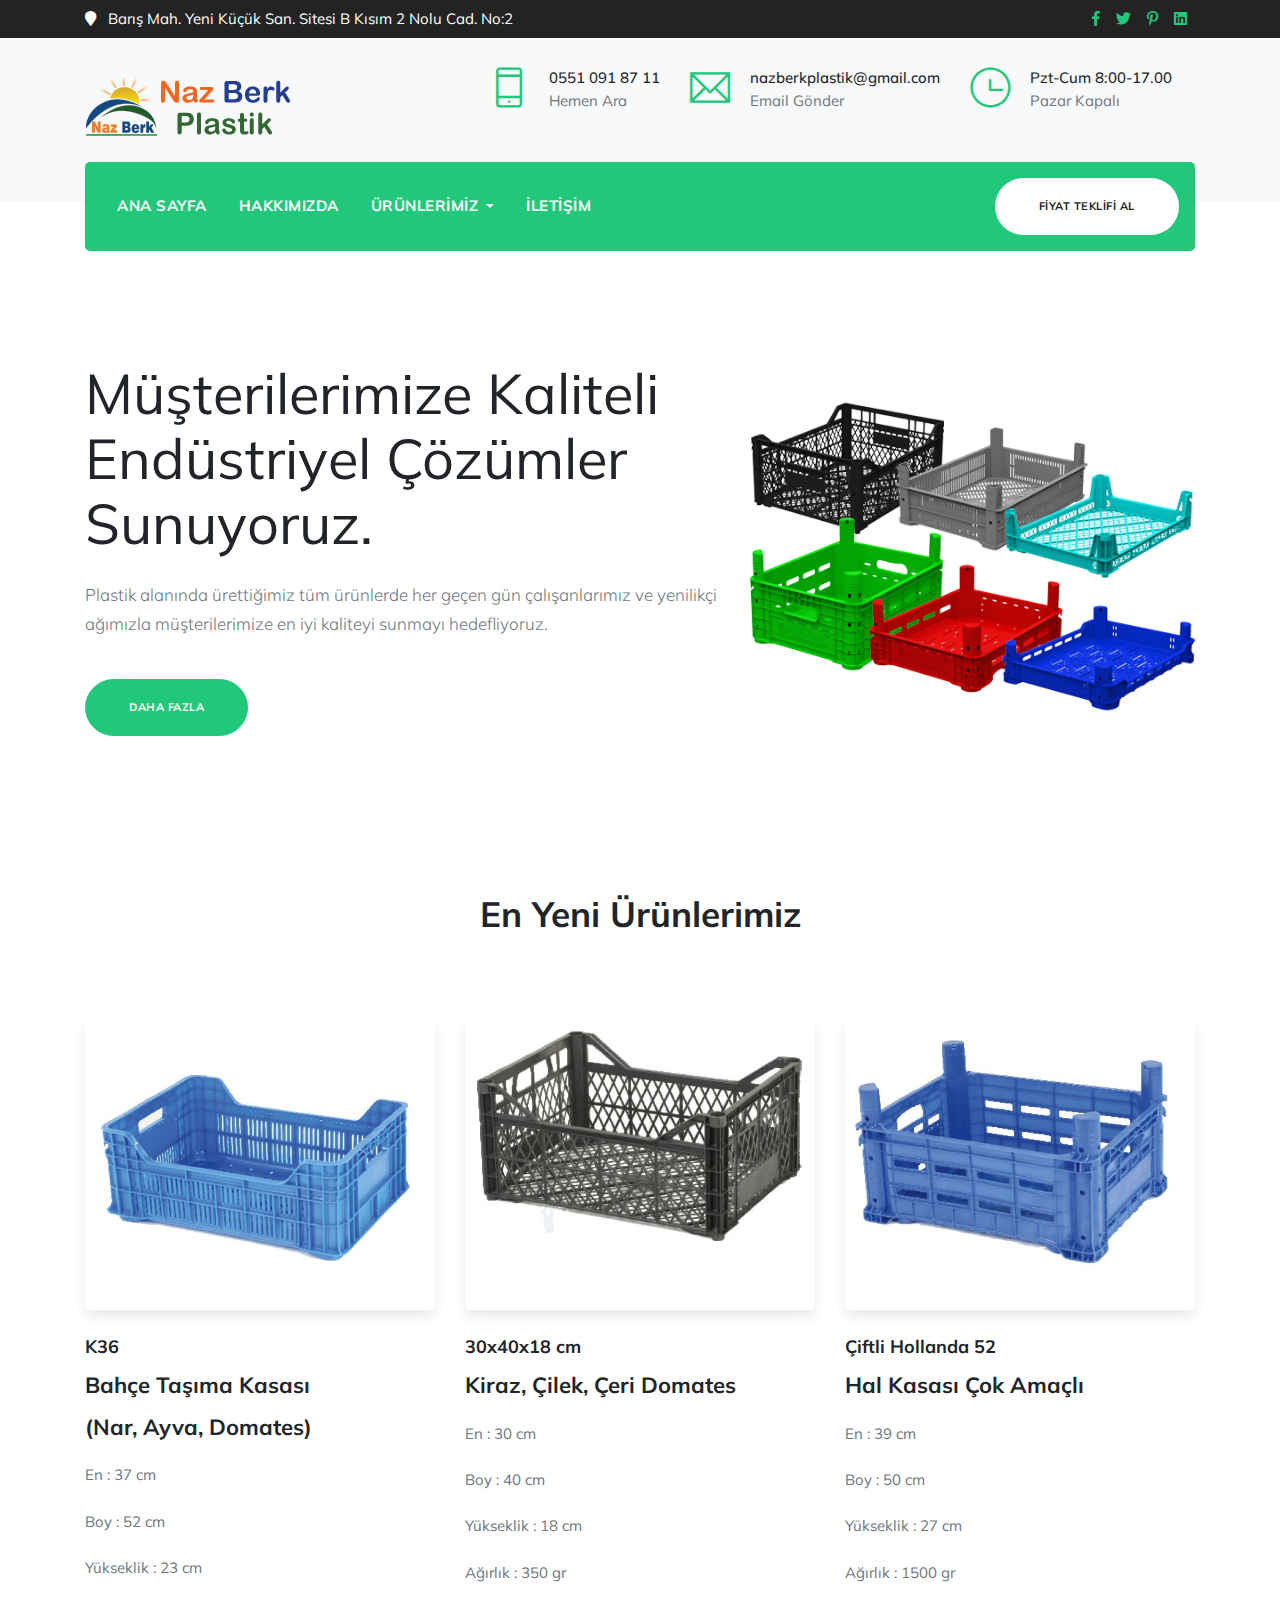
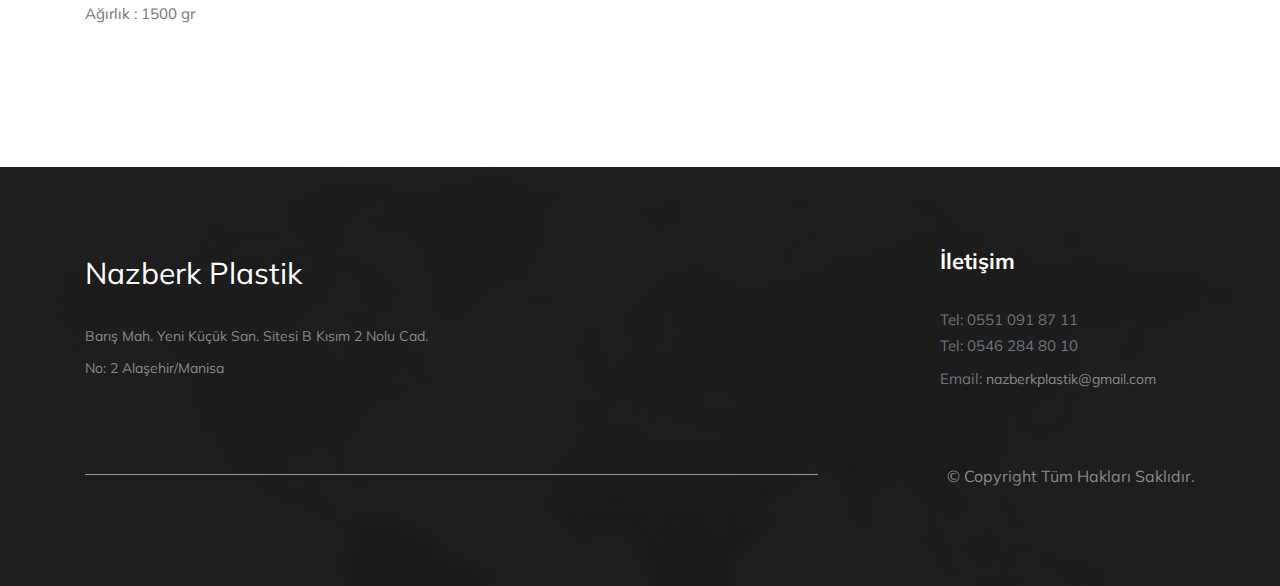
==== commit b3348ed8: "Update About and index" ====
--- a/index.html
+++ b/index.html
@@ -180,12 +180,14 @@
                     <div class="main-banner">
                         <!-- Heading -->
                         <h1 class="display-4 mb-4 font-weight-normal">
-                            Industry Leading Managed Services Solutions
+                            Müşterilerimize Kaliteli Endüstriyel Çözümler Sunuyoruz.
                         </h1>
 
                         <!-- Subheading -->
                         <p class="lead mb-4">
-                           Rapoo is set of landing and support pages aimed at helping companies promote new products and business launches.
+                           Plastik alanında ürettiğimiz tüm ürünlerde her geçen gün çalışanlarımız ve yenilikçi 
+                           ağımızla müşterilerimize en iyi kaliteyi sunmayı hedefliyoruz.
+
                         </p>
 
                         <!-- Button -->
